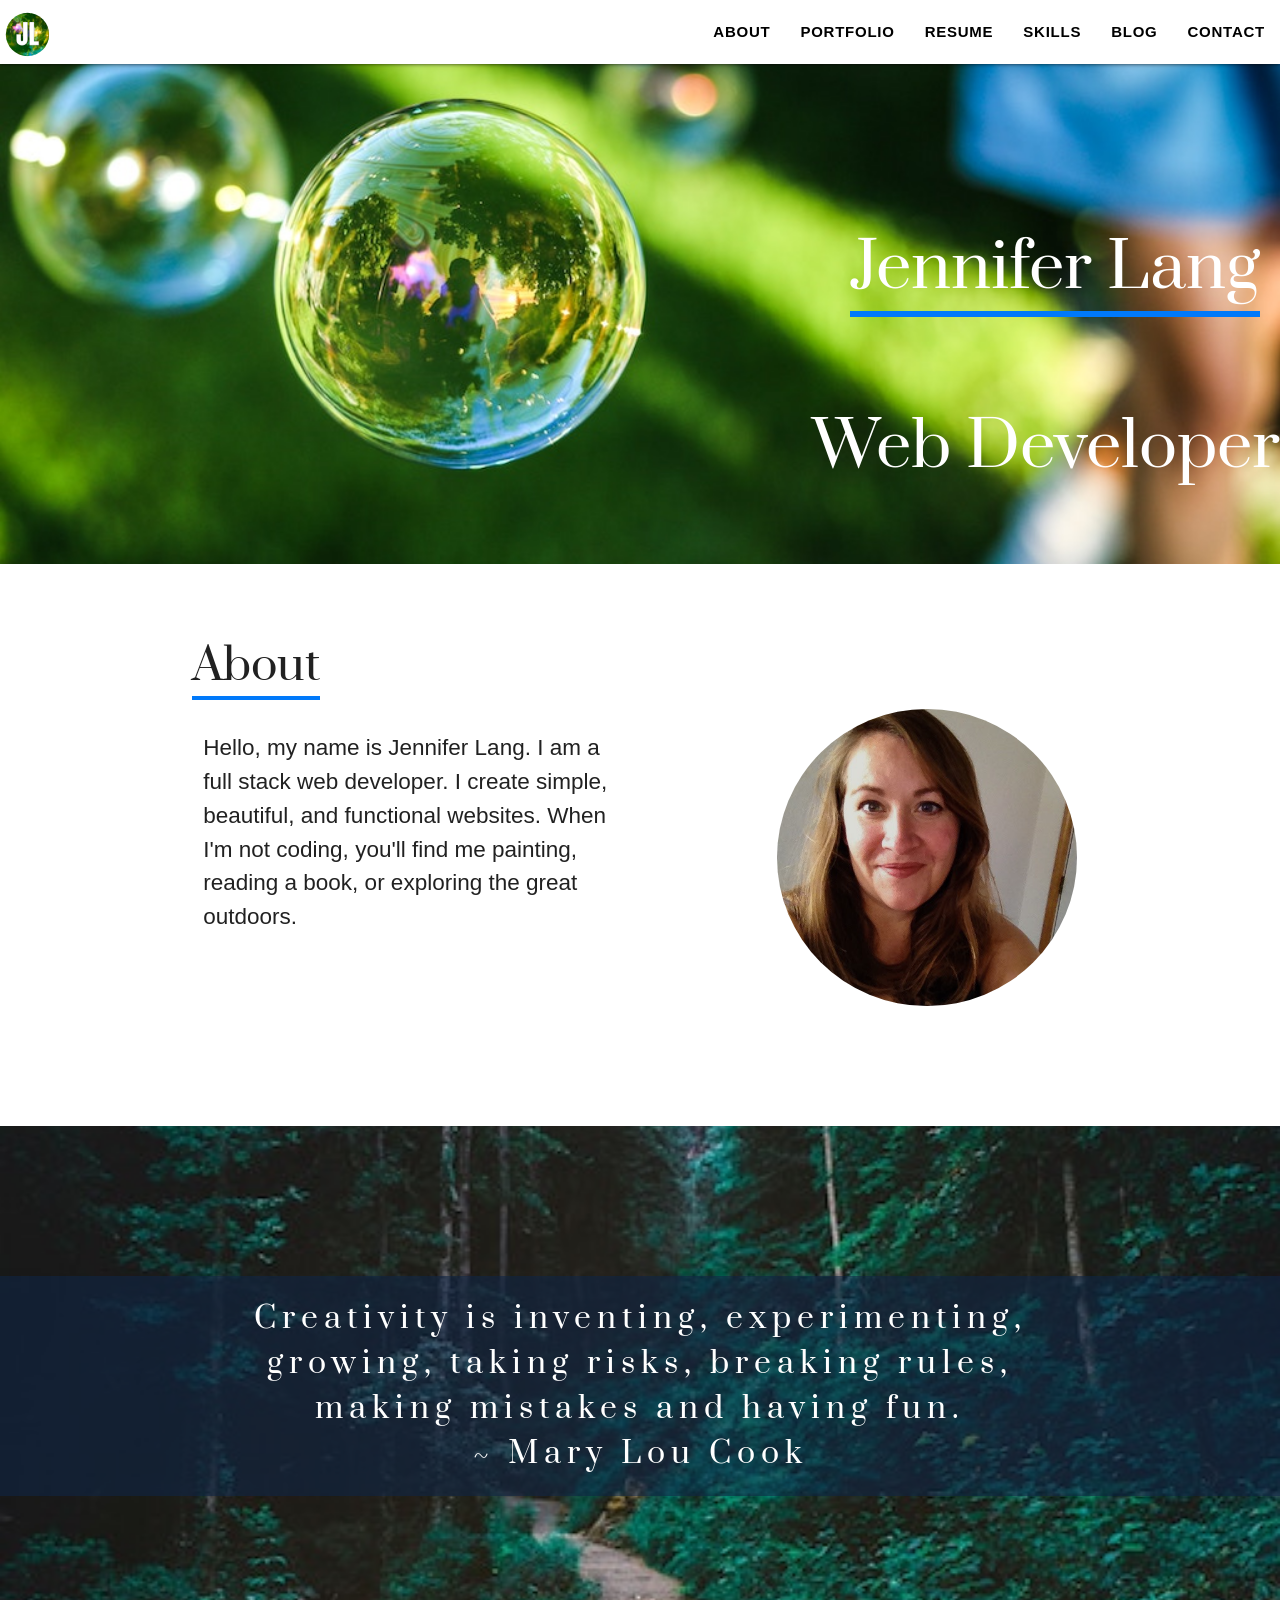
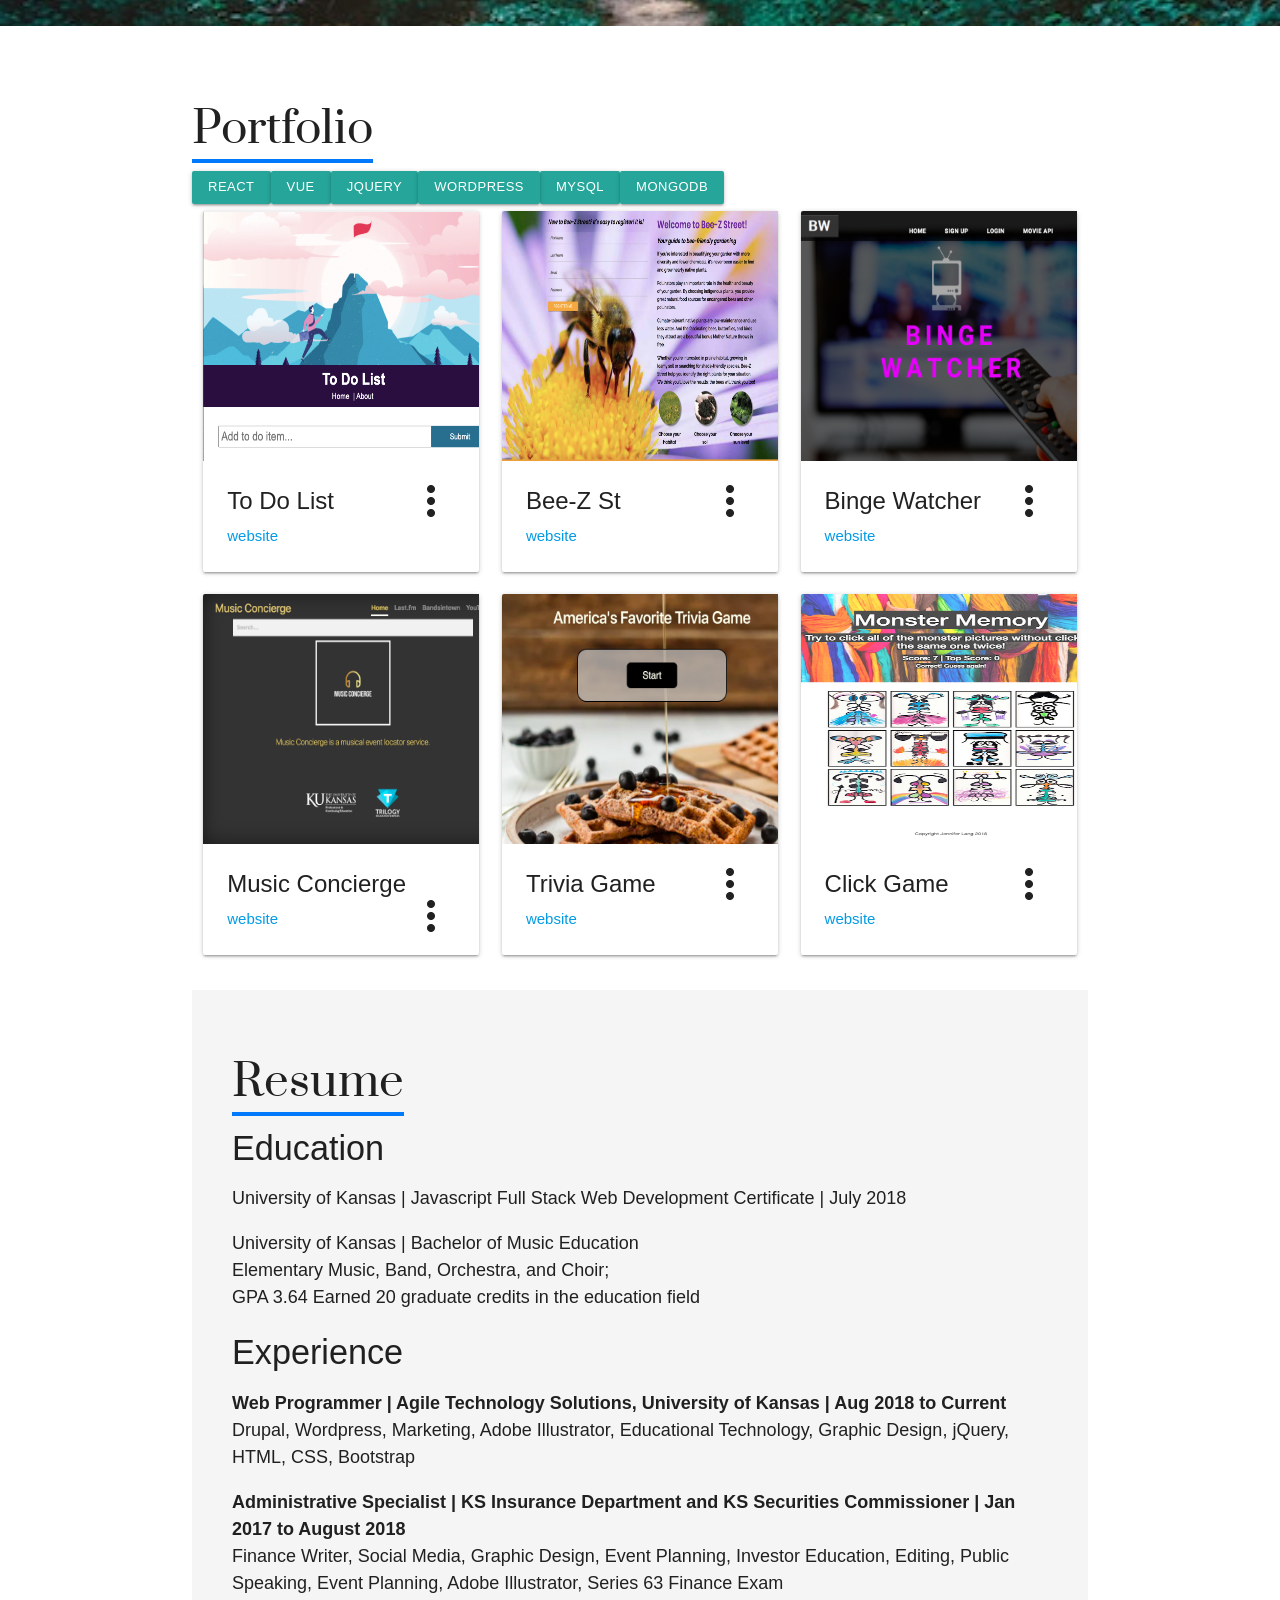
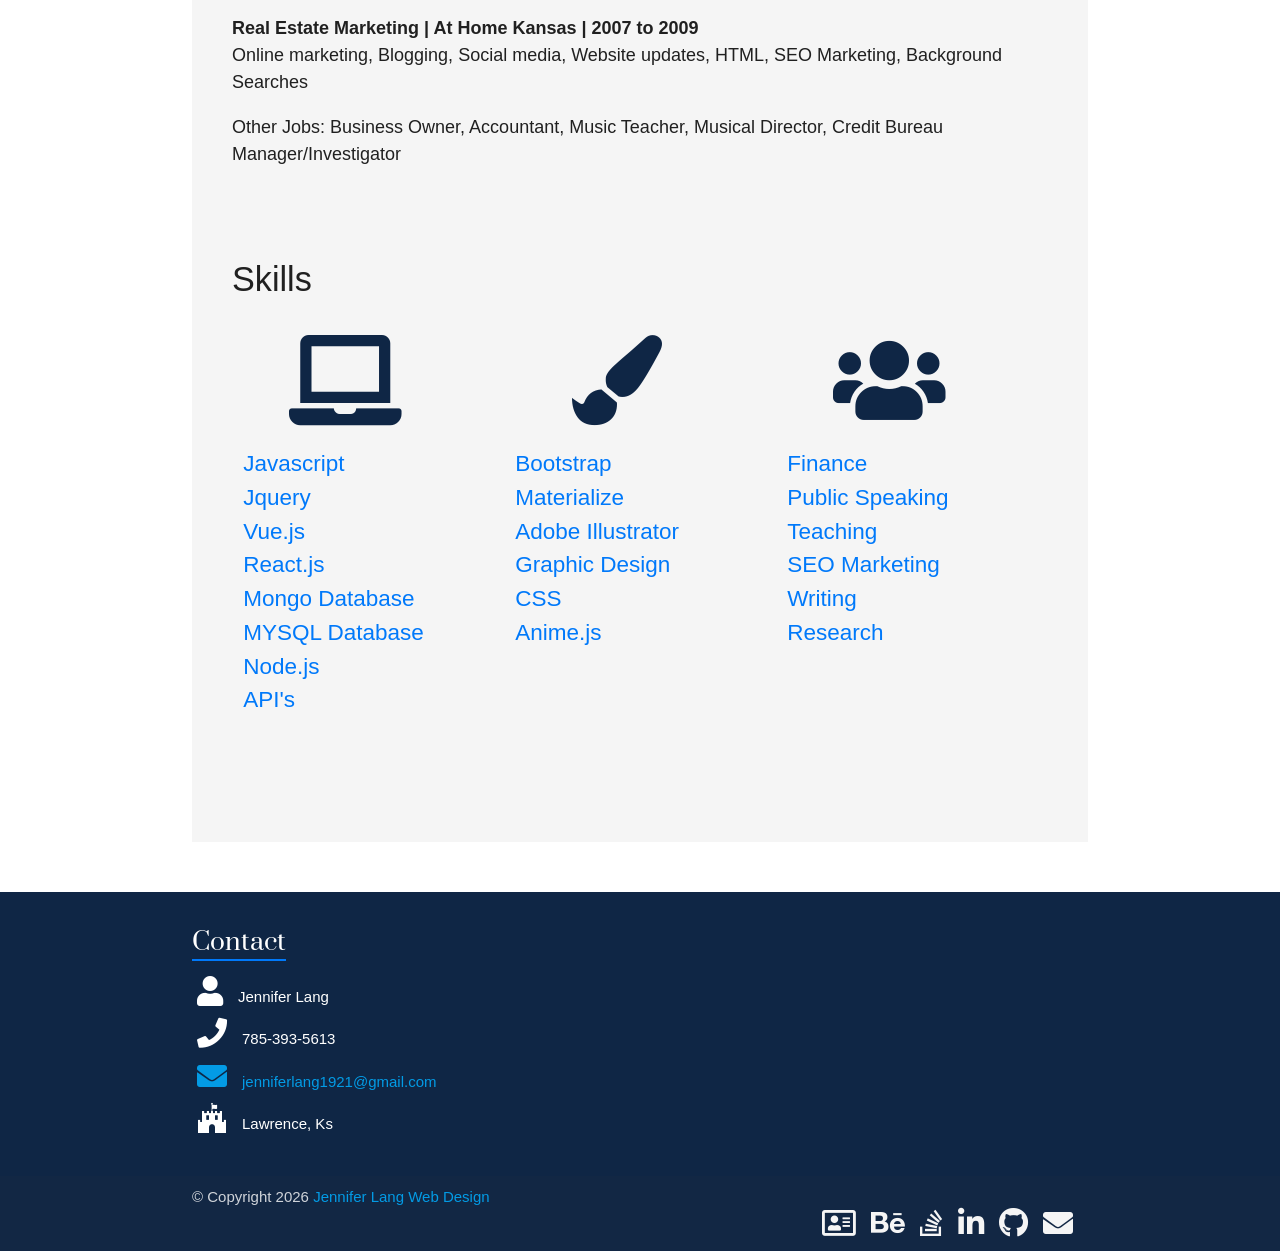
==== index.html @ 86162a8c "Add files via upload" ====
<!DOCTYPE html>
<html lang="en">

<head>

  <!-- Favicon -->
  <link rel="icon" href="assets/images/Jennifer_Lang_Logo2-01.svg">
  <title>Jennifer Lang | Web Developer</title>
  <meta charset="utf-8">
  <!-- View Port Size -->
  <meta name="viewport" content="width=device-width, initial-scale=1">
  <!-- Materialize - Compiled and minified CSS -->
  <link rel="stylesheet" href="https://cdnjs.cloudflare.com/ajax/libs/materialize/1.0.0/css/materialize.min.css">
  <!-- Materialize - Icons -->
  <link href="https://fonts.googleapis.com/icon?family=Material+Icons" rel="stylesheet">
  <!-- Custom CSS -->
  <link rel="stylesheet" href="assets/css/style.css">
  <!--google fonts-->
  <link href="https://fonts.googleapis.com/css?family=Alfa+Slab+One|Prata" rel="stylesheet">
  <!--font awesome-->
  <link rel="stylesheet" href="https://use.fontawesome.com/releases/v5.0.13/css/all.css"
    integrity="sha384-DNOHZ68U8hZfKXOrtjWvjxusGo9WQnrNx2sqG0tfsghAvtVlRW3tvkXWZh58N9jp" crossorigin="anonymous">
  <meta property="og:image" content="assets/images/bubbles.jpg" />

</head>

<body data-spy="scroll" data-target="#navbar1" offset=70>

  <!--NavBar-->

  <div class="navbar-fixed">
    <nav class="white">
      <div class="nav-wrapper">


        <a href="index.html" class="brand-logo">
          <img class="responsive-img" id="logo" src="assets/images/Jennifer_Lang_Logo2-01.svg" alt="logo" />
        </a>

        <a href="#" data-target="mobile-demo" class="sidenav-trigger">
          <i class="material-icons black-text">menu</i>
        </a>
        <ul class="right hide-on-med-and-down">
          <li>
            <a href="#about" class="black-text">About</a>
          </li>
          <li>
            <a href="#portfolio" class="black-text">Portfolio</a>
          </li>
          <li>
            <a href="#resume" class="black-text">Resume</a>
          </li>
          <li>
            <a href="#skills" class="black-text">Skills</a>
          </li>
          <li>
            <a href="https://codegirlblue.wordpress.com/" class="black-text">Blog</a>
          </li>
          <li>
            <a href="#contact" class="black-text">Contact</a>
          </li>
        </ul>
      </div>
    </nav>
  </div>

  <!--Intro-->

  <div class="parallax-container">


    <h1 class="name white-text overlay right-align">
      <span id="blue-line">Jennifer Lang</span>
    </h1><br>
    <h1 class="nameDescription white-text overlay right-align"><span class="typewriter">Web Developer</span></h1>






    <div class="parallax">

      <img class="parallax-image" src="assets/images/bubbles.jpg" alt="green bubbles">
    </div>


  </div>


  <!--About-->
  <div class="container white" id="about">
    <div class="row">

      <h3>
        <span id="blue-line">About</span>
      </h3>
      <p class="grey-text text-darken-3 lighten-3">

      <div class="col s6">


        <p class="description">Hello, my name is Jennifer Lang. I am a full stack web developer. I create simple,
          beautiful, and functional websites.
          When I'm not coding, you'll
          find me painting, reading a book, or exploring the great outdoors.</p>



      </div>

      <div class="col s6">
        <div class="right">

          <img class="profile responsive-img circle right" src="assets/images/jenniferlang2.png" alt="Jennifer Lang"
            width="300" height="300">




        </div>
      </div>


    </div>
  </div>



  <div class="parallax-container">

    <div class="valign-wrapper h100">

      <p class="quote white-text overlay center-align">
        Creativity is inventing, experimenting,
        <br>growing, taking risks, breaking rules,
        <br>making mistakes and having fun.
        <br> ~ Mary Lou Cook

      </p>

      <div class="parallax">
        <img class="parallax-image" src="assets/images/path.jpg" alt="path through the woods">
      </div>
    </div>
  </div>








  <!--Portfolio-->

  <div class="container" id="portfolio">



    <h3>
      <span id="blue-line">Portfolio</span>
    </h3>

    <button type="button" value="react" class="button waves-effect waves-dark btn-small">React</button><button type="button" value="vue"
      class="button waves-effect waves-dark btn-small">Vue</button><button type="button" value="jquery" class="button waves-effect waves-dark btn-small">jQuery</button><button
      type="button" value="wordpress" class="button waves-effect waves-dark btn-small">Wordpress</button><button type="button" value="mysql"
      class="button btn-small">mySQL</button><button type="button" value="mongodb" class="button waves-effect waves-dark btn-small">MongoDB</button>
    <div class="row">
      <!--Vue.js Todo List-->
      <div class="col s4 m4 l4 vue websiteHide">
        <div class="card hoverable">
          <div class="card-image waves-effect waves-block waves-light">
            <img id="portfolio-image" class="activator" src="assets/images/Vue.js_todo_list.png"
              alt="Vue.js to do list website">
          </div>
          <div class="card-content">
            <span class="card-title activator grey-text text-darken-4">To Do List
              <i class="material-icons right">more_vert</i>
            </span>
            <p>
              <a href="https://affectionate-kowalevski-96cbe3.netlify.app/#/">website</a>
            </p>
          </div>
          <div class="card-reveal">
            <span class="card-title grey-text text-darken-4">To Do List
              <i class="material-icons right">close</i>
            </span>
            <p>Front-End: Vue.js</p>

            <p>Back-End: Node.js, Axios, Vue-router</p>

            <a class="right" href="https://github.com/JenniferLang1921/Vue_Todo_List">
              <i class="fab fa-github"></i>
            </a>
          </div>
        </div>
      </div>

      <!--Bee-Z St-->
      <div class="col s4 m4 l4 react mongodb websiteHide">
        <div class="card hoverable">
          <div class="card-image waves-effect waves-block waves-light">
            <img id="portfolio-image" class="activator" src="assets/images/Beezst3.png" alt="Bee-Z St website">
          </div>
          <div class="card-content">
            <span class="card-title activator grey-text text-darken-4">Bee-Z St
              <i class="material-icons right">more_vert</i>
            </span>
            <p>
              <a href="https://bee-z-street.herokuapp.com/">website</a>
            </p>
          </div>
          <div class="card-reveal">
            <span class="card-title grey-text text-darken-4">Bee-Z St
              <i class="material-icons right">close</i>
            </span>
            <p>Front-End: React-dnd, react-dnd-html5-backend, React.js, ES6, JSX, Materialize, Javascript</p>

            <p>Back-End: MongoDB, Passport Authentication, Nodemon, Webpack, Babel, Express, ORM file structure, Axios,
              Mongoose</p>

            <a class="right" href="https://github.com/JenniferLang1921/Bee-Z_Street">
              <i class="fab fa-github"></i>
            </a>
          </div>
        </div>
      </div>

      <!-- Ted Talks Website

      <div class="col s12 m12 l4">
        <div class="card hoverable">
          <div class="card-image waves-effect waves-block waves-light">
            <img id="portfolio-image" class="activator" src="assets/images/ted-talks.png" alt="Ted Talks website">
          </div>
          <div class="card-content">
            <span class="card-title activator grey-text text-darken-4">Ted Talks Web Scraper
              <i class="material-icons right">more_vert</i>
            </span>
            <p>
              <a href="https://ted-talks-ideas-article-scrape.herokuapp.com/articles">website</a>
            </p>
          </div>
          <div class="card-reveal">
            <span class="card-title grey-text text-darken-4">Ted Talks Web Scraper
              <i class="material-icons right">close</i>
            </span>
            <p>Backend Tech: Node, Express, Cheerio, Mongo Database, Mongoose, Body-Parser, Request, Morgan</p>

            <p>Frontend Tech: Javascript, Jquery, Materialize, HTML5, Handlebars</p>
            <a class="right" href="https://github.com/JenniferLang1921/Ted-Talk-Ideas-Scraper">
              <i class="fab fa-github"></i>
            </a>
          </div>
        </div>
      </div>
      -->

      <!--Binge Watcher Website-->
      <div class="col s4 m4 l4 mysql jquery websiteHide">
        <div class="card hoverable">
          <div class="card-image waves-effect waves-block waves-light">
            <img id="portfolio-image" class="activator" src="assets/images/binge-watcher.png"
              alt="Binge Watcher Website">
          </div>
          <div class="card-content">
            <span class="card-title activator grey-text text-darken-4">Binge Watcher
              <i class="material-icons right">more_vert</i>
            </span>
            <p>
              <a href="https://binge-watcher.herokuapp.com/">website</a>
            </p>
          </div>
          <div class="card-reveal">
            <span class="card-title grey-text text-darken-4">Binge Watcher
              <i class="material-icons right">close</i>
            </span>
            <p>Backend Tech: Node, Express, mySQL Database, Sequilize, Express, Nightmare Testing, Mocha Testing</p>

            <p>Frontend Tech: Javascript, Jquery, Bootstrap, HTML5, API's, Anime.js, Handlebars, Scroll.js, Passport.js
            </p>
            <a class="right" href="https://github.com/JenniferLang1921/Binge-Watcher">
              <i class="fab fa-github"></i>
            </a>
          </div>
        </div>
      </div>
   





    <!--Music Concierge Website-->
    <div class="col s12 m12 l4 jQuery websiteHide">
      <div class="card hoverable">
        <div class="card-image waves-effect waves-block waves-light">
          <img id="portfolio-image" class="activator" src="assets/images/musicconcierge.png"
            alt="music concierge website">
        </div>
        <div class="card-content">
          <span class="card-title activator grey-text text-darken-4">Music Concierge
            <i class="material-icons right">more_vert</i>
          </span>
          <p>
            <a href="https://jenniferlang1921.github.io/Music-Concierge/">website</a>
          </p>
        </div>
        <div class="card-reveal">
          <span class="card-title grey-text text-darken-4">Music Concierge
            <i class="material-icons right">close</i>
          </span>
          <p>Tech Used: Jquery, API keys, Bootstrap</p>
          <a class="right" href="https://github.com/JenniferLang1921/Music-Concierge">
            <i class="fab fa-github"></i>
          </a>
        </div>
      </div>
    </div>




    <!--Trivia Game Website-->
    <div class="col s12 m12 l4 jquery websiteHide">
      <div class="card hoverable">
        <div class="card-image waves-effect waves-block waves-light">
          <img id="portfolio-image" class="activator" src="assets/images/triviagame.png" alt="trivia pursuit website">
        </div>
        <div class="card-content">
          <span class="card-title activator grey-text text-darken-4">Trivia Game
            <i class="material-icons right">more_vert</i>
          </span>
          <p>
            <a href="https://jenniferlang1921.github.io/TriviaGame/">website</a>
          </p>
        </div>
        <div class="card-reveal">
          <span class="card-title grey-text text-darken-4">Trivia Game
            <i class="material-icons right">close</i>
          </span>
          <p>Technologies Used: Javascript, Jquery, CSS, Bootstrap, HTML5</p>
          <a class="right" href="https://github.com/JenniferLang1921/TriviaGame">
            <i class="fab fa-github"></i>
          </a>
        </div>
      </div>
    </div>

    <!--Click Game Website-->
    <div class="col s12 m12 l4 react websiteHide">
      <div class="card hoverable">
        <div class="card-image waves-effect waves-block waves-light">
          <img id="portfolio-image" class="activator" src="assets\images\clickgame.png" alt="click game website">
        </div>
        <div class="card-content">
          <span class="card-title activator grey-text text-darken-4">Click Game
            <i class="material-icons right">more_vert</i>
          </span>
          <p>
            <a href="https://jenniferlang1921.github.io/click-game/">website</a>
          </p>
        </div>
        <div class="card-reveal">
          <span class="card-title grey-text text-darken-4">Click Game
            <i class="material-icons right">close</i>
          </span>

          <p>Backend Tech: Babel, Webpack</p>
          <p> Frontend Tech: React.js, ES6, JSX, Bootstrap, HTML5</p>
          <a class="right" href="https://github.com/JenniferLang1921/click-game">
            <i class="fab fa-github"></i>
          </a>
        </div>
      </div>
    </div>
  </div>

  </div>


  <!--Resume-->
  <div class="container" class="resume-container" id="resume">
    <div class="row">
      <h3>
        <span id="blue-line">Resume</span>
      </h3>


      <div id="resume_text">
        <h4>Education</h4>
        <p>University of Kansas | Javascript Full Stack Web Development Certificate | July 2018 </p>

        University of Kansas | Bachelor of Music Education
        <br>Elementary Music, Band, Orchestra, and Choir;
        <br>GPA 3.64 Earned 20 graduate credits in the education field


        <h4>Experience</h4>
        <p><b>Web Programmer | Agile Technology Solutions, University of Kansas | Aug 2018 to Current</b>
          <br>Drupal, Wordpress, Marketing, Adobe Illustrator, Educational Technology, Graphic Design, jQuery, HTML,
          CSS, Bootstrap
        </p>


        <p><b>Administrative Specialist | KS Insurance Department and KS Securities Commissioner | Jan 2017 to August
            2018</b>
          <br>Finance Writer, Social Media, Graphic Design, Event Planning, Investor Education, Editing, Public
          Speaking, Event
          Planning, Adobe Illustrator, Series 63 Finance Exam
        </p>

        <p><b>Real Estate Marketing | At Home Kansas | 2007 to 2009</b>
          <br>Online marketing, Blogging, Social media, Website updates, HTML, SEO Marketing, Background Searches
        </p>

        <p>Other Jobs: Business Owner, Accountant, Music Teacher, Musical Director, Credit Bureau Manager/Investigator
        </p>
      </div>


      <!--Skills-->
      <div id="skills">


        <h4>Skills</h4>
        <div class="row">
          <div class="col s4">

            <h4 id="skill_icon" class="center-align">
              <i class="fas fa-laptop"></i>
            </h4>
            <ul id="skillbox">

              <li>Javascript</li>
              <li>Jquery</li>
              <li>Vue.js</li>
              <li>React.js</li>
              <li>Mongo Database </li>
              <li>MYSQL Database</li>
              <li>Node.js</li>
              <li>API's</li>
            </ul>
          </div>

          <div class="col s4">

            <h4 id="skill_icon" class="center-align">
              <i class="fas fa-paint-brush"></i>
            </h4>
            <ul id="skillbox">

              <li>Bootstrap</li>
              <li>Materialize</li>

              <li>Adobe Illustrator</li>
              <li>Graphic Design</li>
              <li>CSS</li>
              <li>Anime.js
              <li>
            </ul>
          </div>

          <div class="col s4 ">
            <h4 id="skill_icon" class="center-align">
              <i class="fas fa-users "></i>
            </h4>

            <ul id="skillbox">

              <li>Finance</li>
              <li>Public Speaking</li>
              <li>Teaching</li>
              <li>SEO Marketing </li>
              <li>Writing </li>
              <li>Research</li>

            </ul>
          </div>
        </div>
      </div>

      <!--<div class="center-align">
        <a href="assets/images/Jennifer_Lang_Resume.pdf" class="waves-effect waves-light btn" download>
          <i class="material-icons right">file_download</i>Download Resume</a>
      </div>
      -->
      <br>

    </div>


  </div>


  <!--Footer-->
  <footer class="page-footer" id="contact">
    <div class="container">
      <div class="row">

        <h5 class="white-text" id="connect">
          <span id="blue-line">Contact</span>
        </h5>
        <ul>

          <li id="contact_info" class="grey-text text-lighten-4">
            <i class="fas fa-user"></i>Jennifer Lang
          </li>

          <li id="contact_info" class="grey-text text-lighten-4">
            <i class="fas fa-phone"></i>785-393-5613
          </li>


          <li id="contact_info" class="grey-text text-lighten-4">
            <a href="mailto:jenniferlang1921@gmail.com">
              <i class="fas fa-envelope"></i>jenniferlang1921@gmail.com
          </li>
          </a>

          <li id="contact_info" class="grey-text text-lighten-4">
            <i class="fab fa-fort-awesome"></i>Lawrence, Ks
          </li>
        </ul>

      </div>

    </div>

    <div class="footer-copyright">
      <div class="container">
        <div class="col s6">

          © Copyright
          <script>document.write(new Date().getFullYear())</script> <a href="https://jenniferlangwebdesign.com/">
            Jennifer Lang Web Design</a>
          <div class="col s6">
            <a class="grey-text text-lighten-4 right" href="mailto:jenniferlang1921@gmail.com">
              <i class="fas fa-envelope"></i>
            </a>
            <a class="grey-text text-lighten-4 right" href="https://github.com/JenniferLang1921" target="_blank">
              <i class="fab fa-github"></i>
            </a>
            <a class="grey-text text-lighten-4 right" href="https://www.linkedin.com/in/jenniferlang1921/"
              target="_blank">
              <i class="fab fa-linkedin-in"></i>
            </a>
            <a class="grey-text text-lighten-4 right" href="https://stackoverflow.com/users/8999239/jennifer-lang"
              target="_blank">
              <i class="fab fa-stack-overflow"></i>
            </a>
            <a class="grey-text text-lighten-4 right" href="https://www.behance.net/jenniferlang1921" target="_blank">
              <i class="fab fa-behance"></i>
            </a>
            <a class="grey-text text-lighten-4 right"
              href="https://drive.google.com/file/d/1QGuJXIDu4fDyuTLeCYiR6dsblKCEuOAY/view?usp=sharing" target="_blank">
              <i class="far fa-address-card"></i>
            </a>
          </div>

        </div>
      </div>
  </footer>


  <!-- Link in jQuery CDN -->
  <script src="https://code.jquery.com/jquery-3.1.1.min.js"
    integrity="sha256-hVVnYaiADRTO2PzUGmuLJr8BLUSjGIZsDYGmIJLv2b8=" crossorigin="anonymous"></script>


  <!-- Compiled and minified CSS -->
  <link rel="stylesheet" href="https://cdnjs.cloudflare.com/ajax/libs/materialize/1.0.0/css/materialize.min.css">

  <!-- Compiled and minified JavaScript -->
  <script src="https://cdnjs.cloudflare.com/ajax/libs/materialize/1.0.0/js/materialize.min.js"></script>

  <!-- JavaScript-->
  <script type="text/javascript" src="assets/js/app.js"></script>

</body>

</html>
---- assets/css/style.css ----
/*COLOR PALETTE
#F5F5F5  white smoke
#0F2645  navy
#C2C2C2  grey
#FFFFFF  white
#0079FA  Egyptian blue
green and brown in photos
*/
/*GOOGLE FONTS
font-family: 'Prata', serif;
*/


.parallax-container {
  height: "100%";
   
  }
   
 
 
   nav {
     
     font-weight: bold;
     text-transform: uppercase;
     letter-spacing: .05em;
     cursor: pointer;
     
   }
 
   #logo {
     display: inline-block;
     height: 45px;
     width: 45px;
     vertical-align: middle;
     margin-left: 5px;
    
   }
 
   h1, h2, h3, h5, h6 {
     font-family: 'Prata', serif;
   }

   .overlay {
    width: 100%;
  }
 
   #blue-line {
   border-bottom: .1em solid #0079FA; 
 }
 
 
 .name {
   margin-top: 150px;
   padding: 20px;
   font-family: 'Prata', serif;
 }

 
 #giphy {
   margin-top: 20px;
   padding-right: 80px;
 }
 #webdev {
   color: #0F2645 !important;

 }
 
 
 .description {
   font-size: 1.5em;
 }

 .quote {
  font-family: 'Prata', serif;
  color:#C2C2C2;
  font-size: 2em;
  letter-spacing: .2em; 
  background-color: rgba(15, 38, 69, 0.6) !important;
  padding: 20px;
  margin-top: 150px;

 }
   
 
   i {
     font-size: 2em !important;
     letter-spacing: .5em;   
   }
 
   i:hover {
     color: #0079FA !important;
   }
  
  


   #about, #portfolio, #resume, #skills {
padding-top: 50px;

   }
   .profile {
     margin-bottom: 100px;
   }
 #portfolio-image {
   height: 250px;
   width: 300px;  
 }

 
/*resume*/
  .resume-container {
    background-color: #F5F5F5 !important;
    margin-bottom: 50px;
  } 
  
  #resume {
    padding: 40px;
    background-color: #F5F5F5 !important;
    margin-bottom: 50px;
  }

  #resume_text {
    font-size: 1.2em;
  }
 
 #skills {
   margin-top: 20px;
 }
  #skillbox {
  
    color:  #0079FA;
    font-size: 1.5em;
  }

  #skill_icon {
    color: #0F2645 !important;
    font-size: 3em !important;
  }
   
 /*footer*/
 footer, .btn { 
   background-color: #0F2645 !important;  
   
 }

 .btn {
   margin-top: 25px;
 }

#contact_info {
  padding: 5px;
  color: white !important;
}






/*media queries*/
/*desktop*/
@media screen and (max-width: 980px) and (min-width: 768px) {
  img {
     
    width: 150px;
    height: 150px;

}
}
 
/* wide phone*/
@media screen and (max-width: 415px) and (min-width: 0px) {
  
     
  #skillbox { 
   font-size: 8px !important;
}
#skill_icon {
  font-size: 1em !important;
}


}
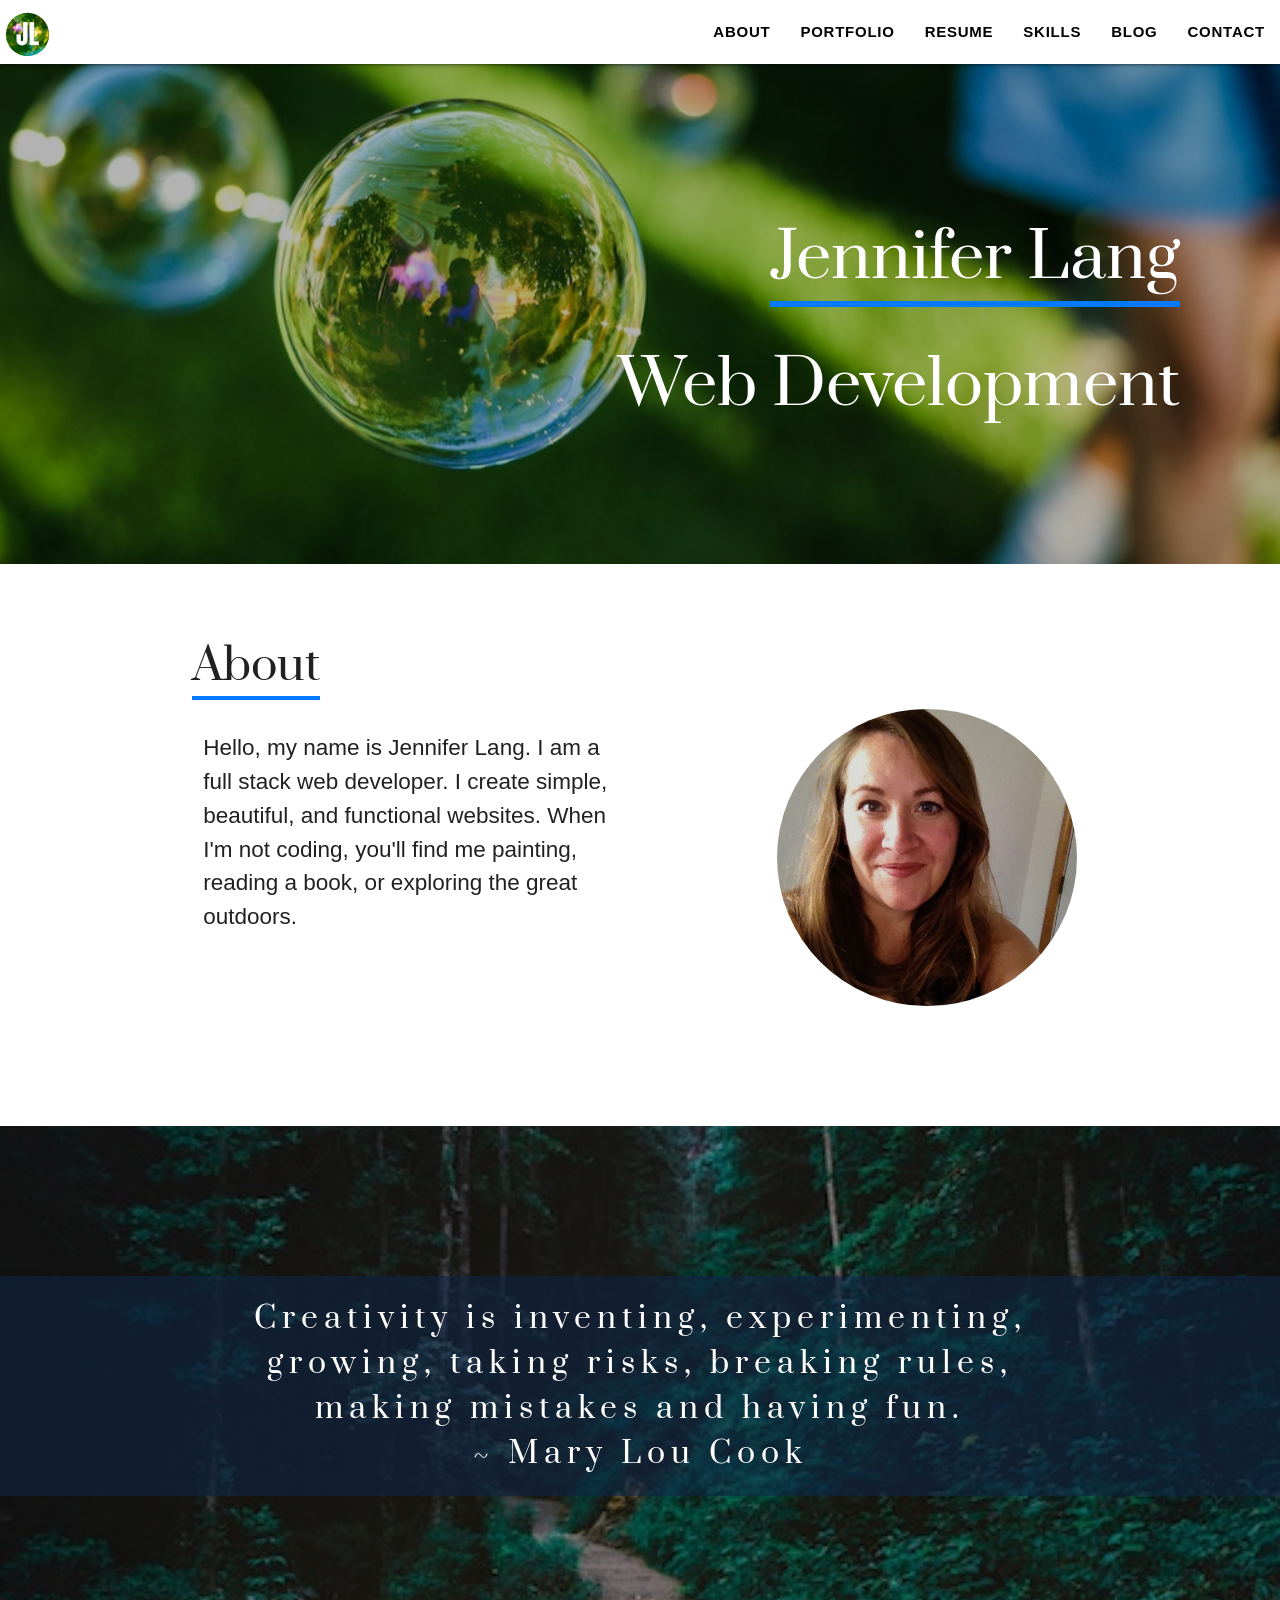
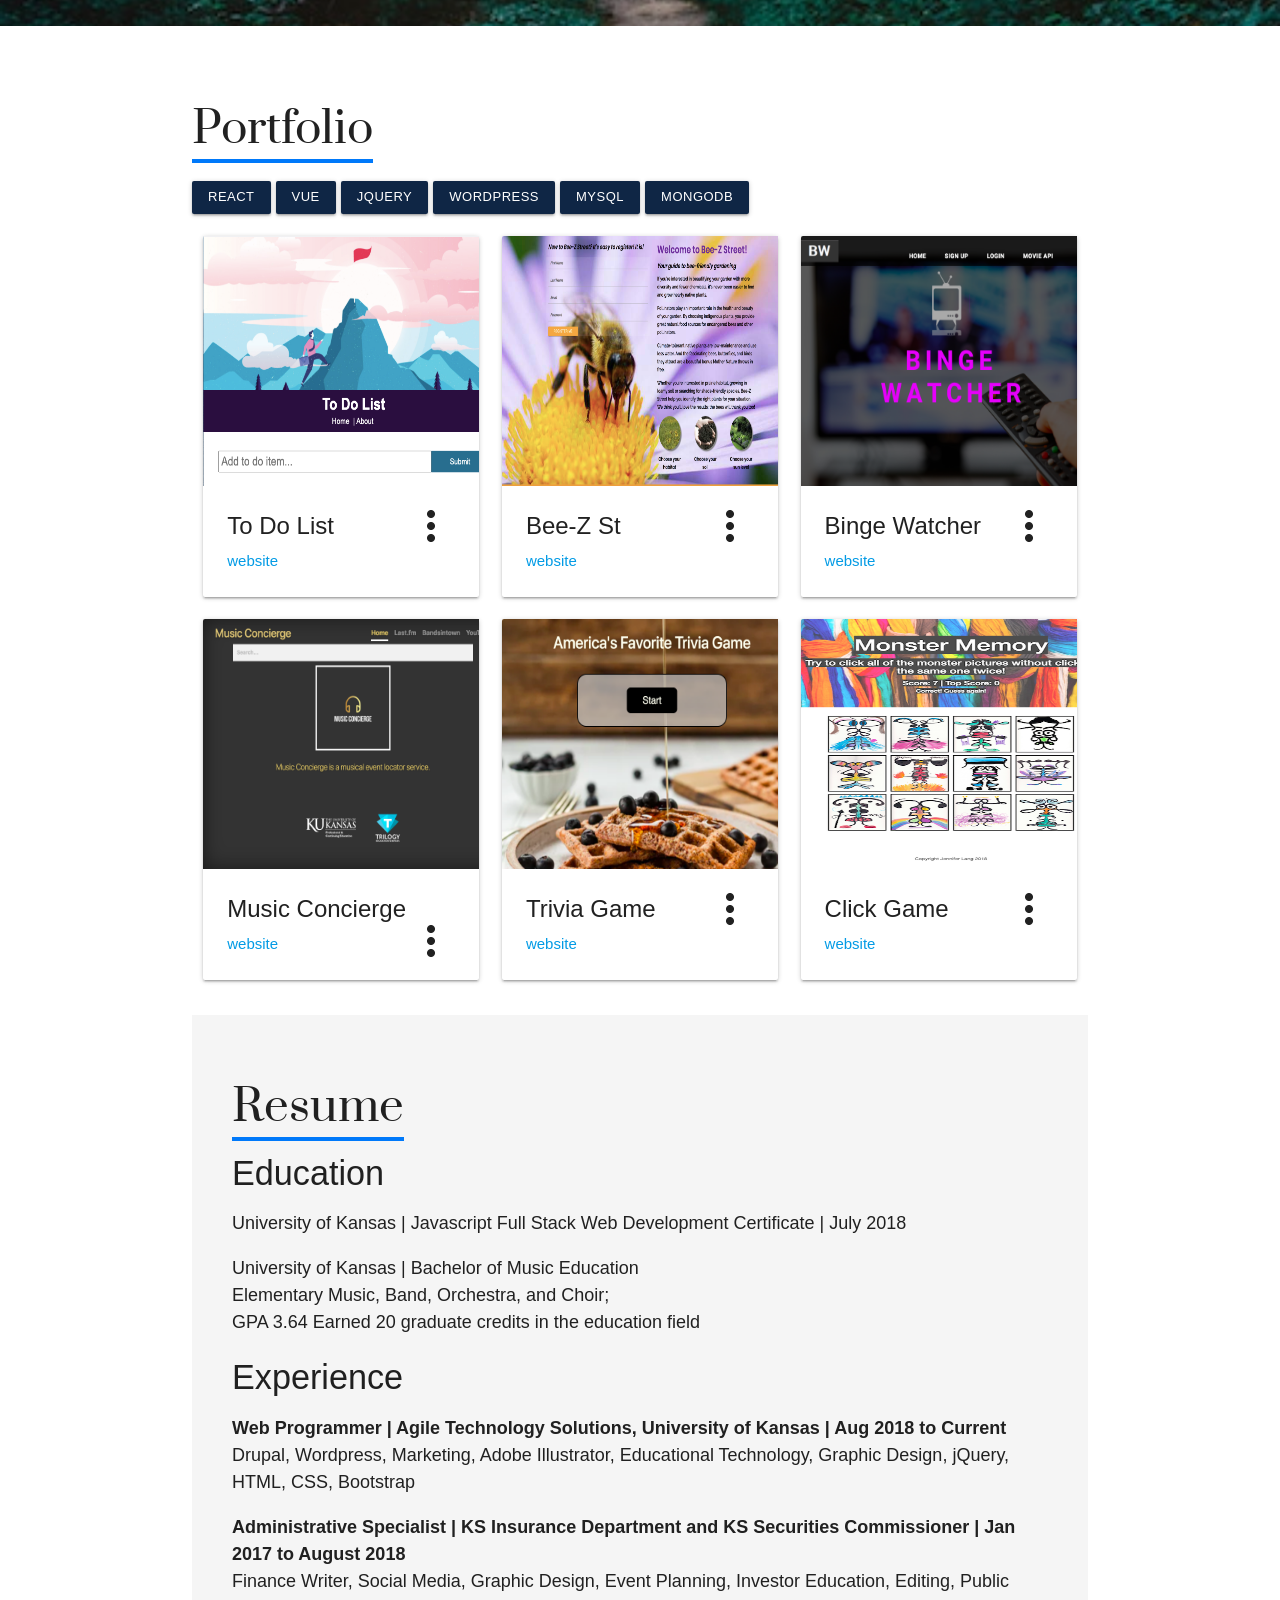
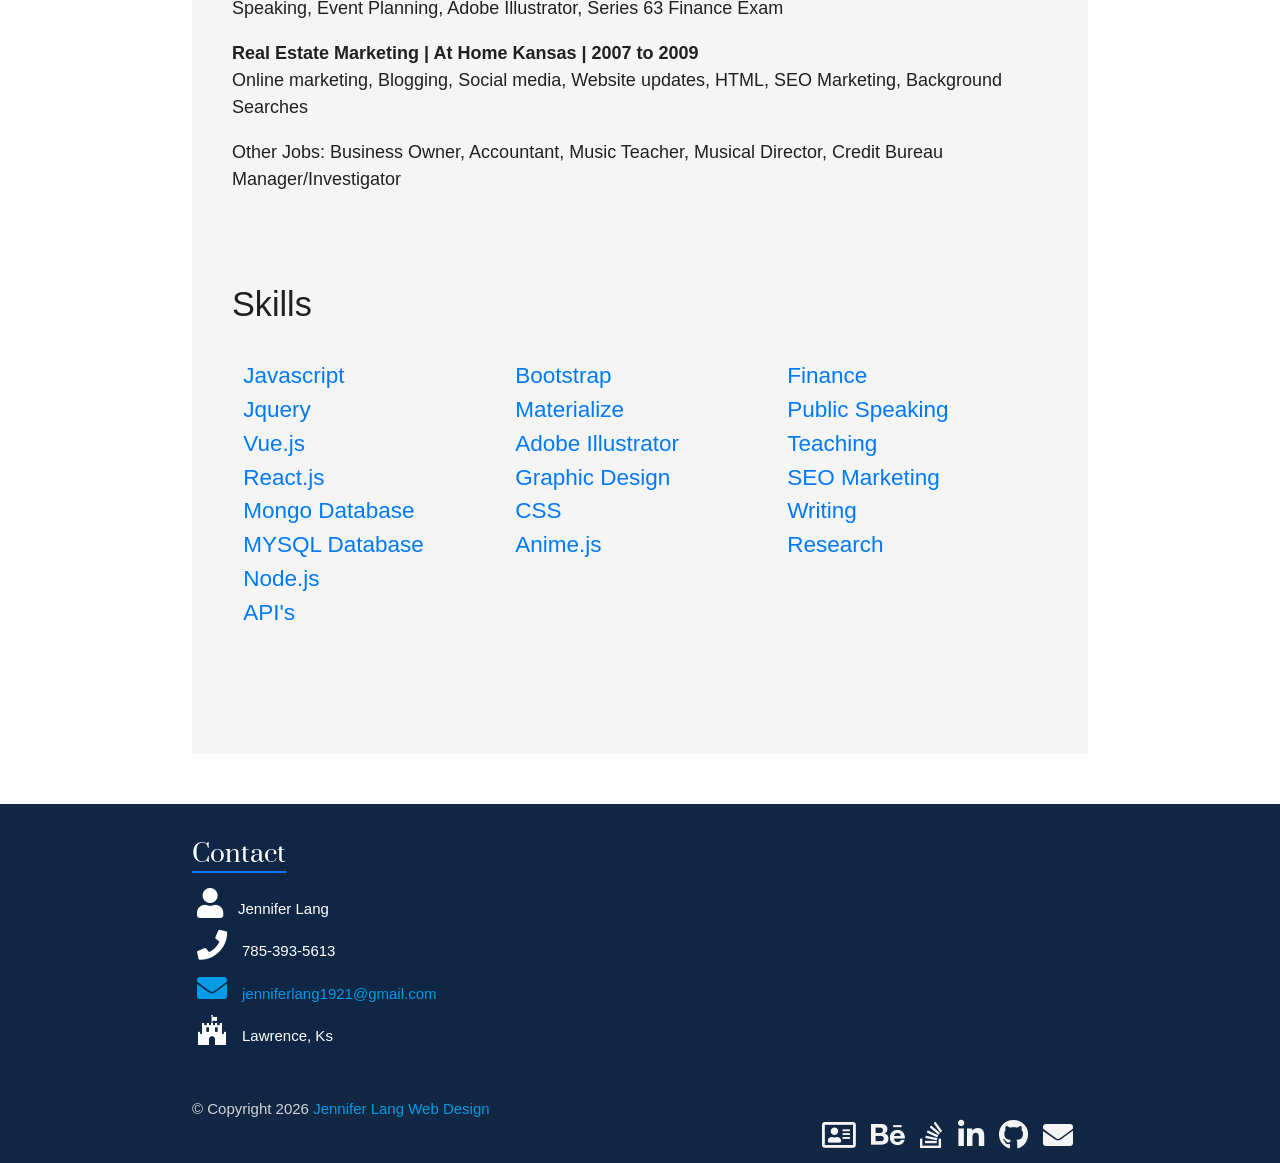
==== commit d0fb9bc3: "Update index.html deleted skill icons" ====
--- a/index.html
+++ b/index.html
@@ -427,10 +427,6 @@
         <h4>Skills</h4>
         <div class="row">
           <div class="col s4">
-
-            <h4 id="skill_icon" class="center-align">
-              <i class="fas fa-laptop"></i>
-            </h4>
             <ul id="skillbox">
 
               <li>Javascript</li>
@@ -445,10 +441,6 @@
           </div>
 
           <div class="col s4">
-
-            <h4 id="skill_icon" class="center-align">
-              <i class="fas fa-paint-brush"></i>
-            </h4>
             <ul id="skillbox">
 
               <li>Bootstrap</li>
@@ -463,10 +455,6 @@
           </div>
 
           <div class="col s4 ">
-            <h4 id="skill_icon" class="center-align">
-              <i class="fas fa-users "></i>
-            </h4>
-
             <ul id="skillbox">
 
               <li>Finance</li>
--- a/assets/css/style.css
+++ b/assets/css/style.css
@@ -13,10 +13,12 @@
 
 .parallax-container {
   height: "100%";
-   
-  }
-   
- 
+  
+  }
+   
+  .parallax-image {
+    filter: brightness(70%);
+  }
  
    nav {
      
@@ -51,9 +53,28 @@
  
  .name {
    margin-top: 150px;
-   padding: 20px;
+   padding: 10px;
+   padding-right: 100px;
+   padding-bottom: 0;
    font-family: 'Prata', serif;
  }
+ .nameDescription {
+  margin-top: 0px;
+  margin-right: 200px;
+  padding: 10px;
+  padding-right: 100px;
+  
+}
+
+ 
+
+
+
+@keyframes caret {
+  50% {
+    border-color: transparent;
+  }
+}
 
  
  #giphy {
@@ -93,6 +114,14 @@
   
   
 
+.button {
+  margin: 10px 5px 15px 0;
+  background-color: #0F2645 !important;
+}
+
+button:focus{
+  background-color: #0068D6 !important; /*darkened for color contrast*/
+}
 
    #about, #portfolio, #resume, #skills {
 padding-top: 50px;
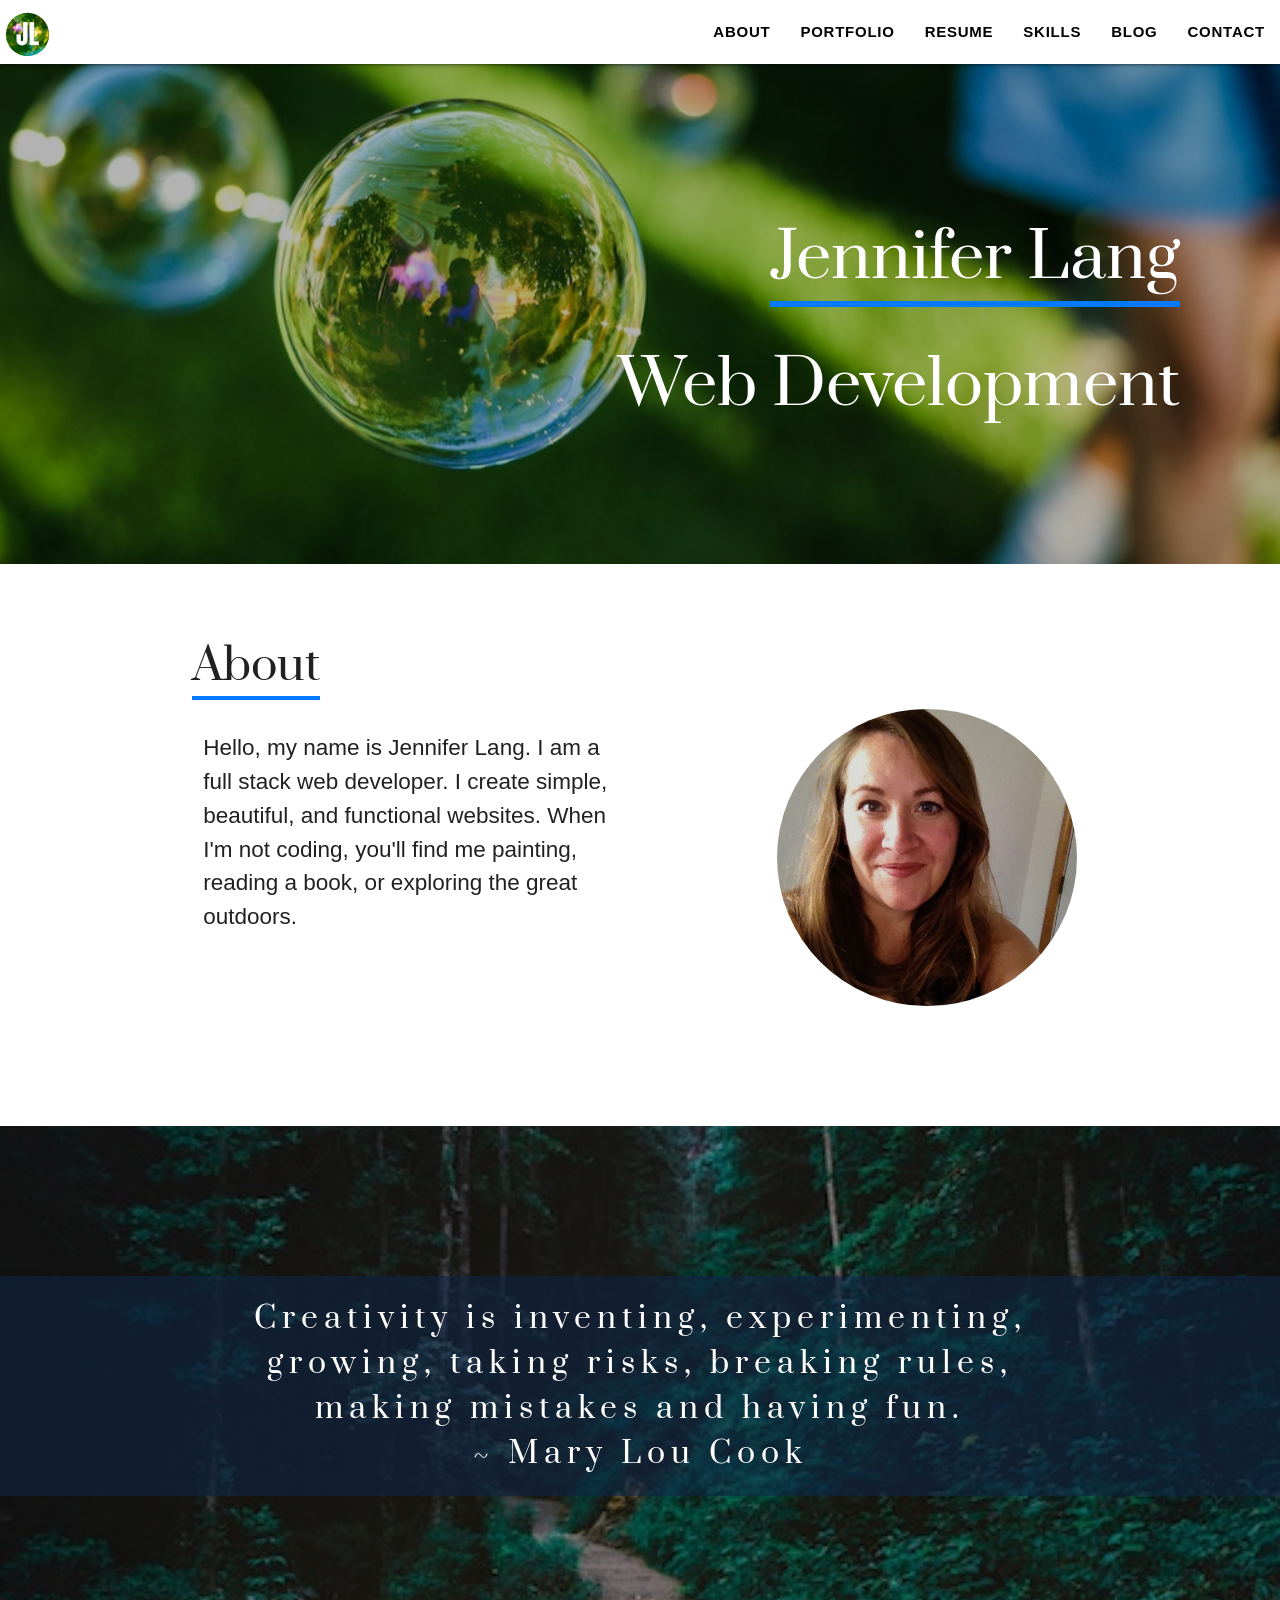
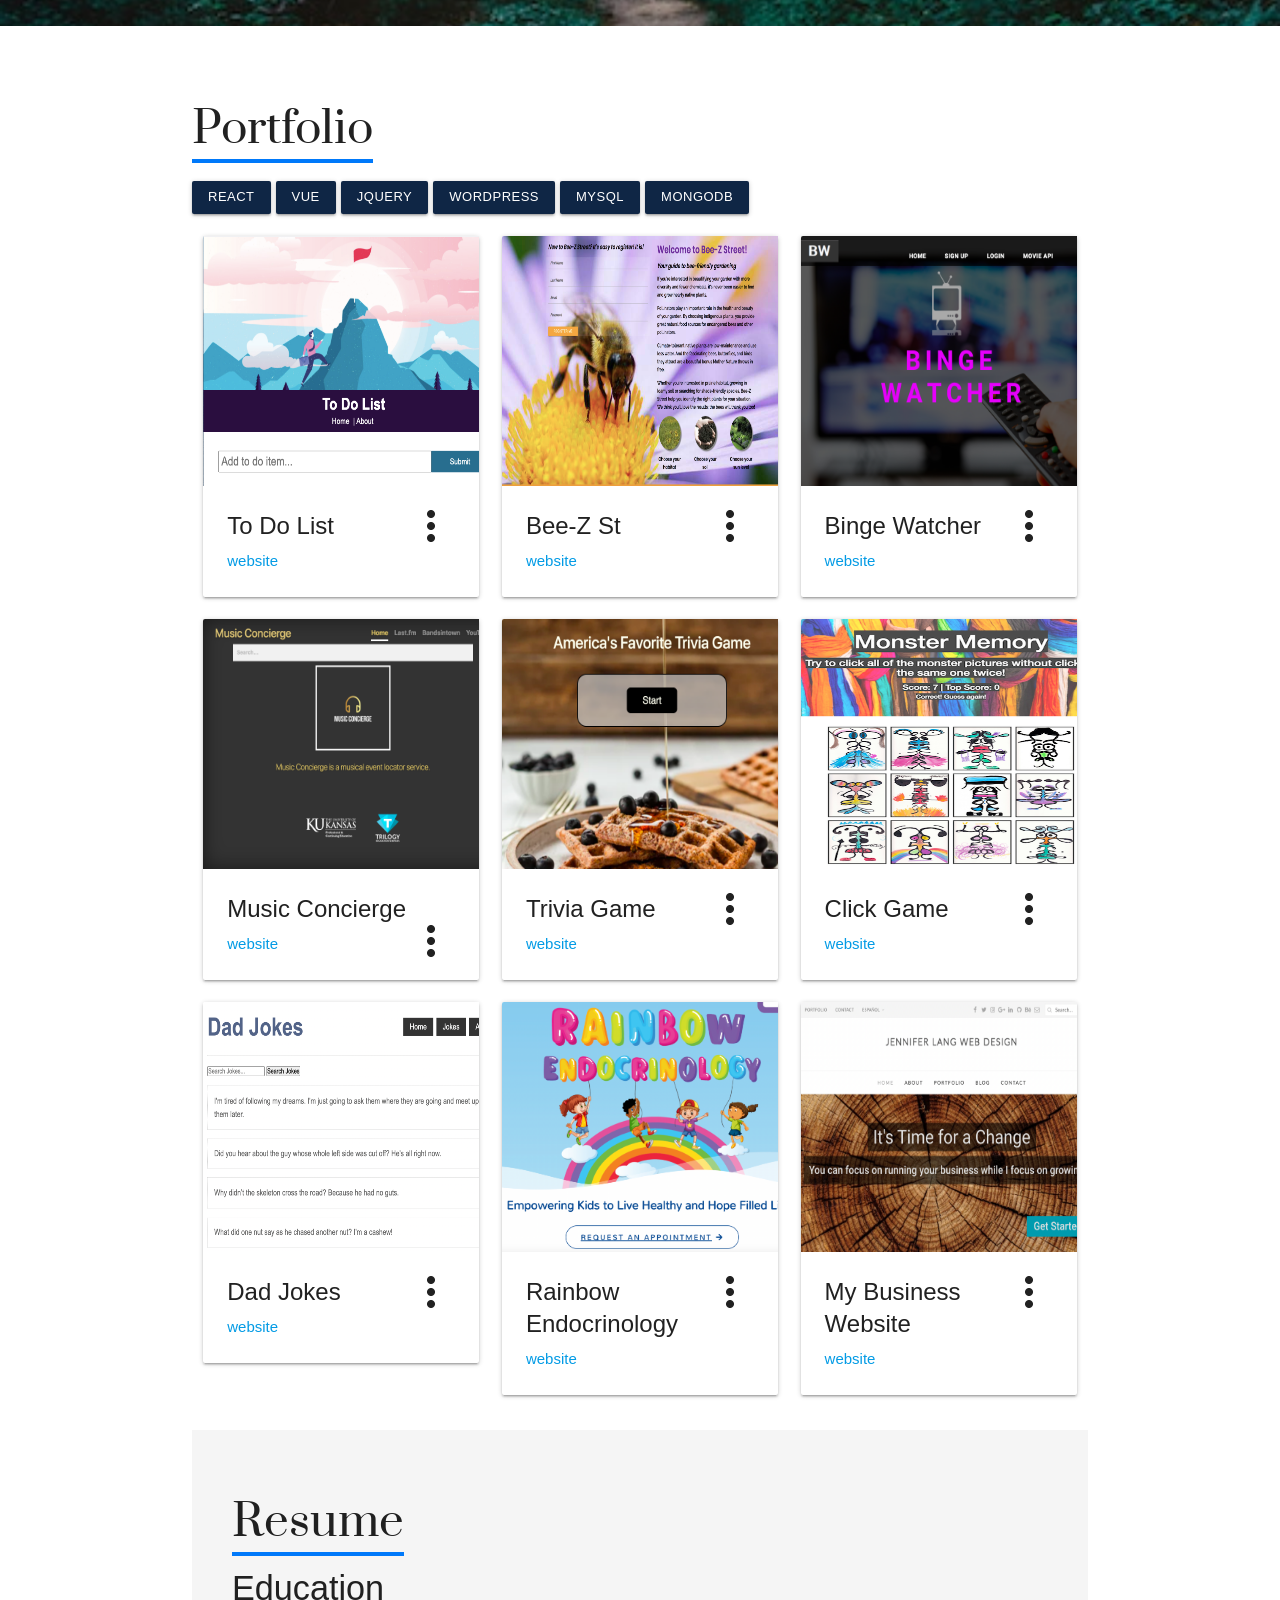
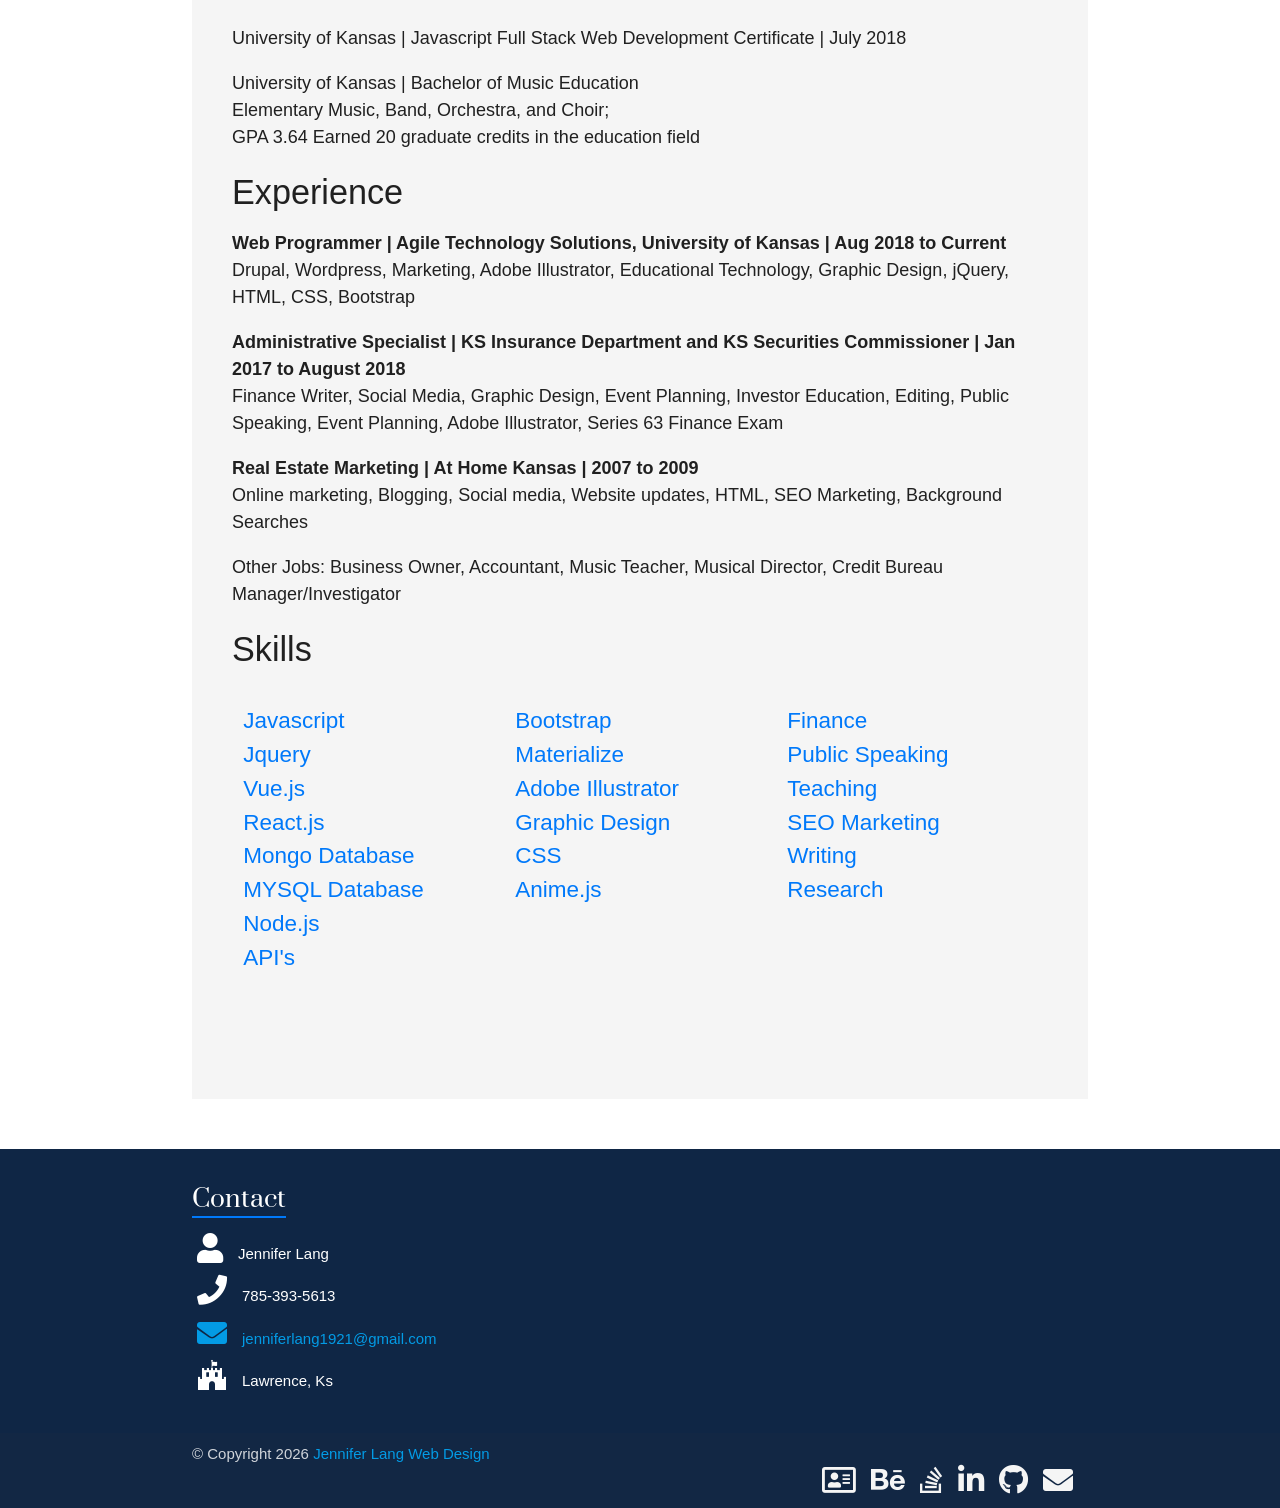
==== commit 8056c8be: "added more websites" ====
--- a/index.html
+++ b/index.html
@@ -348,6 +348,7 @@
       </div>
     </div>
 
+
     <!--Click Game Website-->
     <div class="col s12 m12 l4 react websiteHide">
       <div class="card hoverable">
@@ -375,6 +376,92 @@
         </div>
       </div>
     </div>
+
+
+     <!--Dad Jokes Website-->
+     <div class="col s12 m12 l4 vue websiteHide">
+      <div class="card hoverable">
+        <div class="card-image waves-effect waves-block waves-light">
+          <img id="portfolio-image" class="activator" src="assets\images\dadjokes.png" alt="Dad Jokes website">
+        </div>
+        <div class="card-content">
+          
+          <span class="card-title activator grey-text text-darken-4">Dad Jokes
+            <i class="material-icons right">more_vert</i>
+            
+          </span>
+          <p>
+            <a href="https://practical-golick-5a4f09.netlify.app/jokes">website</a>
+          </p>
+        </div>
+        <div class="card-reveal">
+          <span class="card-title grey-text text-darken-4">Dad Jokes
+            <i class="material-icons right">close</i>
+          </span>
+
+          <p> Frontend Tech: Vue.js, Nuxt.js </p>
+          <p> Backend Tech: Node.js, Axios, API </p>
+          <a class="right" href="https://github.com/JenniferLang1921/Vue-Nuxt-Dad-Jokes">
+            <i class="fab fa-github"></i>
+          </a>
+          </a>
+        </div>
+      </div>
+    </div>
+
+     <!--Rainbow Endocrinology Website-->
+     <div class="col s12 m12 l4 wordpress websiteHide">
+      <div class="card hoverable">
+        <div class="card-image waves-effect waves-block waves-light">
+          <img id="portfolio-image" class="activator" src="assets\images\rainbowdoc.png" alt="Rainbow Endocrinology website">
+        </div>
+        <div class="card-content">
+          
+          <span class="card-title activator grey-text text-darken-4"><i class="material-icons right">more_vert</i>Rainbow Endocrinology
+            
+          </span>
+          <p>
+            <a href="https://rainbowdoc.com/">website</a>
+          </p>
+        </div>
+        <div class="card-reveal">
+          <span class="card-title grey-text text-darken-4">Rainbow Endocrinology
+            <i class="material-icons right">close</i>
+          </span>
+
+          <p> Frontend Tech: Wordpress, Illustrator</p>
+          </a>
+        </div>
+      </div>
+    </div>
+
+    <!--My Business Website-->
+    <div class="col s12 m12 l4 wordpress websiteHide">
+      <div class="card hoverable">
+        <div class="card-image waves-effect waves-block waves-light">
+          <img id="portfolio-image" class="activator" src="assets\images\JenniferLangWebDesign.png" alt="click game website">
+        </div>
+        <div class="card-content">
+          <span class="card-title activator grey-text text-darken-4"> <i class="material-icons right">more_vert</i>My Business Website
+           
+          </span>
+          <p>
+            <a href="https://jenniferlangwebdesign.com/">website</a>
+          </p>
+        </div>
+        <div class="card-reveal">
+          <span class="card-title grey-text text-darken-4">My Business Website
+            <i class="material-icons right">close</i>
+          </span>
+
+          <p> Frontend Tech: Wordpress</p>
+          
+          </a>
+        </div>
+      </div>
+    </div>
+
+
   </div>
 
   </div>
@@ -419,11 +506,8 @@
         </p>
       </div>
 
-
       <!--Skills-->
       <div id="skills">
-
-
         <h4>Skills</h4>
         <div class="row">
           <div class="col s4">
--- a/assets/css/style.css
+++ b/assets/css/style.css
@@ -123,7 +123,7 @@
   background-color: #0068D6 !important; /*darkened for color contrast*/
 }
 
-   #about, #portfolio, #resume, #skills {
+   #about, #portfolio, #resume {
 padding-top: 50px;
 
    }
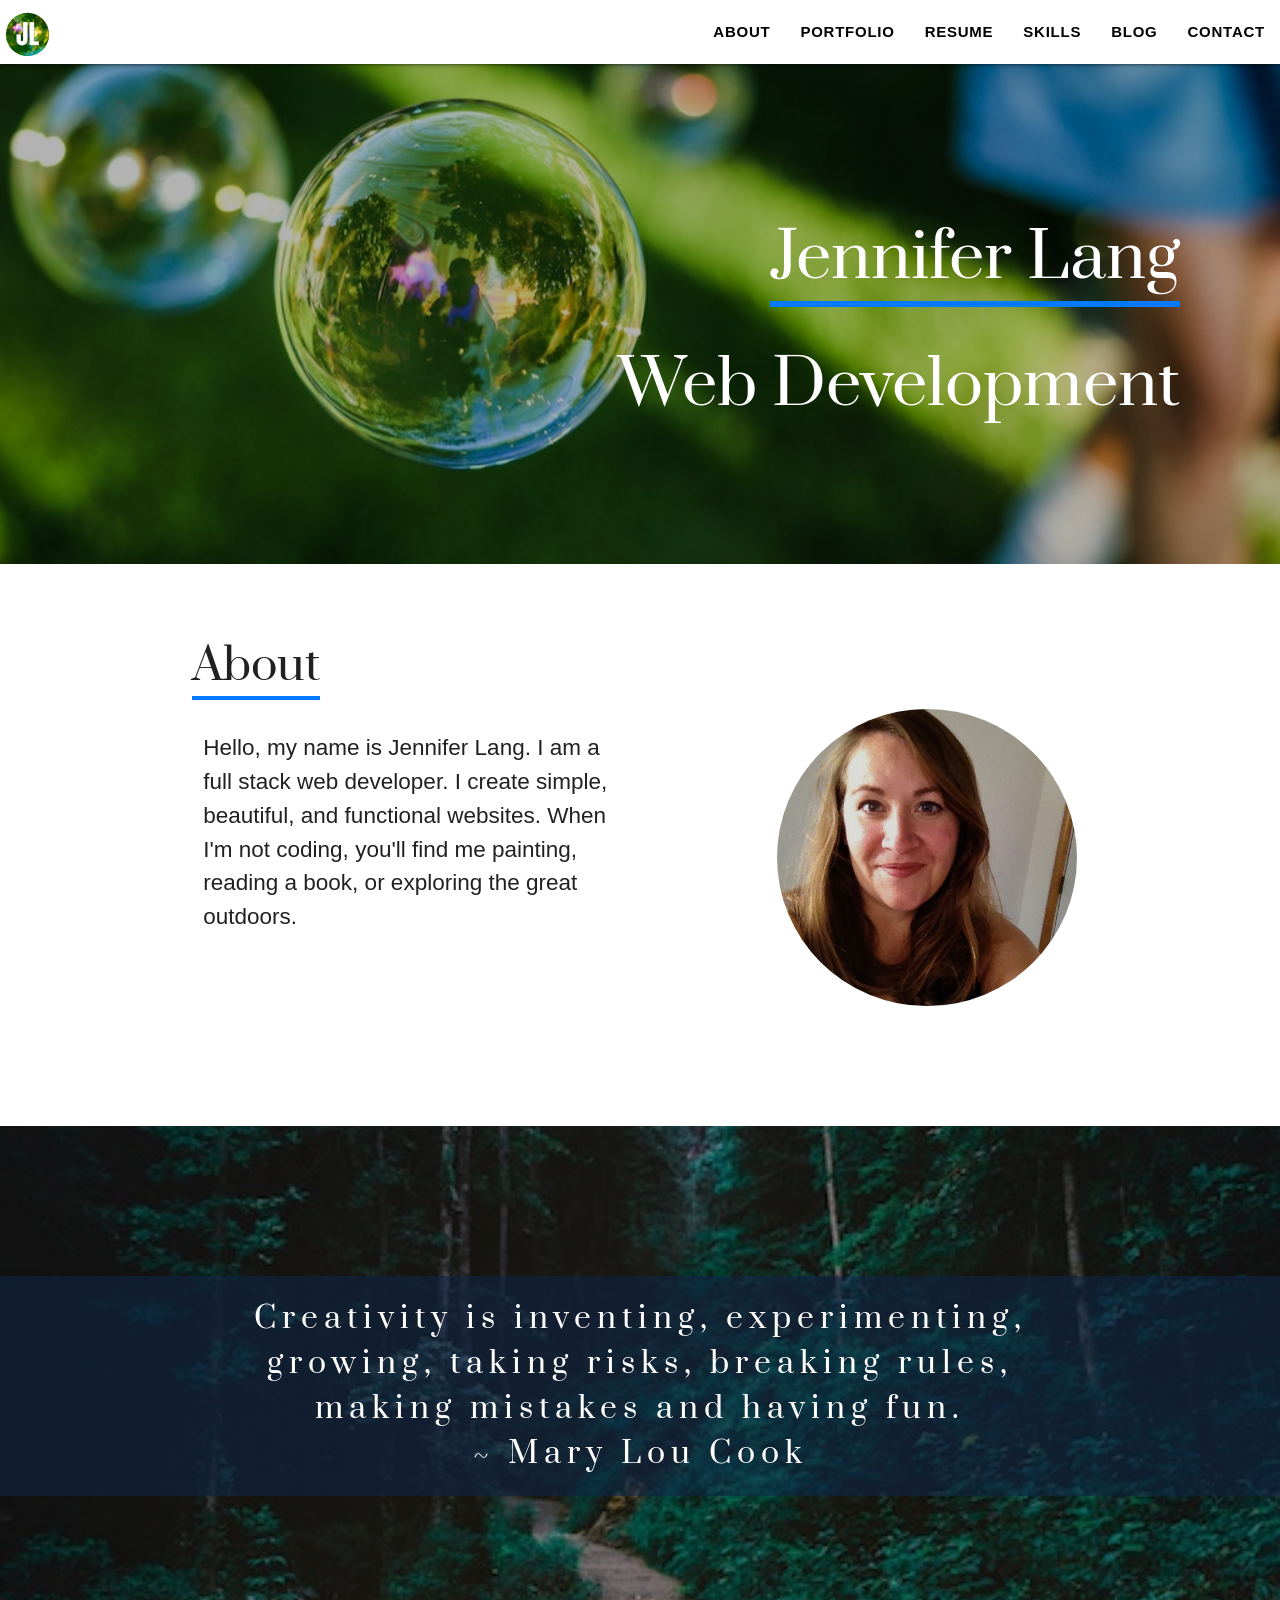
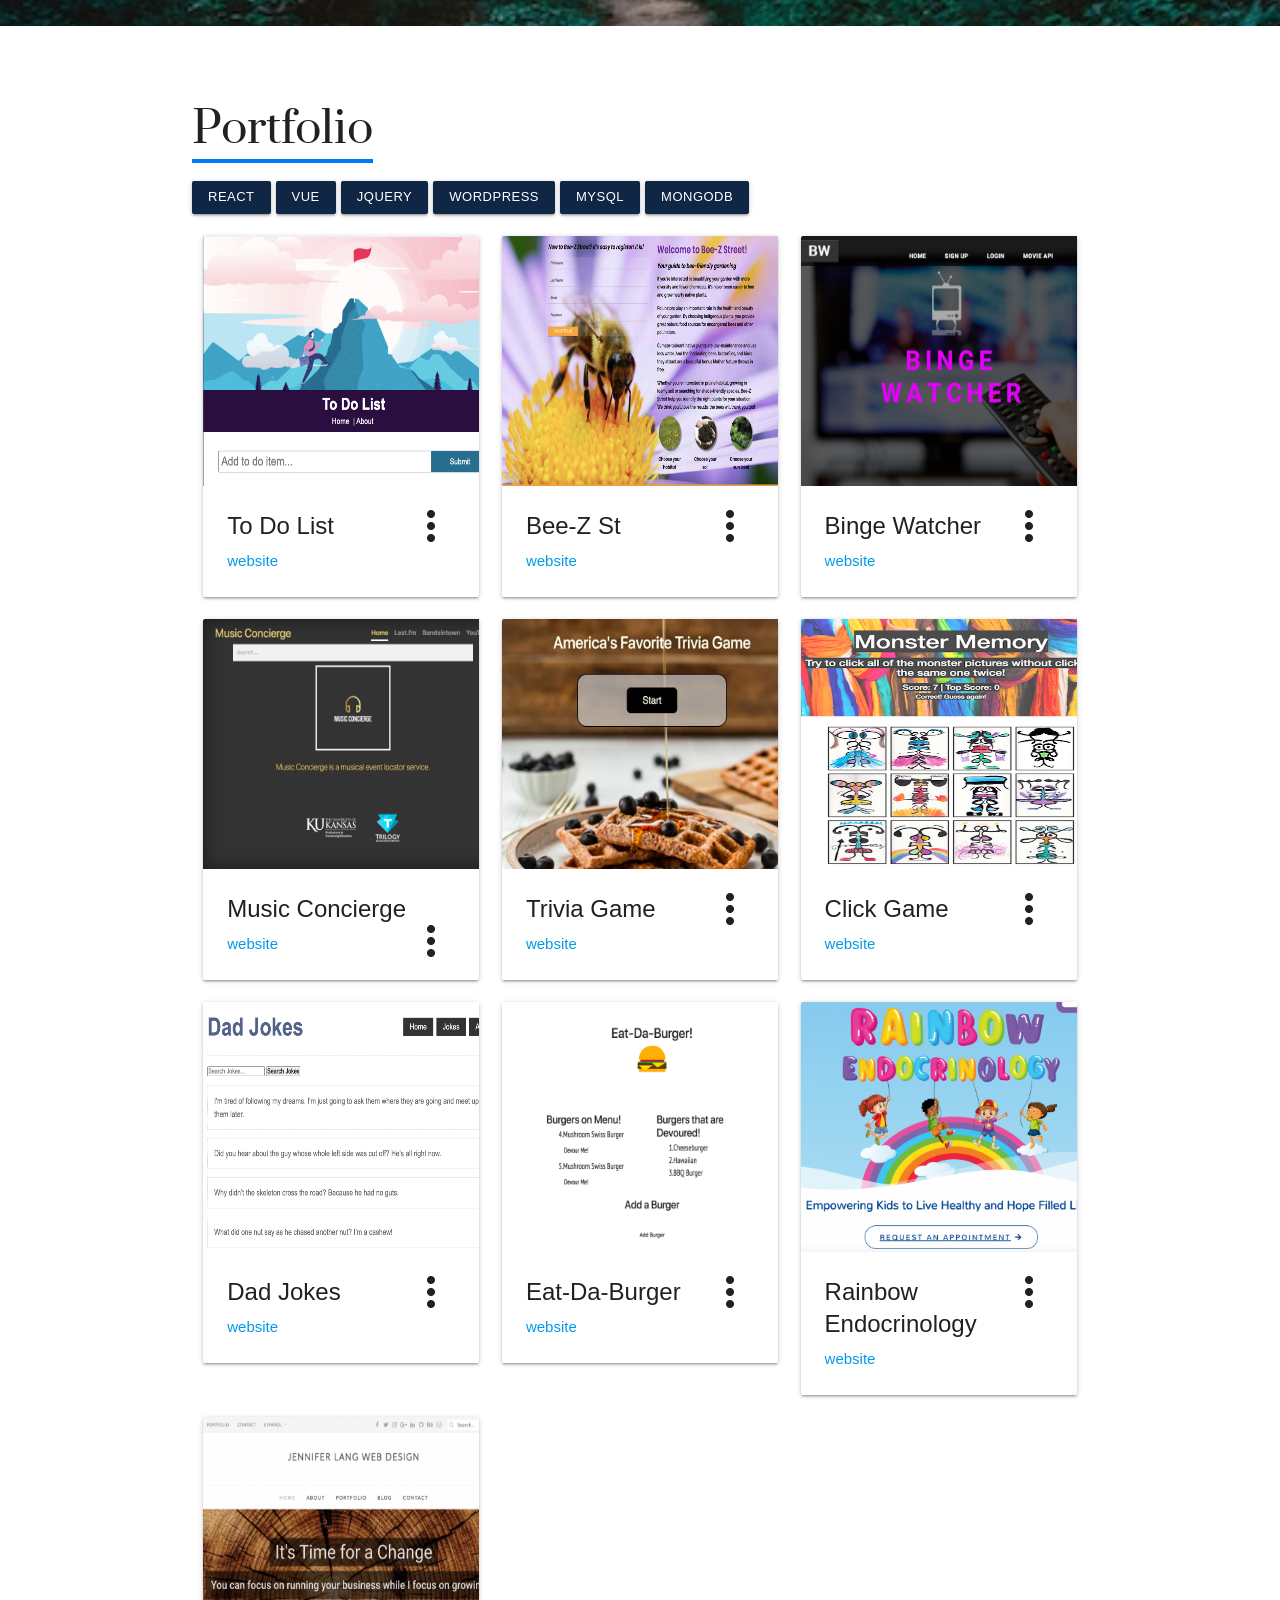
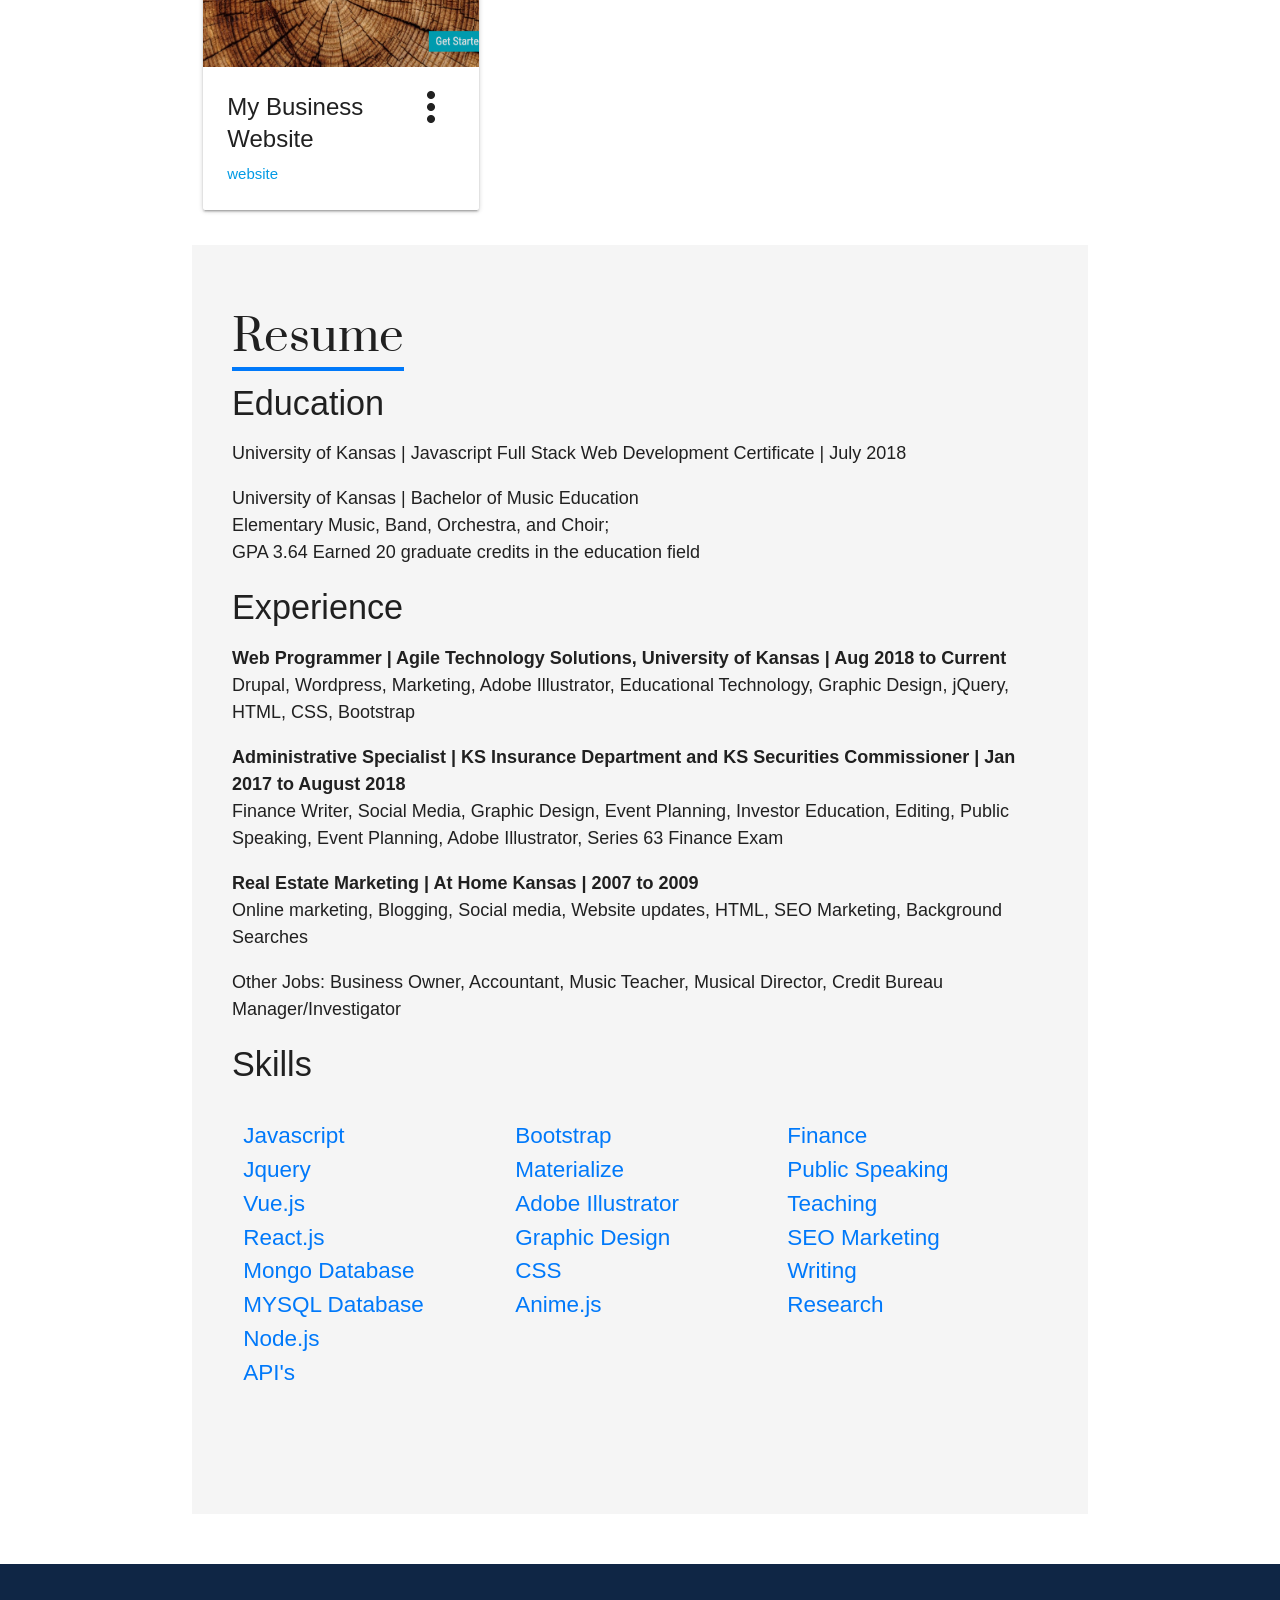
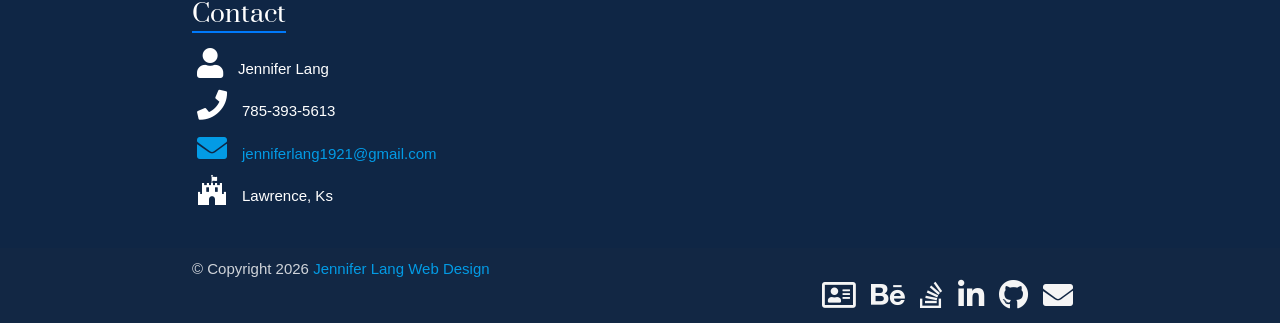
==== commit a7a60ae0: "added Eat Da burger" ====
--- a/index.html
+++ b/index.html
@@ -409,6 +409,37 @@
       </div>
     </div>
 
+    <!--Eat-Da-Burger Website-->
+    <div class="col s12 m12 l4 jquery mysql websiteHide">
+      <div class="card hoverable">
+        <div class="card-image waves-effect waves-block waves-light">
+          <img id="portfolio-image" class="activator" src="assets\images\eatdaburger.png" alt="Eat-Da-Burger website">
+        </div>
+        <div class="card-content">
+          
+          <span class="card-title activator grey-text text-darken-4">Eat-Da-Burger
+            <i class="material-icons right">more_vert</i>
+            
+          </span>
+          <p>
+            <a href="https://salty-ravine-33985.herokuapp.com/">website</a>
+          </p>
+        </div>
+        <div class="card-reveal">
+          <span class="card-title grey-text text-darken-4">Eat-Da-Burger
+            <i class="material-icons right">close</i>
+          </span>
+
+          <p> Frontend Tech: Javascript, Jquery, Bootstrap, HTMl5, Handlebars </p>
+          <p> Backend Tech: Node.js, Express, mySQL, ORM </p>
+          <a class="right" href="https://github.com/JenniferLang1921/Vue-Nuxt-Dad-Jokes">
+            <i class="fab fa-github"></i>
+          </a>
+          </a>
+        </div>
+      </div>
+    </div>
+
      <!--Rainbow Endocrinology Website-->
      <div class="col s12 m12 l4 wordpress websiteHide">
       <div class="card hoverable">
@@ -460,6 +491,7 @@
         </div>
       </div>
     </div>
+
 
 
   </div>
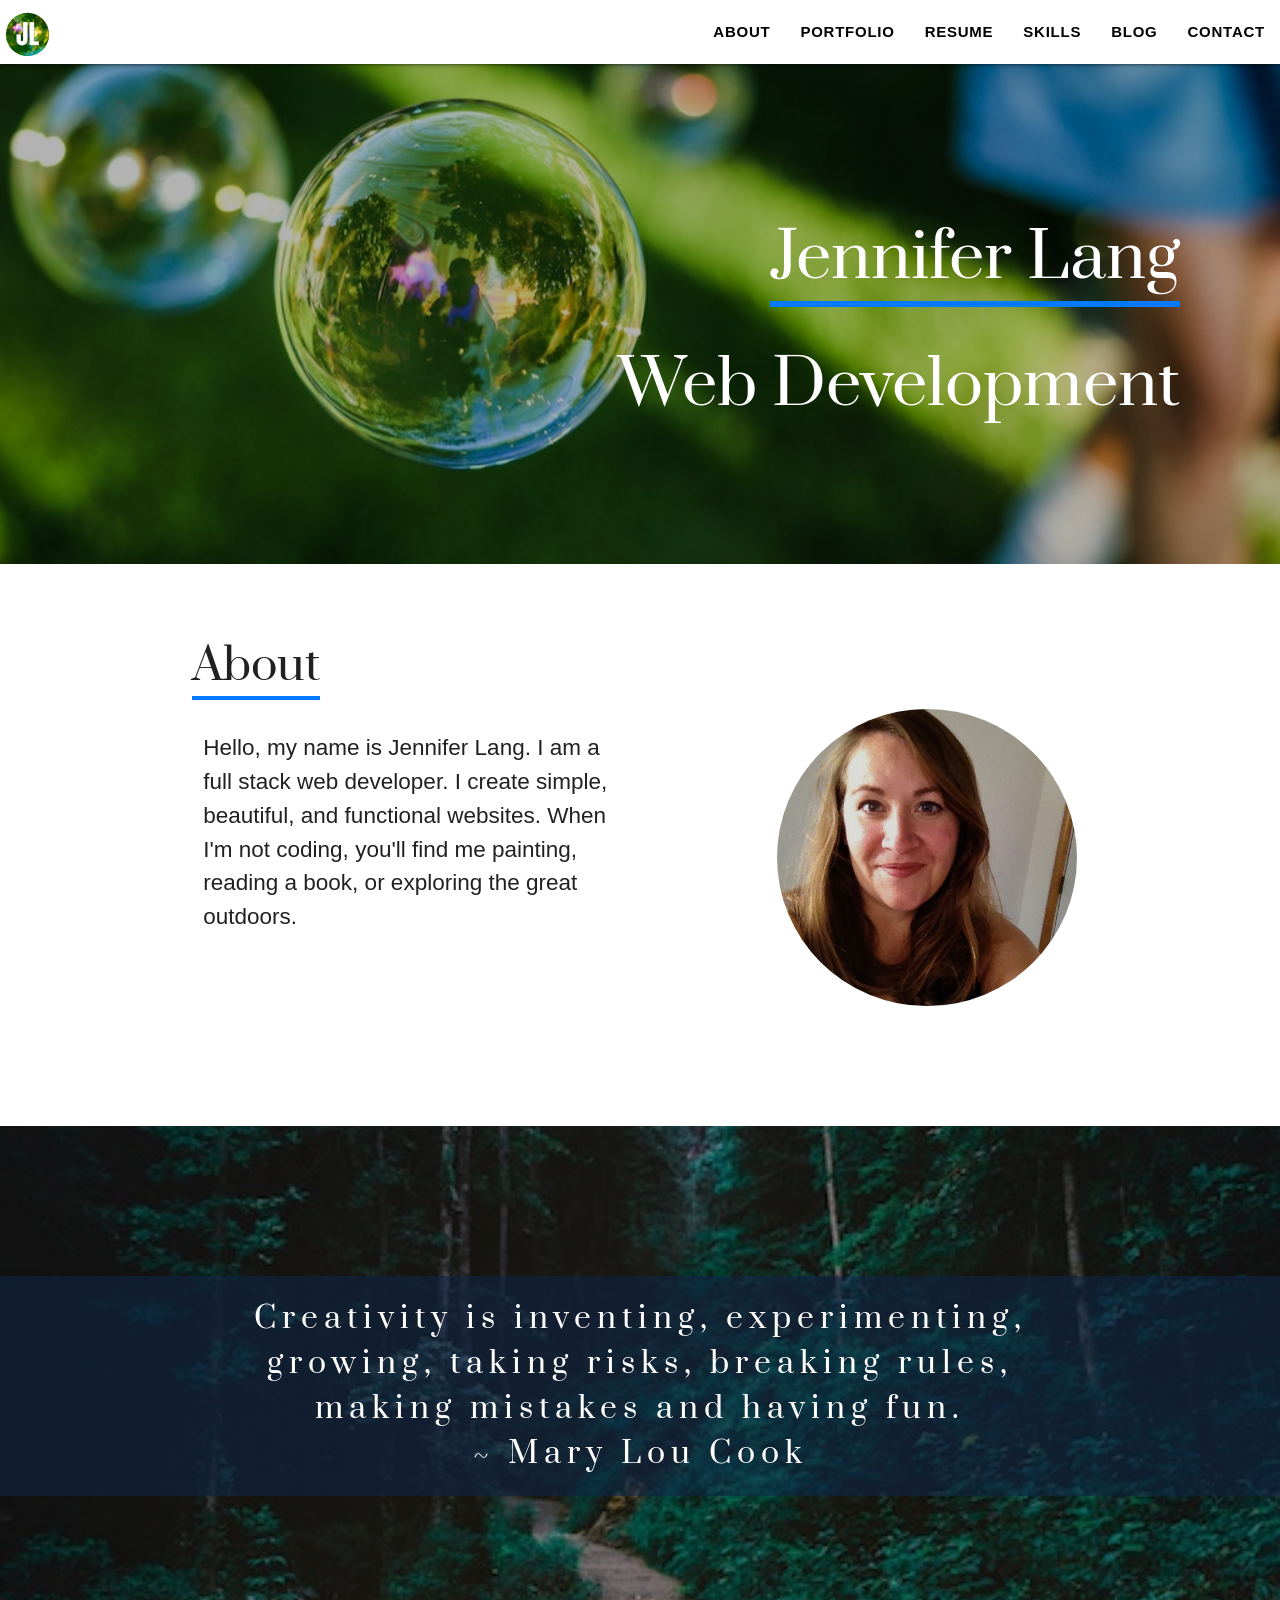
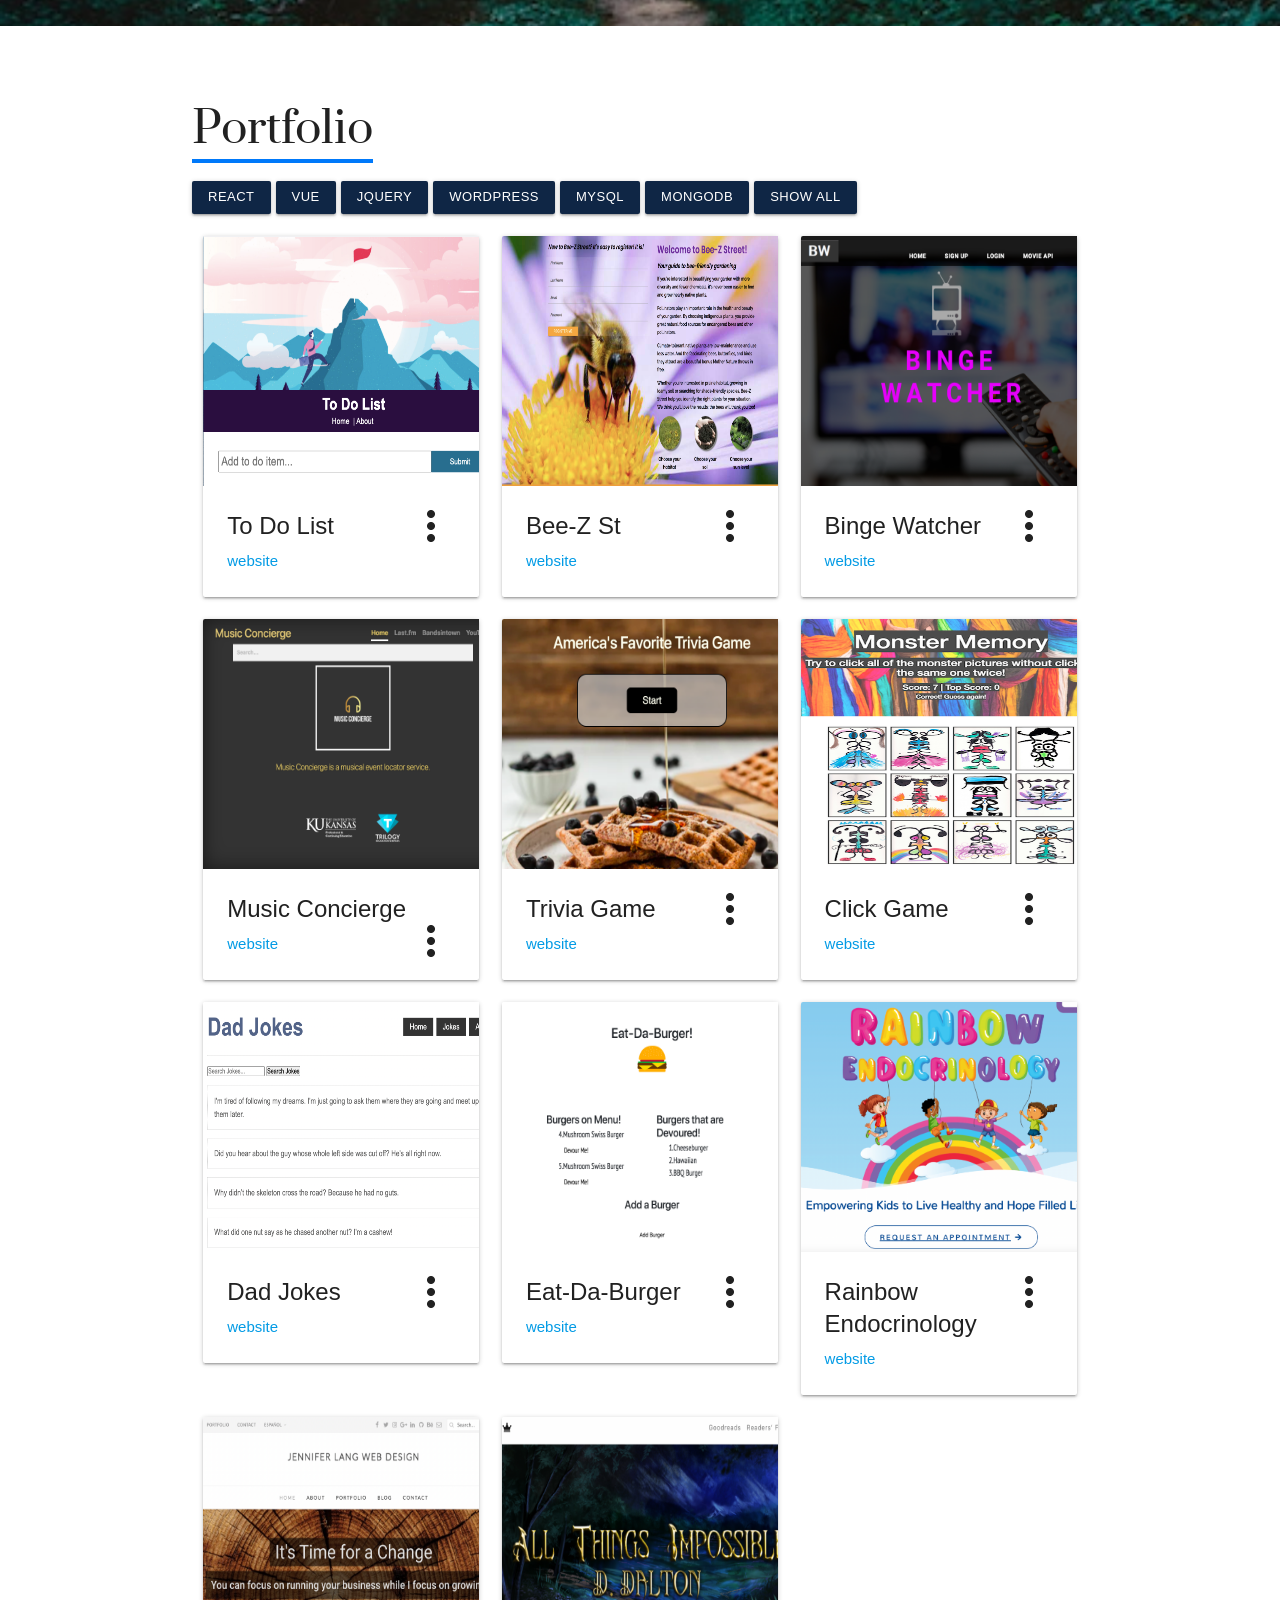
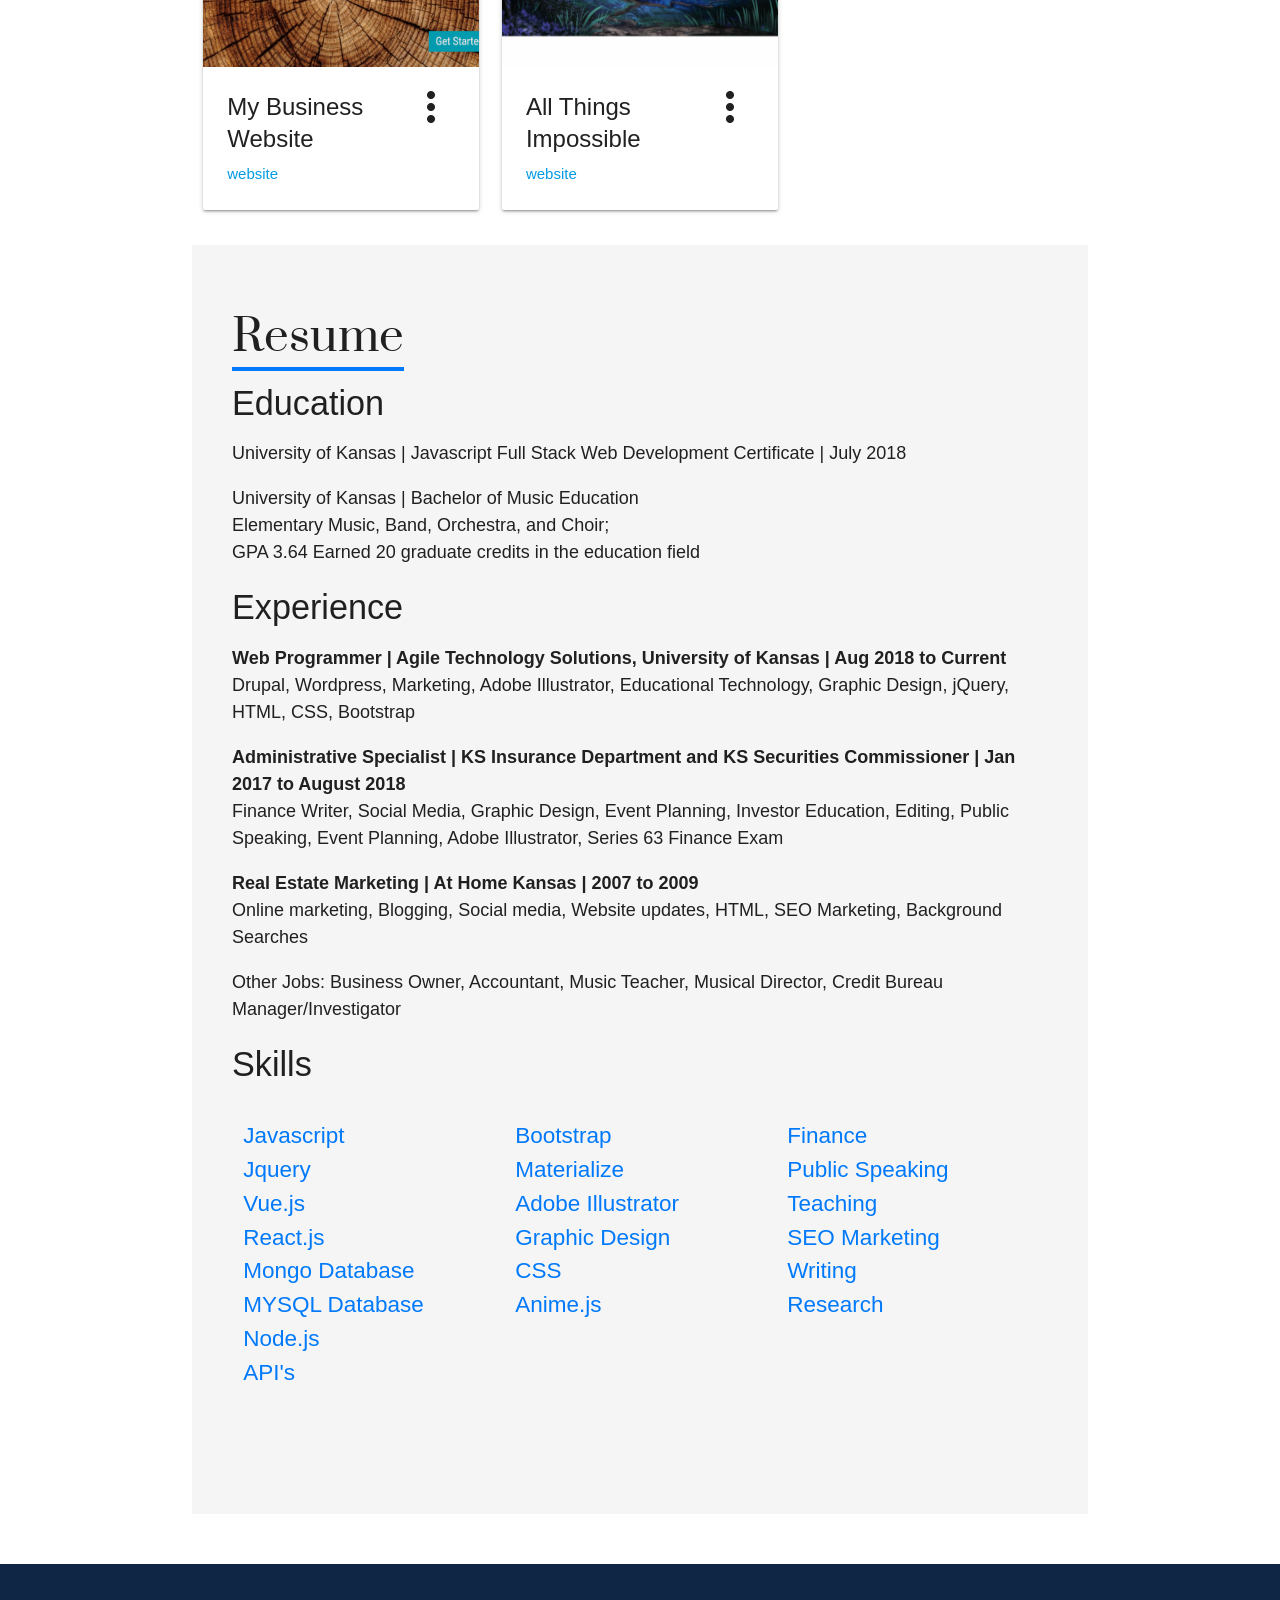
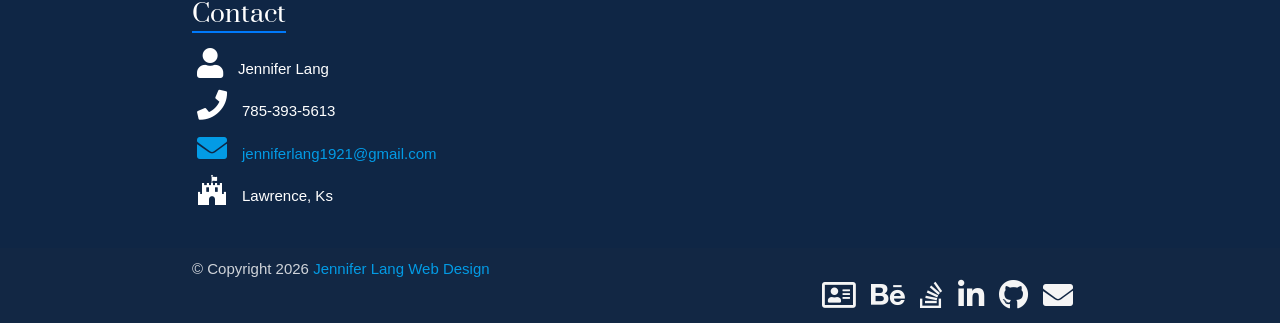
==== commit 26a30916: "all things impossible" ====
--- a/index.html
+++ b/index.html
@@ -162,10 +162,13 @@
       <span id="blue-line">Portfolio</span>
     </h3>
 
-    <button type="button" value="react" class="button waves-effect waves-dark btn-small">React</button><button type="button" value="vue"
-      class="button waves-effect waves-dark btn-small">Vue</button><button type="button" value="jquery" class="button waves-effect waves-dark btn-small">jQuery</button><button
-      type="button" value="wordpress" class="button waves-effect waves-dark btn-small">Wordpress</button><button type="button" value="mysql"
-      class="button btn-small">mySQL</button><button type="button" value="mongodb" class="button waves-effect waves-dark btn-small">MongoDB</button>
+    <button type="button" value="react" class="button waves-effect waves-dark btn-small">React</button><button
+      type="button" value="vue" class="button waves-effect waves-dark btn-small">Vue</button><button type="button"
+      value="jquery" class="button waves-effect waves-dark btn-small">jQuery</button><button type="button"
+      value="wordpress" class="button waves-effect waves-dark btn-small">Wordpress</button><button type="button"
+      value="mysql" class="button btn-small">mySQL</button><button type="button" value="mongodb"
+      class="button waves-effect waves-dark btn-small">MongoDB</button><button type="button" value="websiteHide"
+      class="button waves-effect waves-dark btn-small">Show All</button>
     <div class="row">
       <!--Vue.js Todo List-->
       <div class="col s4 m4 l4 vue websiteHide">
@@ -286,215 +289,251 @@
           </div>
         </div>
       </div>
-   
-
-
-
-
-
-    <!--Music Concierge Website-->
-    <div class="col s12 m12 l4 jQuery websiteHide">
-      <div class="card hoverable">
-        <div class="card-image waves-effect waves-block waves-light">
-          <img id="portfolio-image" class="activator" src="assets/images/musicconcierge.png"
-            alt="music concierge website">
-        </div>
-        <div class="card-content">
-          <span class="card-title activator grey-text text-darken-4">Music Concierge
-            <i class="material-icons right">more_vert</i>
-          </span>
-          <p>
-            <a href="https://jenniferlang1921.github.io/Music-Concierge/">website</a>
-          </p>
-        </div>
-        <div class="card-reveal">
-          <span class="card-title grey-text text-darken-4">Music Concierge
-            <i class="material-icons right">close</i>
-          </span>
-          <p>Tech Used: Jquery, API keys, Bootstrap</p>
-          <a class="right" href="https://github.com/JenniferLang1921/Music-Concierge">
-            <i class="fab fa-github"></i>
-          </a>
-        </div>
-      </div>
+
+
+
+
+
+
+      <!--Music Concierge Website-->
+      <div class="col s12 m12 l4 jQuery websiteHide">
+        <div class="card hoverable">
+          <div class="card-image waves-effect waves-block waves-light">
+            <img id="portfolio-image" class="activator" src="assets/images/musicconcierge.png"
+              alt="music concierge website">
+          </div>
+          <div class="card-content">
+            <span class="card-title activator grey-text text-darken-4">Music Concierge
+              <i class="material-icons right">more_vert</i>
+            </span>
+            <p>
+              <a href="https://jenniferlang1921.github.io/Music-Concierge/">website</a>
+            </p>
+          </div>
+          <div class="card-reveal">
+            <span class="card-title grey-text text-darken-4">Music Concierge
+              <i class="material-icons right">close</i>
+            </span>
+            <p>Tech Used: Jquery, API keys, Bootstrap</p>
+            <a class="right" href="https://github.com/JenniferLang1921/Music-Concierge">
+              <i class="fab fa-github"></i>
+            </a>
+          </div>
+        </div>
+      </div>
+
+
+
+
+      <!--Trivia Game Website-->
+      <div class="col s12 m12 l4 jquery websiteHide">
+        <div class="card hoverable">
+          <div class="card-image waves-effect waves-block waves-light">
+            <img id="portfolio-image" class="activator" src="assets/images/triviagame.png" alt="trivia pursuit website">
+          </div>
+          <div class="card-content">
+            <span class="card-title activator grey-text text-darken-4">Trivia Game
+              <i class="material-icons right">more_vert</i>
+            </span>
+            <p>
+              <a href="https://jenniferlang1921.github.io/TriviaGame/">website</a>
+            </p>
+          </div>
+          <div class="card-reveal">
+            <span class="card-title grey-text text-darken-4">Trivia Game
+              <i class="material-icons right">close</i>
+            </span>
+            <p>Technologies Used: Javascript, Jquery, CSS, Bootstrap, HTML5</p>
+            <a class="right" href="https://github.com/JenniferLang1921/TriviaGame">
+              <i class="fab fa-github"></i>
+            </a>
+          </div>
+        </div>
+      </div>
+
+
+      <!--Click Game Website-->
+      <div class="col s12 m12 l4 react websiteHide">
+        <div class="card hoverable">
+          <div class="card-image waves-effect waves-block waves-light">
+            <img id="portfolio-image" class="activator" src="assets\images\clickgame.png" alt="click game website">
+          </div>
+          <div class="card-content">
+            <span class="card-title activator grey-text text-darken-4">Click Game
+              <i class="material-icons right">more_vert</i>
+            </span>
+            <p>
+              <a href="https://jenniferlang1921.github.io/click-game/">website</a>
+            </p>
+          </div>
+          <div class="card-reveal">
+            <span class="card-title grey-text text-darken-4">Click Game
+              <i class="material-icons right">close</i>
+            </span>
+
+            <p>Backend Tech: Babel, Webpack</p>
+            <p> Frontend Tech: React.js, ES6, JSX, Bootstrap, HTML5</p>
+            <a class="right" href="https://github.com/JenniferLang1921/click-game">
+              <i class="fab fa-github"></i>
+            </a>
+          </div>
+        </div>
+      </div>
+
+
+      <!--Dad Jokes Website-->
+      <div class="col s12 m12 l4 vue websiteHide">
+        <div class="card hoverable">
+          <div class="card-image waves-effect waves-block waves-light">
+            <img id="portfolio-image" class="activator" src="assets\images\dadjokes.png" alt="Dad Jokes website">
+          </div>
+          <div class="card-content">
+
+            <span class="card-title activator grey-text text-darken-4">Dad Jokes
+              <i class="material-icons right">more_vert</i>
+
+            </span>
+            <p>
+              <a href="https://practical-golick-5a4f09.netlify.app/jokes">website</a>
+            </p>
+          </div>
+          <div class="card-reveal">
+            <span class="card-title grey-text text-darken-4">Dad Jokes
+              <i class="material-icons right">close</i>
+            </span>
+
+            <p> Frontend Tech: Vue.js, Nuxt.js </p>
+            <p> Backend Tech: Node.js, Axios, API </p>
+            <a class="right" href="https://github.com/JenniferLang1921/Vue-Nuxt-Dad-Jokes">
+              <i class="fab fa-github"></i>
+            </a>
+            </a>
+          </div>
+        </div>
+      </div>
+
+      <!--Eat-Da-Burger Website-->
+      <div class="col s12 m12 l4 jquery mysql websiteHide">
+        <div class="card hoverable">
+          <div class="card-image waves-effect waves-block waves-light">
+            <img id="portfolio-image" class="activator" src="assets\images\eatdaburger.png" alt="Eat-Da-Burger website">
+          </div>
+          <div class="card-content">
+
+            <span class="card-title activator grey-text text-darken-4">Eat-Da-Burger
+              <i class="material-icons right">more_vert</i>
+
+            </span>
+            <p>
+              <a href="https://salty-ravine-33985.herokuapp.com/">website</a>
+            </p>
+          </div>
+          <div class="card-reveal">
+            <span class="card-title grey-text text-darken-4">Eat-Da-Burger
+              <i class="material-icons right">close</i>
+            </span>
+
+            <p> Frontend Tech: Javascript, Jquery, Bootstrap, HTMl5, Handlebars </p>
+            <p> Backend Tech: Node.js, Express, mySQL, ORM </p>
+            <a class="right" href="https://github.com/JenniferLang1921/Vue-Nuxt-Dad-Jokes">
+              <i class="fab fa-github"></i>
+            </a>
+            </a>
+          </div>
+        </div>
+      </div>
+
+      <!--Rainbow Endocrinology Website-->
+      <div class="col s12 m12 l4 wordpress websiteHide">
+        <div class="card hoverable">
+          <div class="card-image waves-effect waves-block waves-light">
+            <img id="portfolio-image" class="activator" src="assets\images\rainbowdoc.png"
+              alt="Rainbow Endocrinology website">
+          </div>
+          <div class="card-content">
+
+            <span class="card-title activator grey-text text-darken-4"><i
+                class="material-icons right">more_vert</i>Rainbow Endocrinology
+
+            </span>
+            <p>
+              <a href="https://rainbowdoc.com/">website</a>
+            </p>
+          </div>
+          <div class="card-reveal">
+            <span class="card-title grey-text text-darken-4">Rainbow Endocrinology
+              <i class="material-icons right">close</i>
+            </span>
+
+            <p> Frontend Tech: Wordpress, Illustrator</p>
+            </a>
+          </div>
+        </div>
+      </div>
+
+      <!--My Business Website-->
+      <div class="col s12 m12 l4 wordpress websiteHide">
+        <div class="card hoverable">
+          <div class="card-image waves-effect waves-block waves-light">
+            <img id="portfolio-image" class="activator" src="assets\images\JenniferLangWebDesign.png"
+              alt="click game website">
+          </div>
+          <div class="card-content">
+            <span class="card-title activator grey-text text-darken-4"> <i class="material-icons right">more_vert</i>My
+              Business Website
+
+            </span>
+            <p>
+              <a href="https://jenniferlangwebdesign.com/">website</a>
+            </p>
+          </div>
+          <div class="card-reveal">
+            <span class="card-title grey-text text-darken-4">My Business Website
+              <i class="material-icons right">close</i>
+            </span>
+
+            <p> Frontend Tech: Wordpress</p>
+
+            </a>
+          </div>
+        </div>
+      </div>
+
+
+      <!--All Things Impossible Website-->
+      <div class="col s12 m12 l4 jquery websiteHide">
+        <div class="card hoverable">
+          <div class="card-image waves-effect waves-block waves-light">
+            <img id="portfolio-image" class="activator" src="assets\images\AllThingsImpossible.png"
+              alt="All Things Impossible website">
+          </div>
+          <div class="card-content">
+
+            <span class="card-title activator grey-text text-darken-4"><i class="material-icons right">more_vert</i>All
+              Things Impossible
+
+            </span>
+            <p>
+              <a href="https://allthingsimpossible.com/">website</a>
+            </p>
+          </div>
+          <div class="card-reveal">
+            <span class="card-title grey-text text-darken-4">
+
+
+
+            </span>
+          </div>
+
+
+
+        </div>
+      </div>
+
+
+
+
     </div>
-
-
-
-
-    <!--Trivia Game Website-->
-    <div class="col s12 m12 l4 jquery websiteHide">
-      <div class="card hoverable">
-        <div class="card-image waves-effect waves-block waves-light">
-          <img id="portfolio-image" class="activator" src="assets/images/triviagame.png" alt="trivia pursuit website">
-        </div>
-        <div class="card-content">
-          <span class="card-title activator grey-text text-darken-4">Trivia Game
-            <i class="material-icons right">more_vert</i>
-          </span>
-          <p>
-            <a href="https://jenniferlang1921.github.io/TriviaGame/">website</a>
-          </p>
-        </div>
-        <div class="card-reveal">
-          <span class="card-title grey-text text-darken-4">Trivia Game
-            <i class="material-icons right">close</i>
-          </span>
-          <p>Technologies Used: Javascript, Jquery, CSS, Bootstrap, HTML5</p>
-          <a class="right" href="https://github.com/JenniferLang1921/TriviaGame">
-            <i class="fab fa-github"></i>
-          </a>
-        </div>
-      </div>
-    </div>
-
-
-    <!--Click Game Website-->
-    <div class="col s12 m12 l4 react websiteHide">
-      <div class="card hoverable">
-        <div class="card-image waves-effect waves-block waves-light">
-          <img id="portfolio-image" class="activator" src="assets\images\clickgame.png" alt="click game website">
-        </div>
-        <div class="card-content">
-          <span class="card-title activator grey-text text-darken-4">Click Game
-            <i class="material-icons right">more_vert</i>
-          </span>
-          <p>
-            <a href="https://jenniferlang1921.github.io/click-game/">website</a>
-          </p>
-        </div>
-        <div class="card-reveal">
-          <span class="card-title grey-text text-darken-4">Click Game
-            <i class="material-icons right">close</i>
-          </span>
-
-          <p>Backend Tech: Babel, Webpack</p>
-          <p> Frontend Tech: React.js, ES6, JSX, Bootstrap, HTML5</p>
-          <a class="right" href="https://github.com/JenniferLang1921/click-game">
-            <i class="fab fa-github"></i>
-          </a>
-        </div>
-      </div>
-    </div>
-
-
-     <!--Dad Jokes Website-->
-     <div class="col s12 m12 l4 vue websiteHide">
-      <div class="card hoverable">
-        <div class="card-image waves-effect waves-block waves-light">
-          <img id="portfolio-image" class="activator" src="assets\images\dadjokes.png" alt="Dad Jokes website">
-        </div>
-        <div class="card-content">
-          
-          <span class="card-title activator grey-text text-darken-4">Dad Jokes
-            <i class="material-icons right">more_vert</i>
-            
-          </span>
-          <p>
-            <a href="https://practical-golick-5a4f09.netlify.app/jokes">website</a>
-          </p>
-        </div>
-        <div class="card-reveal">
-          <span class="card-title grey-text text-darken-4">Dad Jokes
-            <i class="material-icons right">close</i>
-          </span>
-
-          <p> Frontend Tech: Vue.js, Nuxt.js </p>
-          <p> Backend Tech: Node.js, Axios, API </p>
-          <a class="right" href="https://github.com/JenniferLang1921/Vue-Nuxt-Dad-Jokes">
-            <i class="fab fa-github"></i>
-          </a>
-          </a>
-        </div>
-      </div>
-    </div>
-
-    <!--Eat-Da-Burger Website-->
-    <div class="col s12 m12 l4 jquery mysql websiteHide">
-      <div class="card hoverable">
-        <div class="card-image waves-effect waves-block waves-light">
-          <img id="portfolio-image" class="activator" src="assets\images\eatdaburger.png" alt="Eat-Da-Burger website">
-        </div>
-        <div class="card-content">
-          
-          <span class="card-title activator grey-text text-darken-4">Eat-Da-Burger
-            <i class="material-icons right">more_vert</i>
-            
-          </span>
-          <p>
-            <a href="https://salty-ravine-33985.herokuapp.com/">website</a>
-          </p>
-        </div>
-        <div class="card-reveal">
-          <span class="card-title grey-text text-darken-4">Eat-Da-Burger
-            <i class="material-icons right">close</i>
-          </span>
-
-          <p> Frontend Tech: Javascript, Jquery, Bootstrap, HTMl5, Handlebars </p>
-          <p> Backend Tech: Node.js, Express, mySQL, ORM </p>
-          <a class="right" href="https://github.com/JenniferLang1921/Vue-Nuxt-Dad-Jokes">
-            <i class="fab fa-github"></i>
-          </a>
-          </a>
-        </div>
-      </div>
-    </div>
-
-     <!--Rainbow Endocrinology Website-->
-     <div class="col s12 m12 l4 wordpress websiteHide">
-      <div class="card hoverable">
-        <div class="card-image waves-effect waves-block waves-light">
-          <img id="portfolio-image" class="activator" src="assets\images\rainbowdoc.png" alt="Rainbow Endocrinology website">
-        </div>
-        <div class="card-content">
-          
-          <span class="card-title activator grey-text text-darken-4"><i class="material-icons right">more_vert</i>Rainbow Endocrinology
-            
-          </span>
-          <p>
-            <a href="https://rainbowdoc.com/">website</a>
-          </p>
-        </div>
-        <div class="card-reveal">
-          <span class="card-title grey-text text-darken-4">Rainbow Endocrinology
-            <i class="material-icons right">close</i>
-          </span>
-
-          <p> Frontend Tech: Wordpress, Illustrator</p>
-          </a>
-        </div>
-      </div>
-    </div>
-
-    <!--My Business Website-->
-    <div class="col s12 m12 l4 wordpress websiteHide">
-      <div class="card hoverable">
-        <div class="card-image waves-effect waves-block waves-light">
-          <img id="portfolio-image" class="activator" src="assets\images\JenniferLangWebDesign.png" alt="click game website">
-        </div>
-        <div class="card-content">
-          <span class="card-title activator grey-text text-darken-4"> <i class="material-icons right">more_vert</i>My Business Website
-           
-          </span>
-          <p>
-            <a href="https://jenniferlangwebdesign.com/">website</a>
-          </p>
-        </div>
-        <div class="card-reveal">
-          <span class="card-title grey-text text-darken-4">My Business Website
-            <i class="material-icons right">close</i>
-          </span>
-
-          <p> Frontend Tech: Wordpress</p>
-          
-          </a>
-        </div>
-      </div>
-    </div>
-
-
-
-  </div>
 
   </div>
 
@@ -523,7 +562,8 @@
         </p>
 
 
-        <p><b>Administrative Specialist | KS Insurance Department and KS Securities Commissioner | Jan 2017 to August
+        <p><b>Administrative Specialist | KS Insurance Department and KS Securities Commissioner | Jan 2017 to
+            August
             2018</b>
           <br>Finance Writer, Social Media, Graphic Design, Event Planning, Investor Education, Editing, Public
           Speaking, Event
@@ -534,7 +574,8 @@
           <br>Online marketing, Blogging, Social media, Website updates, HTML, SEO Marketing, Background Searches
         </p>
 
-        <p>Other Jobs: Business Owner, Accountant, Music Teacher, Musical Director, Credit Bureau Manager/Investigator
+        <p>Other Jobs: Business Owner, Accountant, Music Teacher, Musical Director, Credit Bureau
+          Manager/Investigator
         </p>
       </div>
 
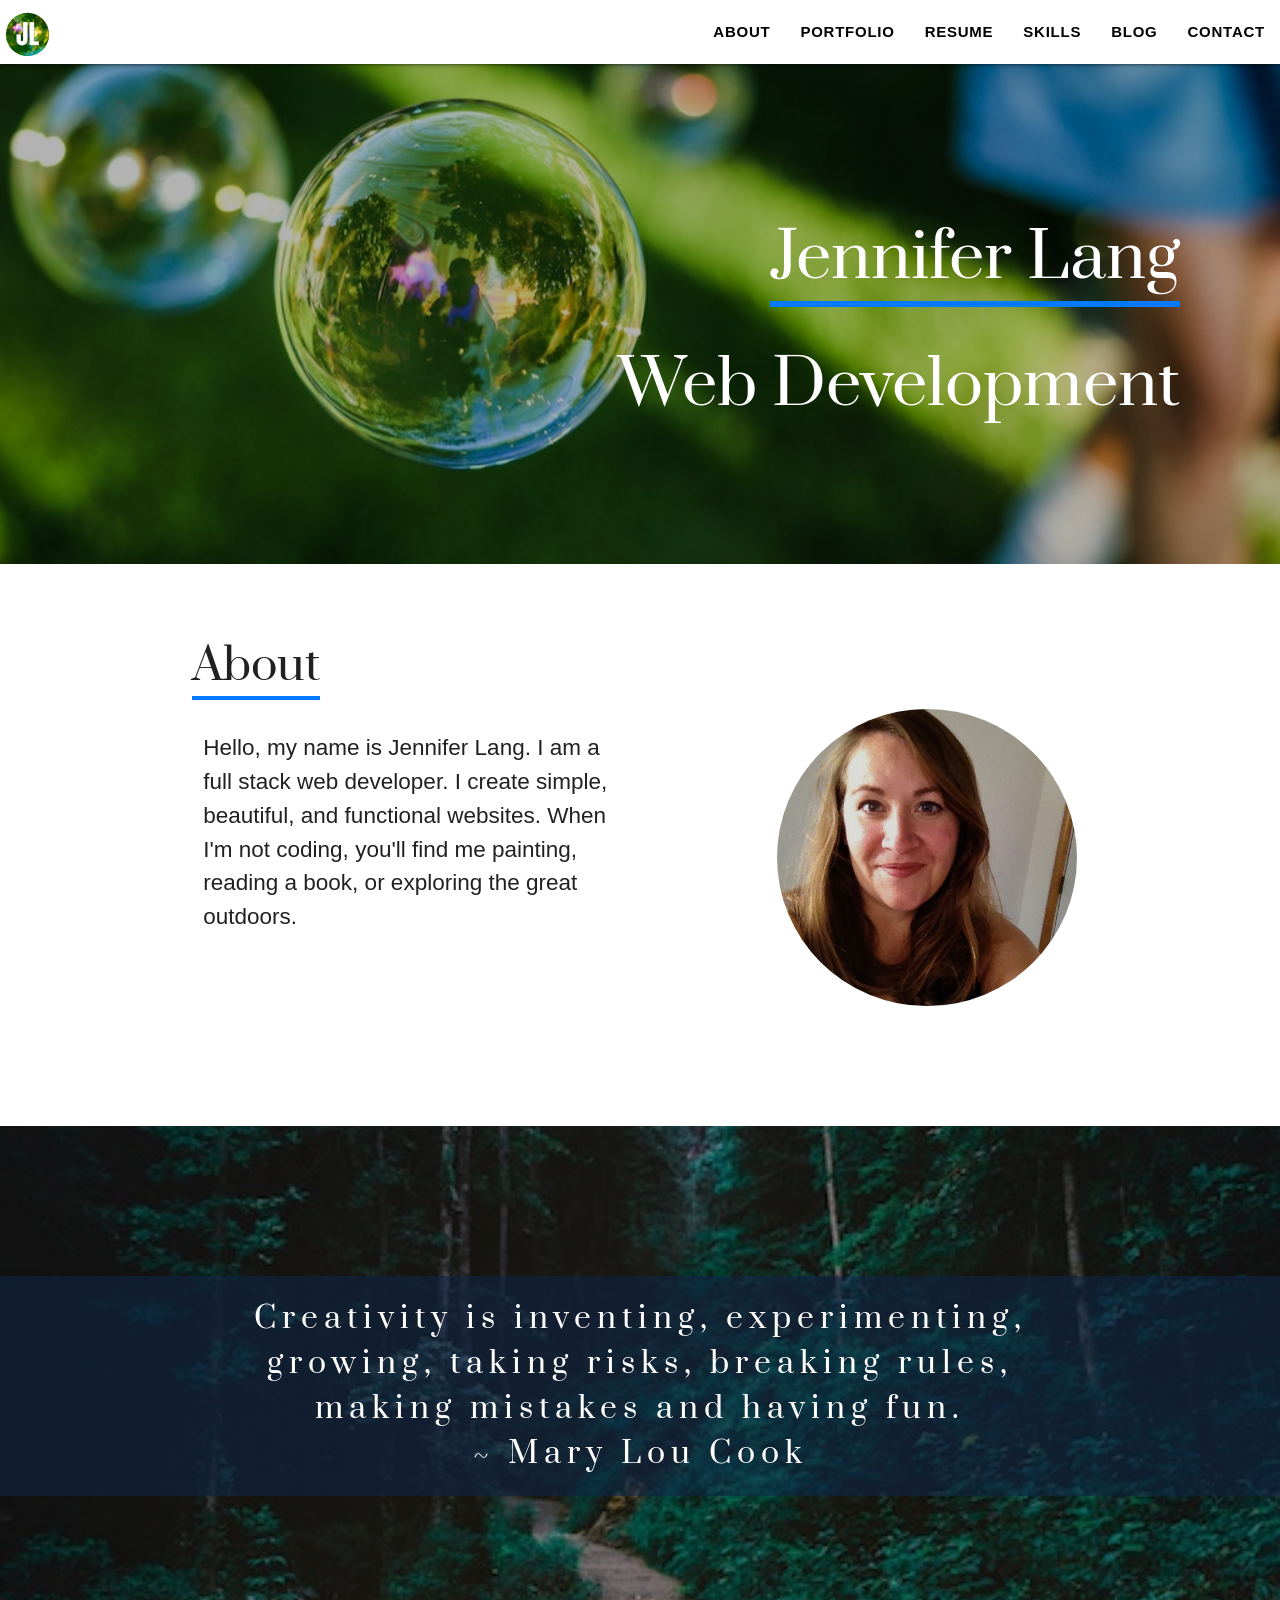
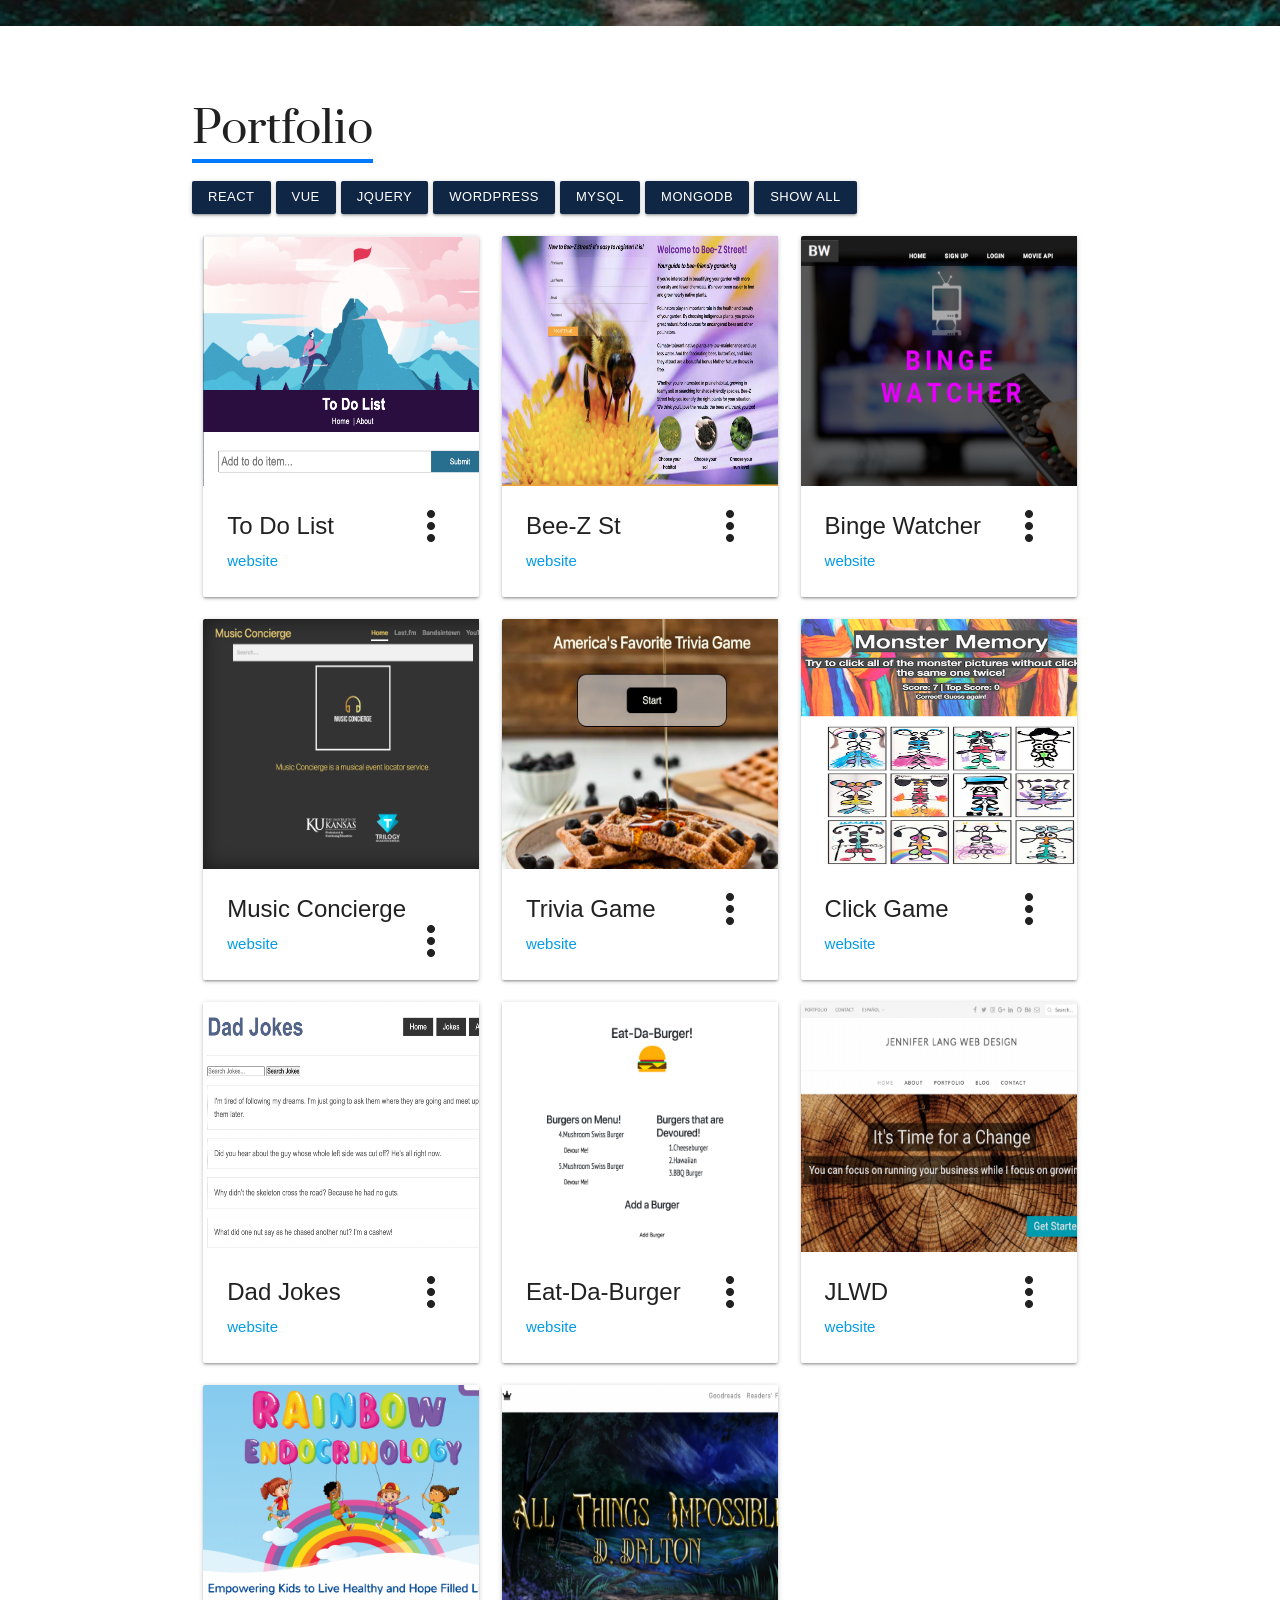
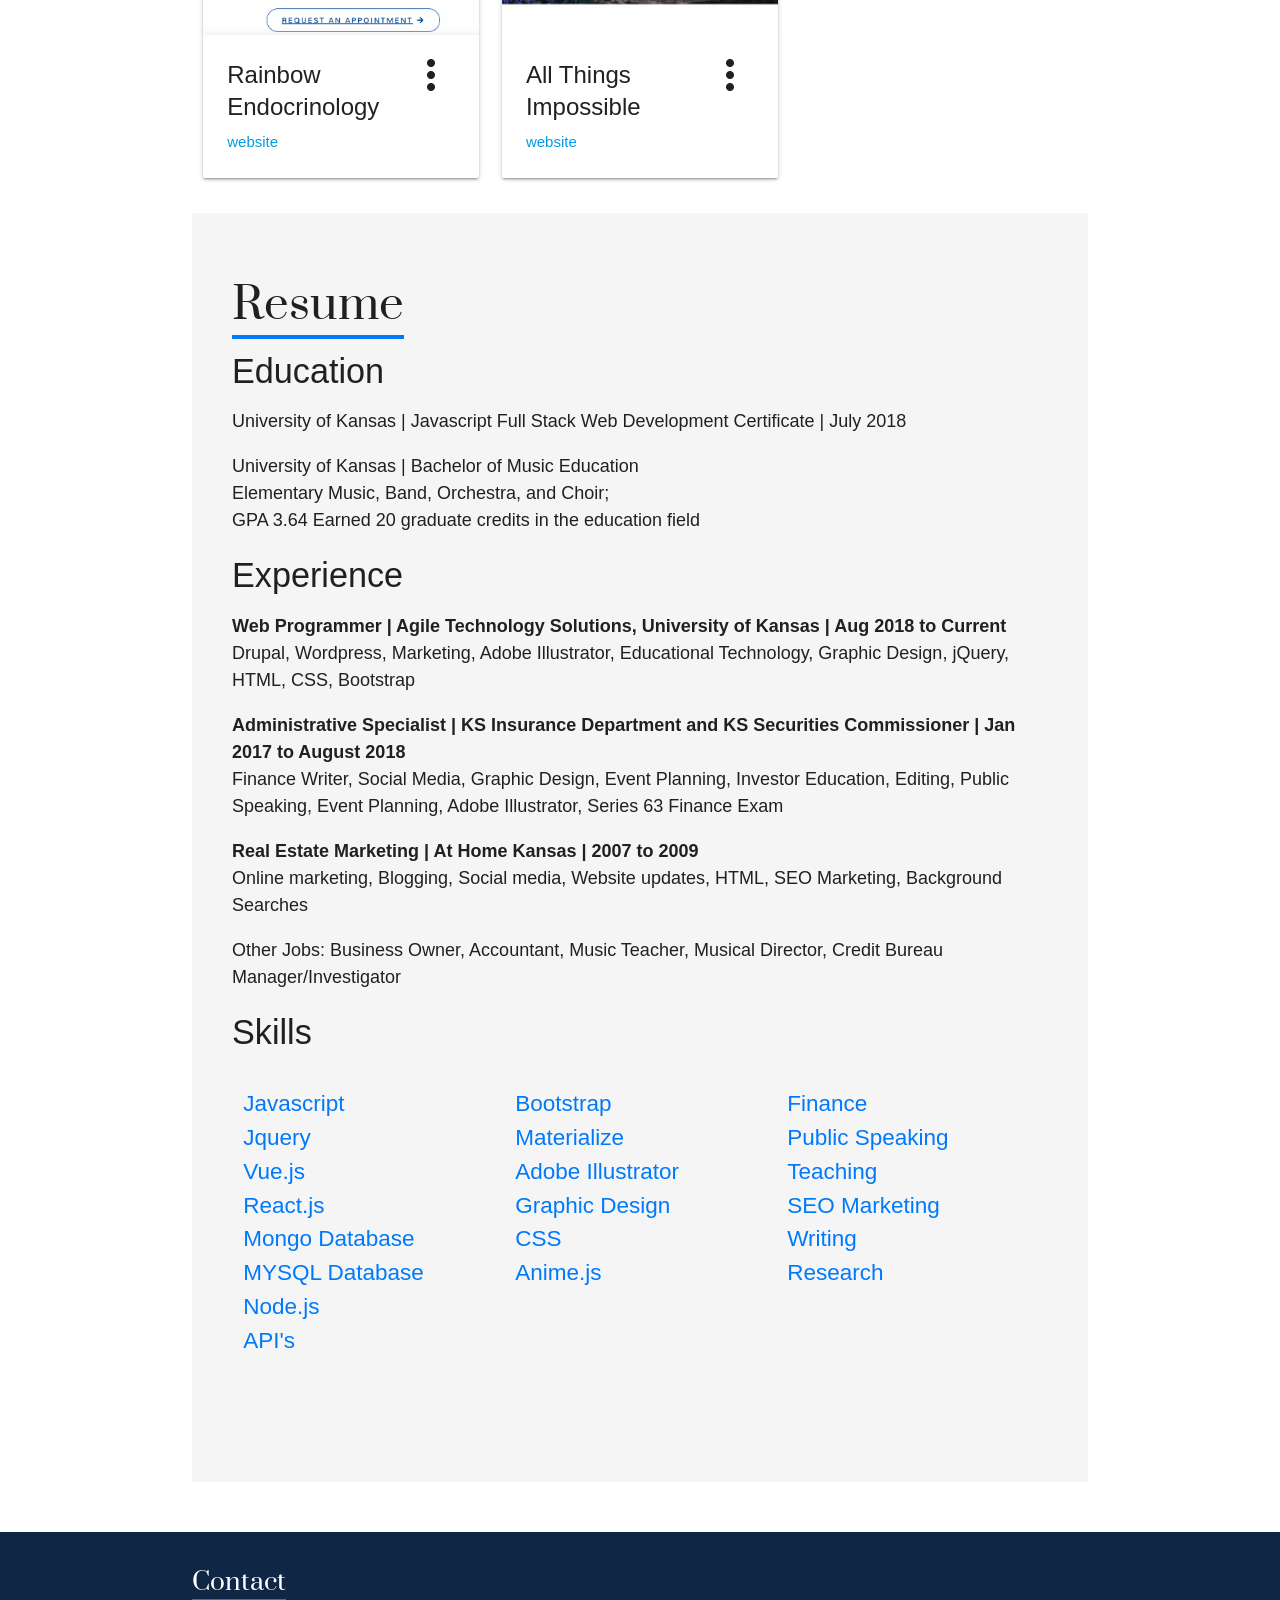
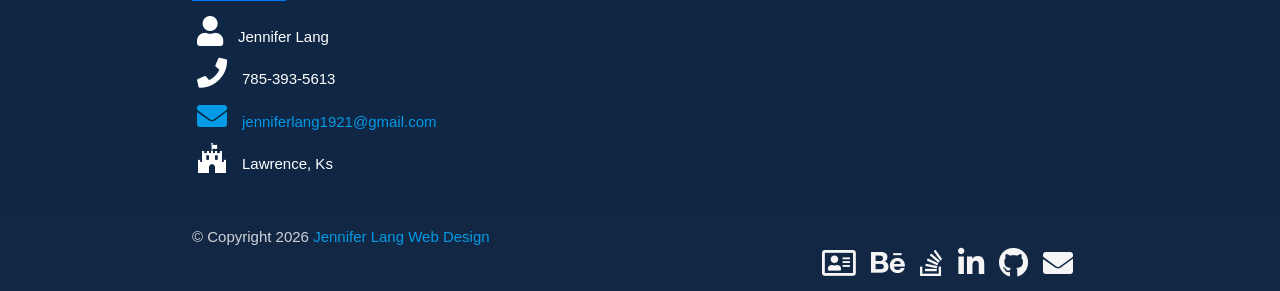
==== commit dd6bf0ea: "fixed back of All Things Impossible" ====
--- a/index.html
+++ b/index.html
@@ -443,6 +443,32 @@
         </div>
       </div>
 
+         <!--My Business Website-->
+         <div class="col s12 m12 l4 wordpress websiteHide">
+          <div class="card hoverable">
+            <div class="card-image waves-effect waves-block waves-light">
+              <img id="portfolio-image" class="activator" src="assets\images\JenniferLangWebDesign.png"
+                alt="click game website">
+            </div>
+            <div class="card-content">
+              <span class="card-title activator grey-text text-darken-4"> <i class="material-icons right">more_vert</i>JLWD
+  
+              </span>
+              <p>
+                <a href="https://jenniferlangwebdesign.com/">website</a>
+              </p>
+            </div>
+            <div class="card-reveal">
+             
+              <span class="card-title grey-text text-darken-4">JLWD
+                <i class="material-icons right">close</i>
+              </span>
+  
+              <p> Frontend Tech: Wordpress</p>
+            </div>
+          </div>
+        </div>
+
       <!--Rainbow Endocrinology Website-->
       <div class="col s12 m12 l4 wordpress websiteHide">
         <div class="card hoverable">
@@ -460,44 +486,21 @@
               <a href="https://rainbowdoc.com/">website</a>
             </p>
           </div>
-          <div class="card-reveal">
+          
+          <div class="card-reveal">
+            
             <span class="card-title grey-text text-darken-4">Rainbow Endocrinology
               <i class="material-icons right">close</i>
             </span>
+            
 
             <p> Frontend Tech: Wordpress, Illustrator</p>
-            </a>
-          </div>
-        </div>
-      </div>
-
-      <!--My Business Website-->
-      <div class="col s12 m12 l4 wordpress websiteHide">
-        <div class="card hoverable">
-          <div class="card-image waves-effect waves-block waves-light">
-            <img id="portfolio-image" class="activator" src="assets\images\JenniferLangWebDesign.png"
-              alt="click game website">
-          </div>
-          <div class="card-content">
-            <span class="card-title activator grey-text text-darken-4"> <i class="material-icons right">more_vert</i>My
-              Business Website
-
-            </span>
-            <p>
-              <a href="https://jenniferlangwebdesign.com/">website</a>
-            </p>
-          </div>
-          <div class="card-reveal">
-            <span class="card-title grey-text text-darken-4">My Business Website
-              <i class="material-icons right">close</i>
-            </span>
-
-            <p> Frontend Tech: Wordpress</p>
-
-            </a>
-          </div>
-        </div>
-      </div>
+           
+          </div>
+        </div>
+      </div>
+
+   
 
 
       <!--All Things Impossible Website-->
@@ -519,10 +522,13 @@
           </div>
           <div class="card-reveal">
             <span class="card-title grey-text text-darken-4">
-
-
-
-            </span>
+              <i class="material-icons right">close</i>
+              All Things Impossible
+            </span>
+              <p> Frontend Tech: jQuery, Bootstrap</p>
+
+
+           
           </div>
 
 
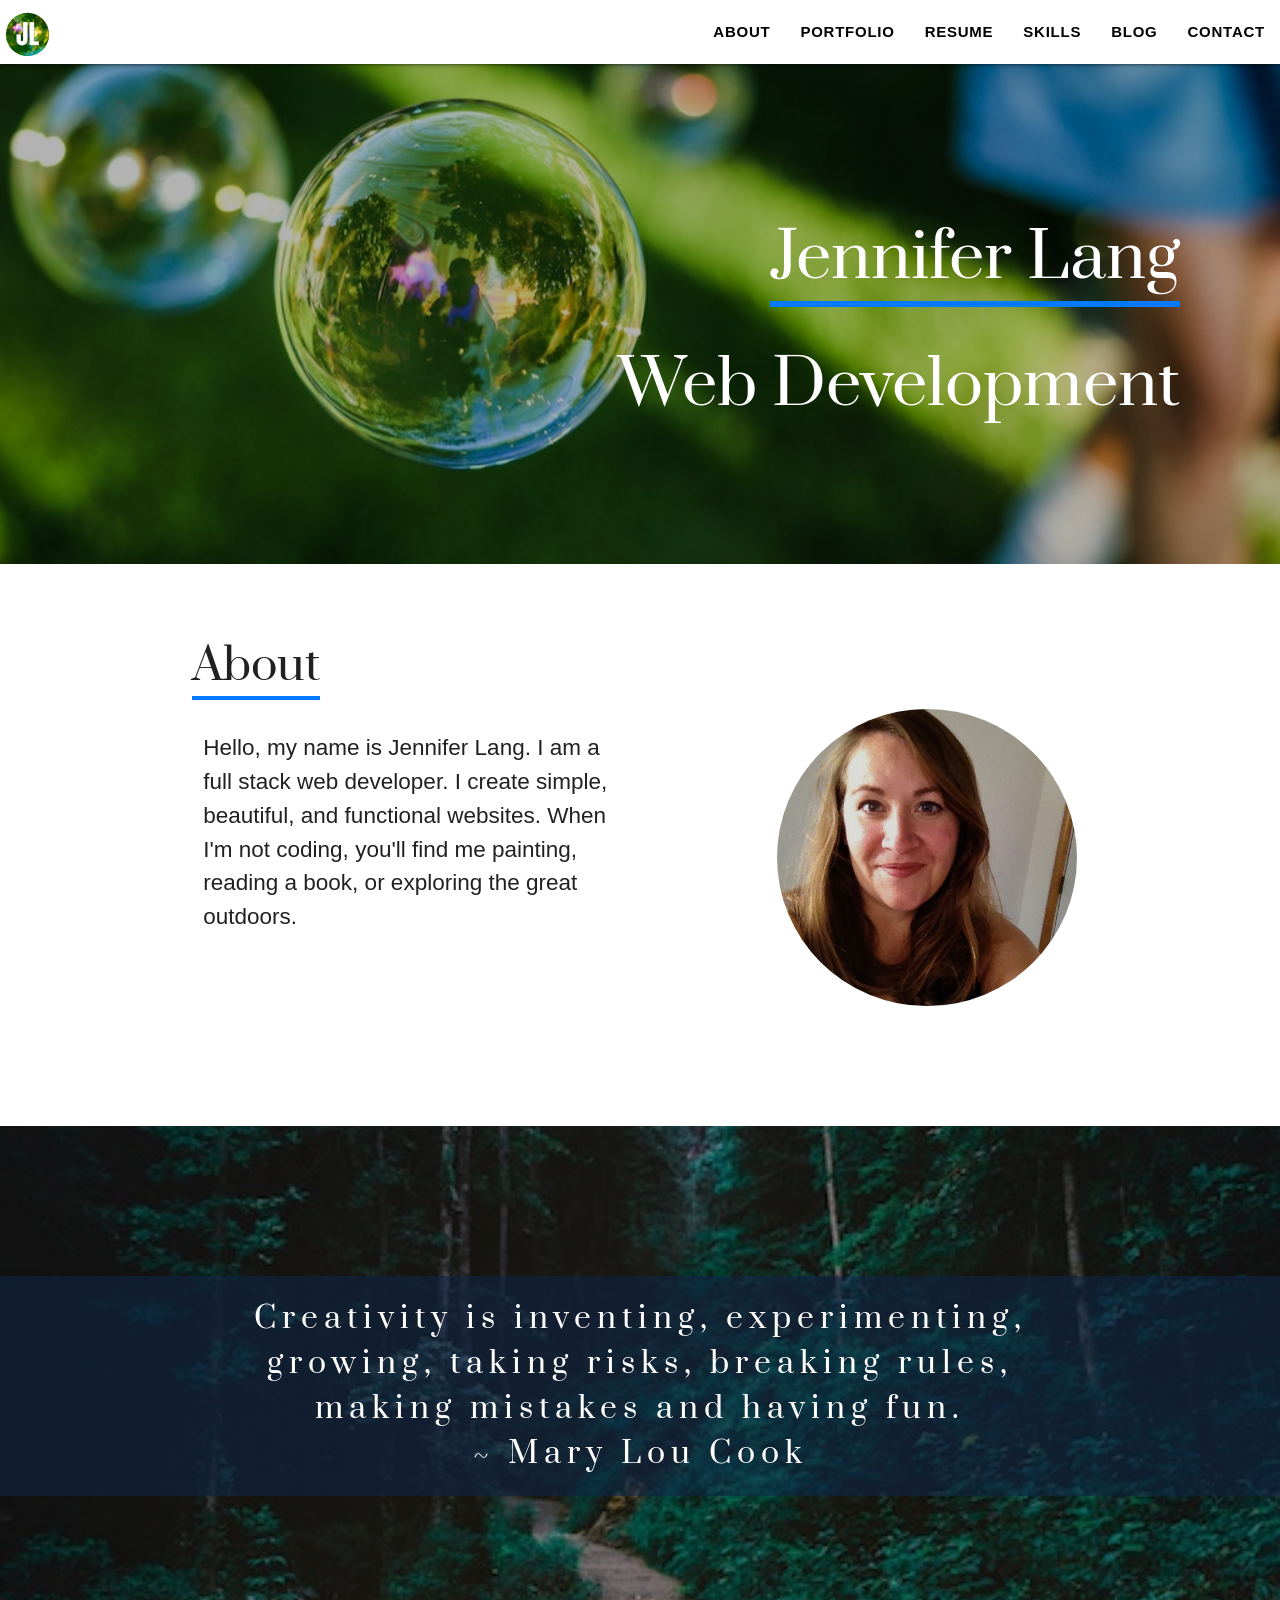
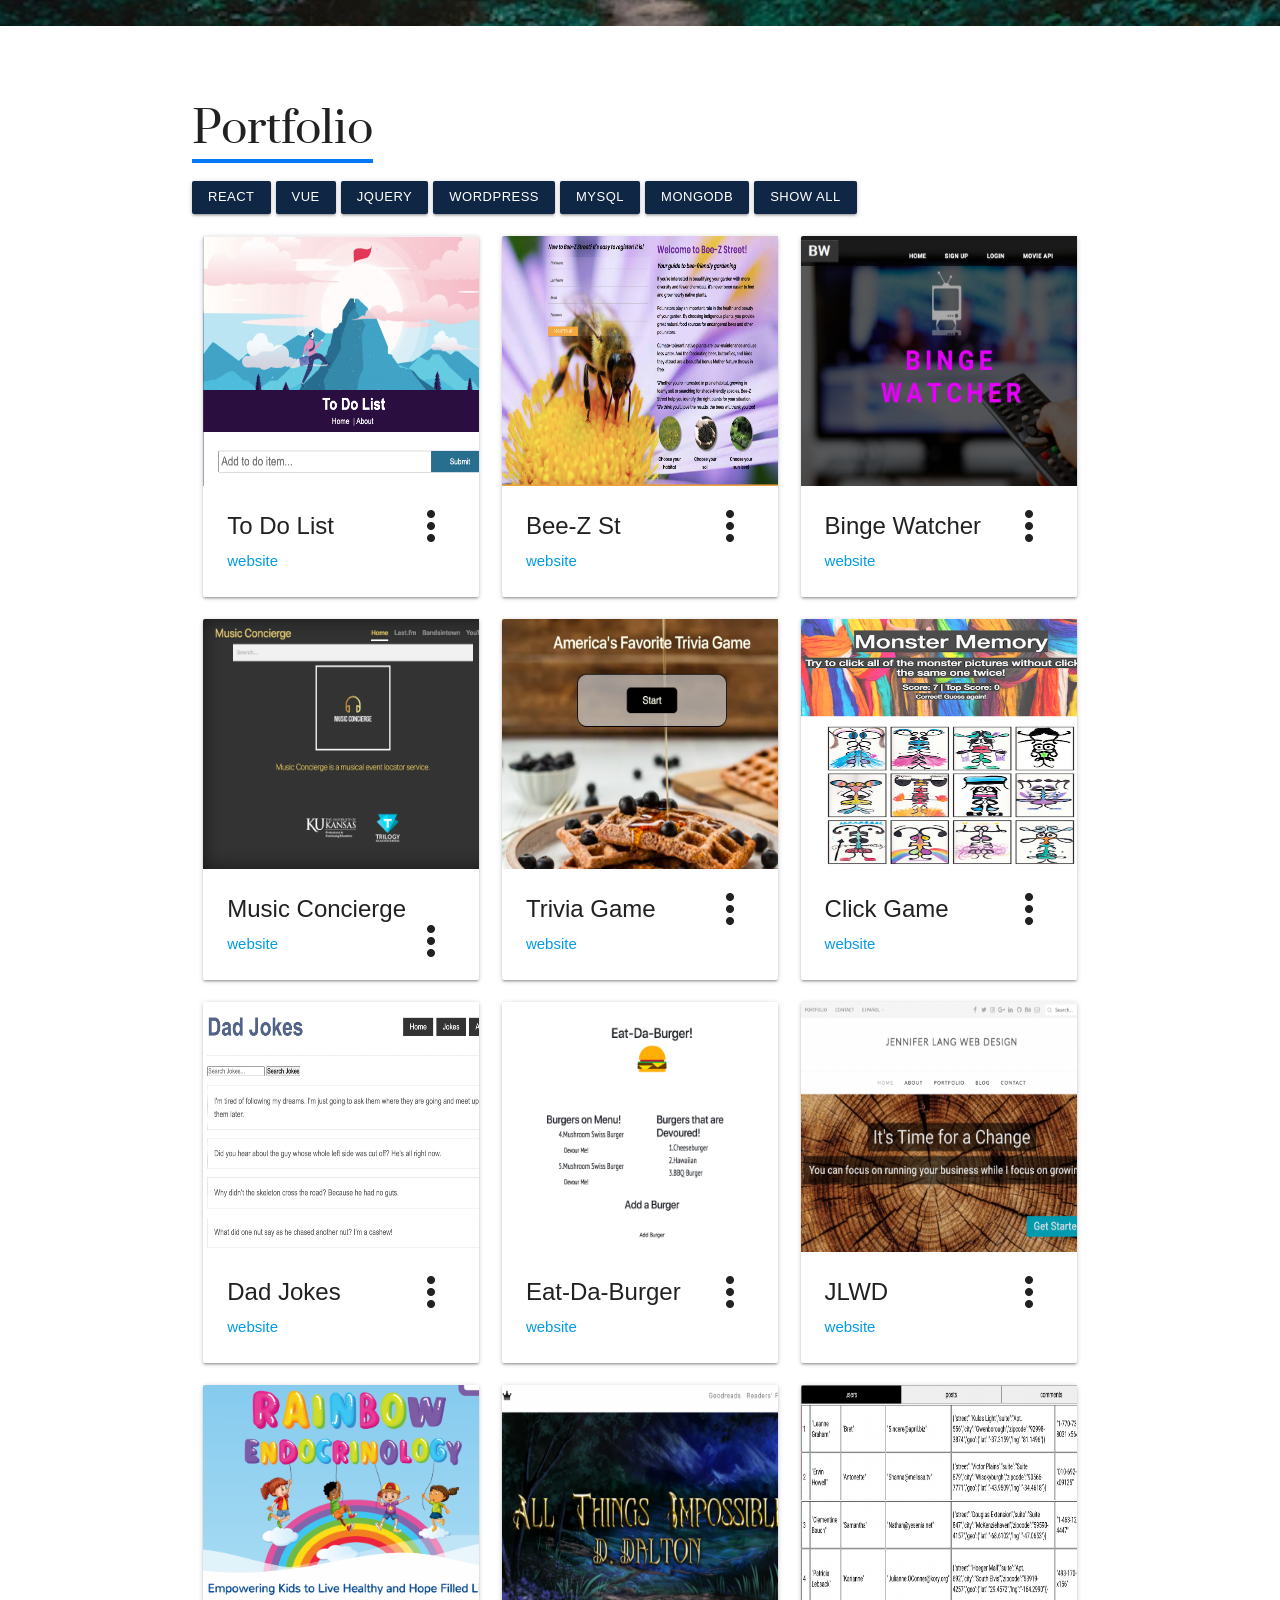
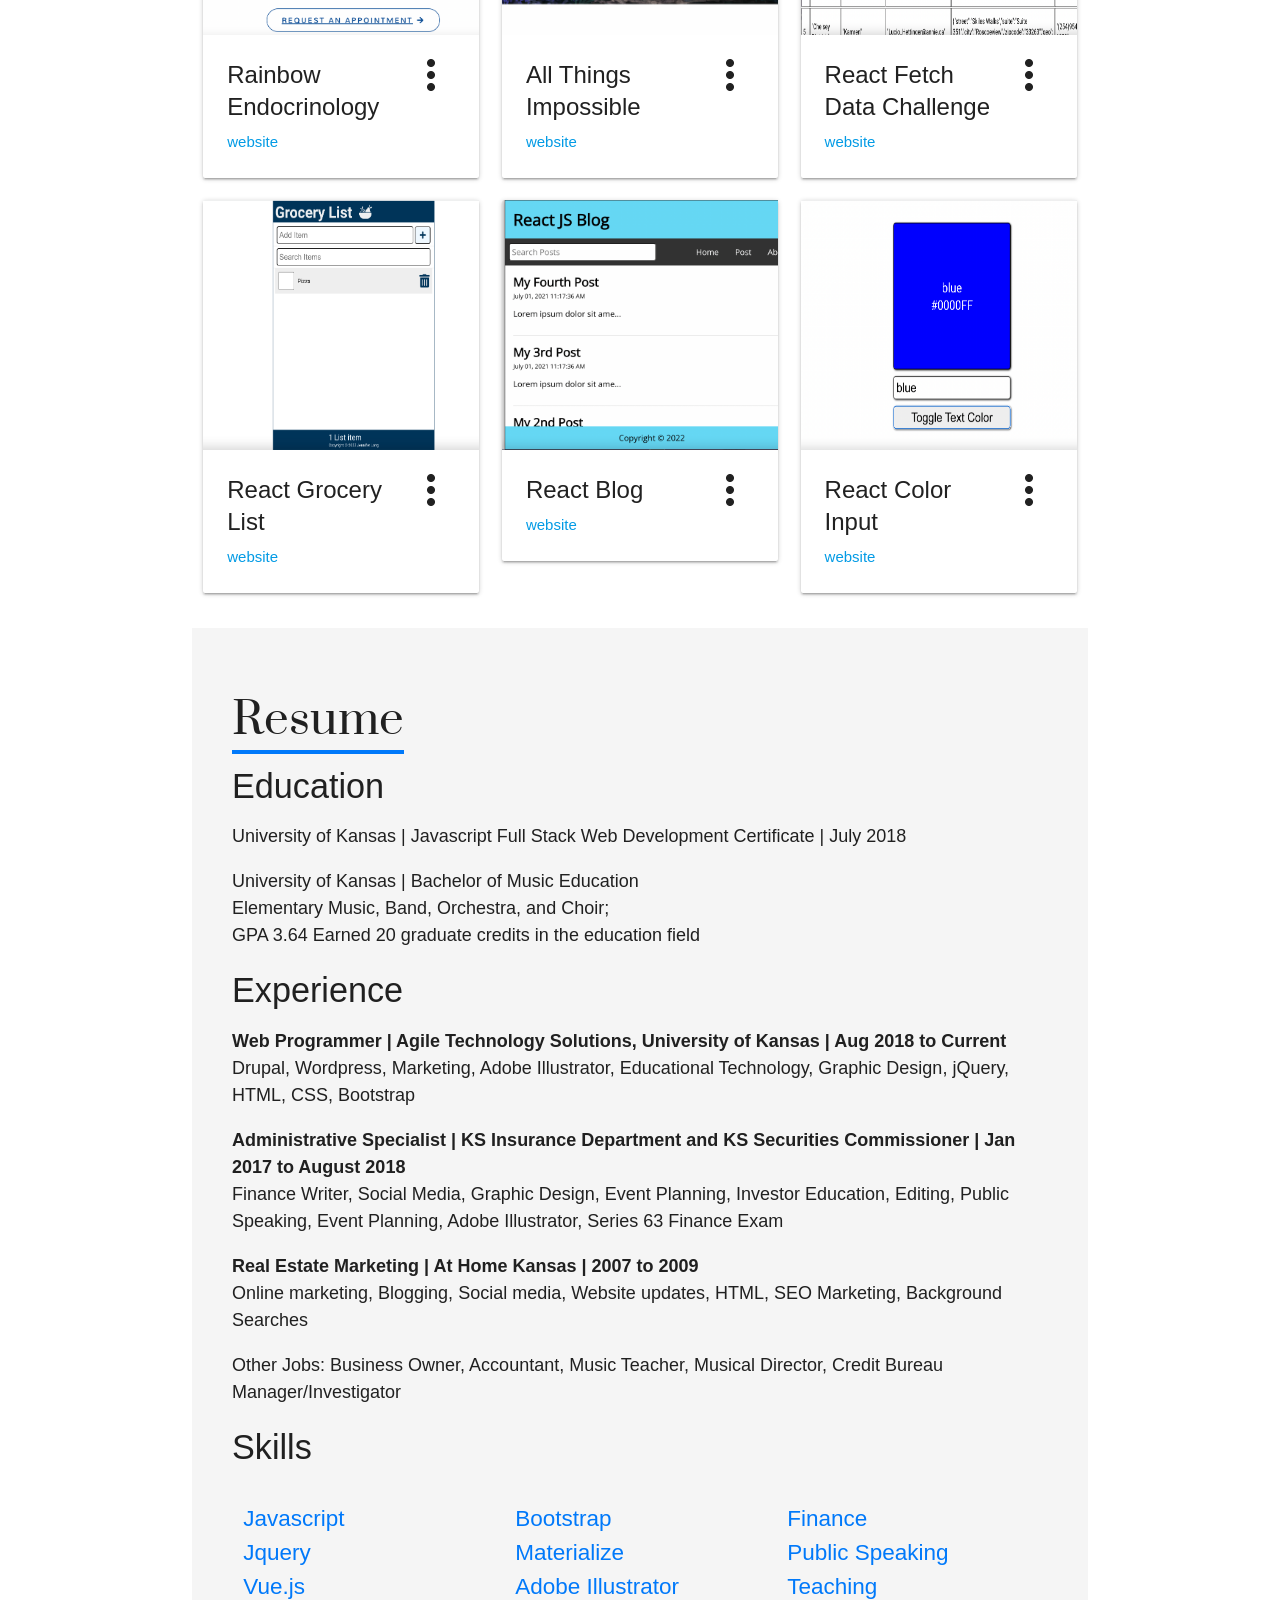
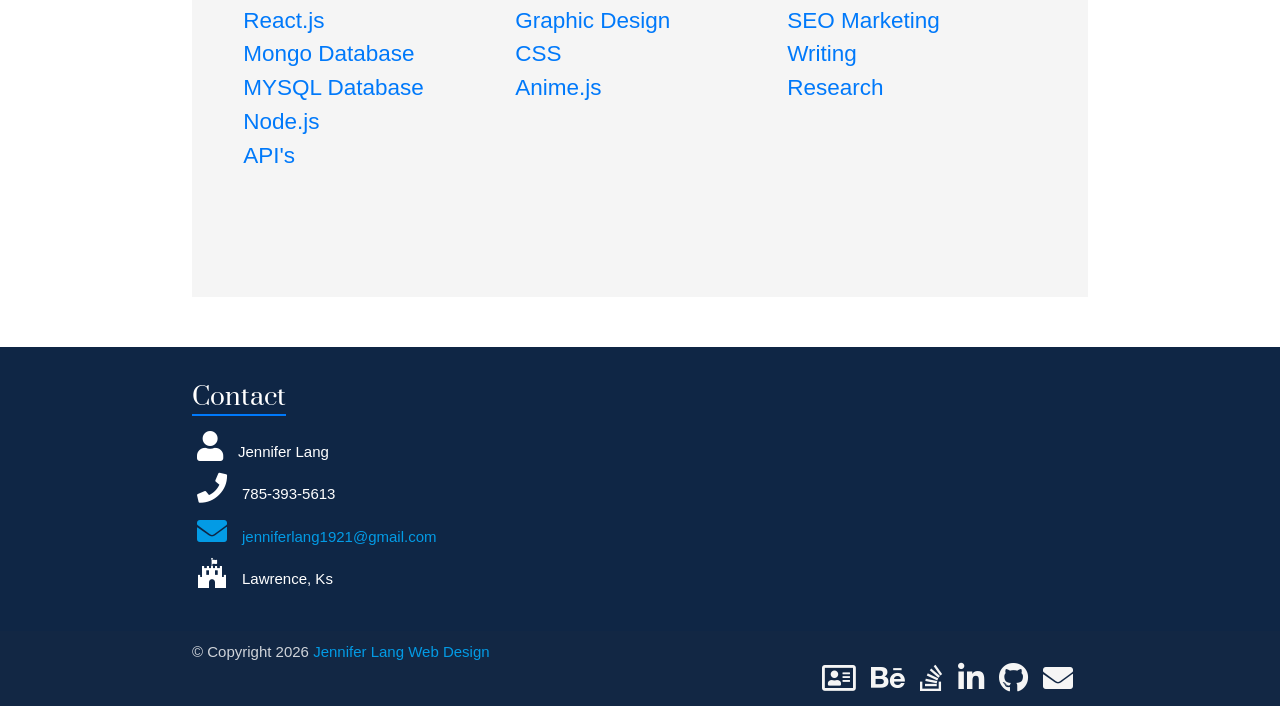
==== commit e955ae83: "added react websites" ====
--- a/index.html
+++ b/index.html
@@ -443,291 +443,409 @@
         </div>
       </div>
 
-         <!--My Business Website-->
-         <div class="col s12 m12 l4 wordpress websiteHide">
+      <!--My Business Website-->
+      <div class="col s12 m12 l4 wordpress websiteHide">
+        <div class="card hoverable">
+          <div class="card-image waves-effect waves-block waves-light">
+            <img id="portfolio-image" class="activator" src="assets\images\JenniferLangWebDesign.png"
+              alt="click game website">
+          </div>
+          <div class="card-content">
+            <span class="card-title activator grey-text text-darken-4"> <i
+                class="material-icons right">more_vert</i>JLWD
+
+            </span>
+            <p>
+              <a href="https://jenniferlangwebdesign.com/">website</a>
+            </p>
+          </div>
+          <div class="card-reveal">
+
+            <span class="card-title grey-text text-darken-4">JLWD
+              <i class="material-icons right">close</i>
+            </span>
+
+            <p> Frontend Tech: Wordpress</p>
+          </div>
+        </div>
+      </div>
+
+      <!--Rainbow Endocrinology Website-->
+      <div class="col s12 m12 l4 wordpress websiteHide">
+        <div class="card hoverable">
+          <div class="card-image waves-effect waves-block waves-light">
+            <img id="portfolio-image" class="activator" src="assets\images\rainbowdoc.png"
+              alt="Rainbow Endocrinology website">
+          </div>
+          <div class="card-content">
+
+            <span class="card-title activator grey-text text-darken-4"><i
+                class="material-icons right">more_vert</i>Rainbow Endocrinology
+
+            </span>
+            <p>
+              <a href="https://rainbowdoc.com/">website</a>
+            </p>
+          </div>
+
+          <div class="card-reveal">
+
+            <span class="card-title grey-text text-darken-4">Rainbow Endocrinology
+              <i class="material-icons right">close</i>
+            </span>
+
+
+            <p> Frontend Tech: Wordpress, Illustrator</p>
+
+          </div>
+        </div>
+      </div>
+
+
+
+
+      <!--All Things Impossible Website-->
+      <div class="col s12 m12 l4 jquery websiteHide">
+        <div class="card hoverable">
+          <div class="card-image waves-effect waves-block waves-light">
+            <img id="portfolio-image" class="activator" src="assets\images\AllThingsImpossible.png"
+              alt="All Things Impossible website">
+          </div>
+          <div class="card-content">
+
+            <span class="card-title activator grey-text text-darken-4"><i class="material-icons right">more_vert</i>All
+              Things Impossible
+
+            </span>
+            <p>
+              <a href="https://allthingsimpossible.com/">website</a>
+            </p>
+          </div>
+          <div class="card-reveal">
+            <span class="card-title grey-text text-darken-4">
+              <i class="material-icons right">close</i>
+              All Things Impossible
+            </span>
+            <p> Frontend Tech: jQuery, Bootstrap</p>
+
+
+
+          </div>
+        </div>
+      </div>
+
+        <!--React Fetch Data Challenge-->
+        <div class="col s12 m12 l4 react websiteHide">
           <div class="card hoverable">
             <div class="card-image waves-effect waves-block waves-light">
-              <img id="portfolio-image" class="activator" src="assets\images\JenniferLangWebDesign.png"
-                alt="click game website">
+              <img id="portfolio-image" class="activator" src="/assets/images/ReactFetchDataChallenge.png"
+                alt="React Fetch Data Challenge website">
             </div>
             <div class="card-content">
-              <span class="card-title activator grey-text text-darken-4"> <i class="material-icons right">more_vert</i>JLWD
-  
+
+              <span class="card-title activator grey-text text-darken-4"><i
+                  class="material-icons right">more_vert</i>React Fetch Data Challenge
+
               </span>
               <p>
-                <a href="https://jenniferlangwebdesign.com/">website</a>
+                <a href="https://jenniferlang1921.github.io/fetch-data-challenge/">website</a>
               </p>
             </div>
             <div class="card-reveal">
-             
-              <span class="card-title grey-text text-darken-4">JLWD
+              <span class="card-title grey-text text-darken-4">
                 <i class="material-icons right">close</i>
+                React Fetch Data Challenge
               </span>
-  
-              <p> Frontend Tech: Wordpress</p>
+              <p> Frontend Tech: React.js, api, json.stringify, useState, useEffect</p>
+
             </div>
-          </div>
-        </div>
-
-      <!--Rainbow Endocrinology Website-->
-      <div class="col s12 m12 l4 wordpress websiteHide">
-        <div class="card hoverable">
-          <div class="card-image waves-effect waves-block waves-light">
-            <img id="portfolio-image" class="activator" src="assets\images\rainbowdoc.png"
-              alt="Rainbow Endocrinology website">
+
+          </div>
+        </div>
+
+       <!--React Grocery List-->
+       <div class="col s12 m12 l4 react websiteHide">
+        <div class="card hoverable">
+          <div class="card-image waves-effect waves-block waves-light">
+            <img id="portfolio-image" class="activator" src="/assets/images/ReactGroceryList.png"
+              alt="React Grocery List website">
           </div>
           <div class="card-content">
 
             <span class="card-title activator grey-text text-darken-4"><i
-                class="material-icons right">more_vert</i>Rainbow Endocrinology
-
-            </span>
-            <p>
-              <a href="https://rainbowdoc.com/">website</a>
-            </p>
-          </div>
-          
-          <div class="card-reveal">
-            
-            <span class="card-title grey-text text-darken-4">Rainbow Endocrinology
-              <i class="material-icons right">close</i>
-            </span>
-            
-
-            <p> Frontend Tech: Wordpress, Illustrator</p>
-           
-          </div>
-        </div>
-      </div>
-
-   
-
-
-      <!--All Things Impossible Website-->
-      <div class="col s12 m12 l4 jquery websiteHide">
-        <div class="card hoverable">
-          <div class="card-image waves-effect waves-block waves-light">
-            <img id="portfolio-image" class="activator" src="assets\images\AllThingsImpossible.png"
-              alt="All Things Impossible website">
-          </div>
-          <div class="card-content">
-
-            <span class="card-title activator grey-text text-darken-4"><i class="material-icons right">more_vert</i>All
-              Things Impossible
-
-            </span>
-            <p>
-              <a href="https://allthingsimpossible.com/">website</a>
+                class="material-icons right">more_vert</i>React Grocery List
+
+            </span>
+            <p>
+              <a href="https://zealous-dubinsky-453115.netlify.app/">website</a>
             </p>
           </div>
           <div class="card-reveal">
             <span class="card-title grey-text text-darken-4">
               <i class="material-icons right">close</i>
-              All Things Impossible
-            </span>
-              <p> Frontend Tech: jQuery, Bootstrap</p>
-
-
-           
-          </div>
-
-
-
-        </div>
-      </div>
-
-
-
-
-    </div>
-
-  </div>
-
-
-  <!--Resume-->
-  <div class="container" class="resume-container" id="resume">
-    <div class="row">
-      <h3>
-        <span id="blue-line">Resume</span>
-      </h3>
-
-
-      <div id="resume_text">
-        <h4>Education</h4>
-        <p>University of Kansas | Javascript Full Stack Web Development Certificate | July 2018 </p>
-
-        University of Kansas | Bachelor of Music Education
-        <br>Elementary Music, Band, Orchestra, and Choir;
-        <br>GPA 3.64 Earned 20 graduate credits in the education field
-
-
-        <h4>Experience</h4>
-        <p><b>Web Programmer | Agile Technology Solutions, University of Kansas | Aug 2018 to Current</b>
-          <br>Drupal, Wordpress, Marketing, Adobe Illustrator, Educational Technology, Graphic Design, jQuery, HTML,
-          CSS, Bootstrap
-        </p>
-
-
-        <p><b>Administrative Specialist | KS Insurance Department and KS Securities Commissioner | Jan 2017 to
-            August
-            2018</b>
-          <br>Finance Writer, Social Media, Graphic Design, Event Planning, Investor Education, Editing, Public
-          Speaking, Event
-          Planning, Adobe Illustrator, Series 63 Finance Exam
-        </p>
-
-        <p><b>Real Estate Marketing | At Home Kansas | 2007 to 2009</b>
-          <br>Online marketing, Blogging, Social media, Website updates, HTML, SEO Marketing, Background Searches
-        </p>
-
-        <p>Other Jobs: Business Owner, Accountant, Music Teacher, Musical Director, Credit Bureau
-          Manager/Investigator
-        </p>
-      </div>
-
-      <!--Skills-->
-      <div id="skills">
-        <h4>Skills</h4>
+              React Grocery List
+            </span>
+            <p> Frontend Tech: React.js, local storage, and react-icons</p>
+
+          </div>
+        </div>
+      </div>
+
+          <!--React Blog-->
+          <div class="col s12 m12 l4 react websiteHide">
+            <div class="card hoverable">
+              <div class="card-image waves-effect waves-block waves-light">
+                <img id="portfolio-image" class="activator" src="/assets/images/React-Blog.png"
+                  alt="All Things Impossible website">
+              </div>
+              <div class="card-content">
+
+                <span class="card-title activator grey-text text-darken-4"><i
+                    class="material-icons right">more_vert</i>React Blog
+
+                </span>
+                <p>
+                  <a href="https://jenniferlang1921.github.io/react-blog/">website</a>
+                </p>
+              </div>
+              <div class="card-reveal">
+                <span class="card-title grey-text text-darken-4">
+                  <i class="material-icons right">close</i>
+                  React Blog
+                </span>
+                <p> Frontend Tech: React.js, react-router-dom, date-fns</p>
+
+              </div>
+
+            </div>
+          </div>
+
+            <!--React Color Input-->
+        <div class="col s12 m12 l4 react websiteHide">
+          <div class="card hoverable">
+            <div class="card-image waves-effect waves-block waves-light">
+              <img id="portfolio-image" class="activator" src="/assets/images/ReactColorInput.png"
+                alt="React Fetch Data Challenge website">
+            </div>
+            <div class="card-content">
+
+              <span class="card-title activator grey-text text-darken-4"><i
+                  class="material-icons right">more_vert</i>React Color Input
+
+              </span>
+              <p>
+                <a href="https://jenniferlang1921.github.io/color-input/">website</a>
+              </p>
+            </div>
+            <div class="card-reveal">
+              <span class="card-title grey-text text-darken-4">
+                <i class="material-icons right">close</i>
+                React Color Input
+              </span>
+              <p> Frontend Tech: React.js, useState</p>
+
+            </div>
+          </div>
+        </div>
+
+        
+
+         
+
+
+
+
+        </div>
+
+      </div>
+
+
+      <!--Resume-->
+      <div class="container" class="resume-container" id="resume">
         <div class="row">
-          <div class="col s4">
-            <ul id="skillbox">
-
-              <li>Javascript</li>
-              <li>Jquery</li>
-              <li>Vue.js</li>
-              <li>React.js</li>
-              <li>Mongo Database </li>
-              <li>MYSQL Database</li>
-              <li>Node.js</li>
-              <li>API's</li>
-            </ul>
-          </div>
-
-          <div class="col s4">
-            <ul id="skillbox">
-
-              <li>Bootstrap</li>
-              <li>Materialize</li>
-
-              <li>Adobe Illustrator</li>
-              <li>Graphic Design</li>
-              <li>CSS</li>
-              <li>Anime.js
-              <li>
-            </ul>
-          </div>
-
-          <div class="col s4 ">
-            <ul id="skillbox">
-
-              <li>Finance</li>
-              <li>Public Speaking</li>
-              <li>Teaching</li>
-              <li>SEO Marketing </li>
-              <li>Writing </li>
-              <li>Research</li>
-
-            </ul>
-          </div>
-        </div>
-      </div>
-
-      <!--<div class="center-align">
+          <h3>
+            <span id="blue-line">Resume</span>
+          </h3>
+
+
+          <div id="resume_text">
+            <h4>Education</h4>
+            <p>University of Kansas | Javascript Full Stack Web Development Certificate | July 2018 </p>
+
+            University of Kansas | Bachelor of Music Education
+            <br>Elementary Music, Band, Orchestra, and Choir;
+            <br>GPA 3.64 Earned 20 graduate credits in the education field
+
+
+            <h4>Experience</h4>
+            <p><b>Web Programmer | Agile Technology Solutions, University of Kansas | Aug 2018 to Current</b>
+              <br>Drupal, Wordpress, Marketing, Adobe Illustrator, Educational Technology, Graphic Design, jQuery, HTML,
+              CSS, Bootstrap
+            </p>
+
+
+            <p><b>Administrative Specialist | KS Insurance Department and KS Securities Commissioner | Jan 2017 to
+                August
+                2018</b>
+              <br>Finance Writer, Social Media, Graphic Design, Event Planning, Investor Education, Editing, Public
+              Speaking, Event
+              Planning, Adobe Illustrator, Series 63 Finance Exam
+            </p>
+
+            <p><b>Real Estate Marketing | At Home Kansas | 2007 to 2009</b>
+              <br>Online marketing, Blogging, Social media, Website updates, HTML, SEO Marketing, Background Searches
+            </p>
+
+            <p>Other Jobs: Business Owner, Accountant, Music Teacher, Musical Director, Credit Bureau
+              Manager/Investigator
+            </p>
+          </div>
+
+          <!--Skills-->
+          <div id="skills">
+            <h4>Skills</h4>
+            <div class="row">
+              <div class="col s4">
+                <ul id="skillbox">
+
+                  <li>Javascript</li>
+                  <li>Jquery</li>
+                  <li>Vue.js</li>
+                  <li>React.js</li>
+                  <li>Mongo Database </li>
+                  <li>MYSQL Database</li>
+                  <li>Node.js</li>
+                  <li>API's</li>
+                </ul>
+              </div>
+
+              <div class="col s4">
+                <ul id="skillbox">
+
+                  <li>Bootstrap</li>
+                  <li>Materialize</li>
+
+                  <li>Adobe Illustrator</li>
+                  <li>Graphic Design</li>
+                  <li>CSS</li>
+                  <li>Anime.js
+                  <li>
+                </ul>
+              </div>
+
+              <div class="col s4 ">
+                <ul id="skillbox">
+
+                  <li>Finance</li>
+                  <li>Public Speaking</li>
+                  <li>Teaching</li>
+                  <li>SEO Marketing </li>
+                  <li>Writing </li>
+                  <li>Research</li>
+
+                </ul>
+              </div>
+            </div>
+          </div>
+
+          <!--<div class="center-align">
         <a href="assets/images/Jennifer_Lang_Resume.pdf" class="waves-effect waves-light btn" download>
           <i class="material-icons right">file_download</i>Download Resume</a>
       </div>
       -->
-      <br>
-
-    </div>
-
-
-  </div>
-
-
-  <!--Footer-->
-  <footer class="page-footer" id="contact">
-    <div class="container">
-      <div class="row">
-
-        <h5 class="white-text" id="connect">
-          <span id="blue-line">Contact</span>
-        </h5>
-        <ul>
-
-          <li id="contact_info" class="grey-text text-lighten-4">
-            <i class="fas fa-user"></i>Jennifer Lang
-          </li>
-
-          <li id="contact_info" class="grey-text text-lighten-4">
-            <i class="fas fa-phone"></i>785-393-5613
-          </li>
-
-
-          <li id="contact_info" class="grey-text text-lighten-4">
-            <a href="mailto:jenniferlang1921@gmail.com">
-              <i class="fas fa-envelope"></i>jenniferlang1921@gmail.com
-          </li>
-          </a>
-
-          <li id="contact_info" class="grey-text text-lighten-4">
-            <i class="fab fa-fort-awesome"></i>Lawrence, Ks
-          </li>
-        </ul>
-
-      </div>
-
-    </div>
-
-    <div class="footer-copyright">
-      <div class="container">
-        <div class="col s6">
-
-          © Copyright
-          <script>document.write(new Date().getFullYear())</script> <a href="https://jenniferlangwebdesign.com/">
-            Jennifer Lang Web Design</a>
-          <div class="col s6">
-            <a class="grey-text text-lighten-4 right" href="mailto:jenniferlang1921@gmail.com">
-              <i class="fas fa-envelope"></i>
-            </a>
-            <a class="grey-text text-lighten-4 right" href="https://github.com/JenniferLang1921" target="_blank">
-              <i class="fab fa-github"></i>
-            </a>
-            <a class="grey-text text-lighten-4 right" href="https://www.linkedin.com/in/jenniferlang1921/"
-              target="_blank">
-              <i class="fab fa-linkedin-in"></i>
-            </a>
-            <a class="grey-text text-lighten-4 right" href="https://stackoverflow.com/users/8999239/jennifer-lang"
-              target="_blank">
-              <i class="fab fa-stack-overflow"></i>
-            </a>
-            <a class="grey-text text-lighten-4 right" href="https://www.behance.net/jenniferlang1921" target="_blank">
-              <i class="fab fa-behance"></i>
-            </a>
-            <a class="grey-text text-lighten-4 right"
-              href="https://drive.google.com/file/d/1QGuJXIDu4fDyuTLeCYiR6dsblKCEuOAY/view?usp=sharing" target="_blank">
-              <i class="far fa-address-card"></i>
-            </a>
-          </div>
-
-        </div>
-      </div>
-  </footer>
-
-
-  <!-- Link in jQuery CDN -->
-  <script src="https://code.jquery.com/jquery-3.1.1.min.js"
-    integrity="sha256-hVVnYaiADRTO2PzUGmuLJr8BLUSjGIZsDYGmIJLv2b8=" crossorigin="anonymous"></script>
-
-
-  <!-- Compiled and minified CSS -->
-  <link rel="stylesheet" href="https://cdnjs.cloudflare.com/ajax/libs/materialize/1.0.0/css/materialize.min.css">
-
-  <!-- Compiled and minified JavaScript -->
-  <script src="https://cdnjs.cloudflare.com/ajax/libs/materialize/1.0.0/js/materialize.min.js"></script>
-
-  <!-- JavaScript-->
-  <script type="text/javascript" src="assets/js/app.js"></script>
+          <br>
+
+        </div>
+
+
+      </div>
+
+
+      <!--Footer-->
+      <footer class="page-footer" id="contact">
+        <div class="container">
+          <div class="row">
+
+            <h5 class="white-text" id="connect">
+              <span id="blue-line">Contact</span>
+            </h5>
+            <ul>
+
+              <li id="contact_info" class="grey-text text-lighten-4">
+                <i class="fas fa-user"></i>Jennifer Lang
+              </li>
+
+              <li id="contact_info" class="grey-text text-lighten-4">
+                <i class="fas fa-phone"></i>785-393-5613
+              </li>
+
+
+              <li id="contact_info" class="grey-text text-lighten-4">
+                <a href="mailto:jenniferlang1921@gmail.com">
+                  <i class="fas fa-envelope"></i>jenniferlang1921@gmail.com
+              </li>
+              </a>
+
+              <li id="contact_info" class="grey-text text-lighten-4">
+                <i class="fab fa-fort-awesome"></i>Lawrence, Ks
+              </li>
+            </ul>
+
+          </div>
+
+        </div>
+
+        <div class="footer-copyright">
+          <div class="container">
+            <div class="col s6">
+
+              © Copyright
+              <script>document.write(new Date().getFullYear())</script> <a href="https://jenniferlangwebdesign.com/">
+                Jennifer Lang Web Design</a>
+              <div class="col s6">
+                <a class="grey-text text-lighten-4 right" href="mailto:jenniferlang1921@gmail.com">
+                  <i class="fas fa-envelope"></i>
+                </a>
+                <a class="grey-text text-lighten-4 right" href="https://github.com/JenniferLang1921" target="_blank">
+                  <i class="fab fa-github"></i>
+                </a>
+                <a class="grey-text text-lighten-4 right" href="https://www.linkedin.com/in/jenniferlang1921/"
+                  target="_blank">
+                  <i class="fab fa-linkedin-in"></i>
+                </a>
+                <a class="grey-text text-lighten-4 right" href="https://stackoverflow.com/users/8999239/jennifer-lang"
+                  target="_blank">
+                  <i class="fab fa-stack-overflow"></i>
+                </a>
+                <a class="grey-text text-lighten-4 right" href="https://www.behance.net/jenniferlang1921"
+                  target="_blank">
+                  <i class="fab fa-behance"></i>
+                </a>
+                <a class="grey-text text-lighten-4 right"
+                  href="https://drive.google.com/file/d/1QGuJXIDu4fDyuTLeCYiR6dsblKCEuOAY/view?usp=sharing"
+                  target="_blank">
+                  <i class="far fa-address-card"></i>
+                </a>
+              </div>
+
+            </div>
+          </div>
+      </footer>
+
+
+      <!-- Link in jQuery CDN -->
+      <script src="https://code.jquery.com/jquery-3.1.1.min.js"
+        integrity="sha256-hVVnYaiADRTO2PzUGmuLJr8BLUSjGIZsDYGmIJLv2b8=" crossorigin="anonymous"></script>
+
+
+      <!-- Compiled and minified CSS -->
+      <link rel="stylesheet" href="https://cdnjs.cloudflare.com/ajax/libs/materialize/1.0.0/css/materialize.min.css">
+
+      <!-- Compiled and minified JavaScript -->
+      <script src="https://cdnjs.cloudflare.com/ajax/libs/materialize/1.0.0/js/materialize.min.js"></script>
+
+      <!-- JavaScript-->
+      <script type="text/javascript" src="assets/js/app.js"></script>
 
 </body>
 
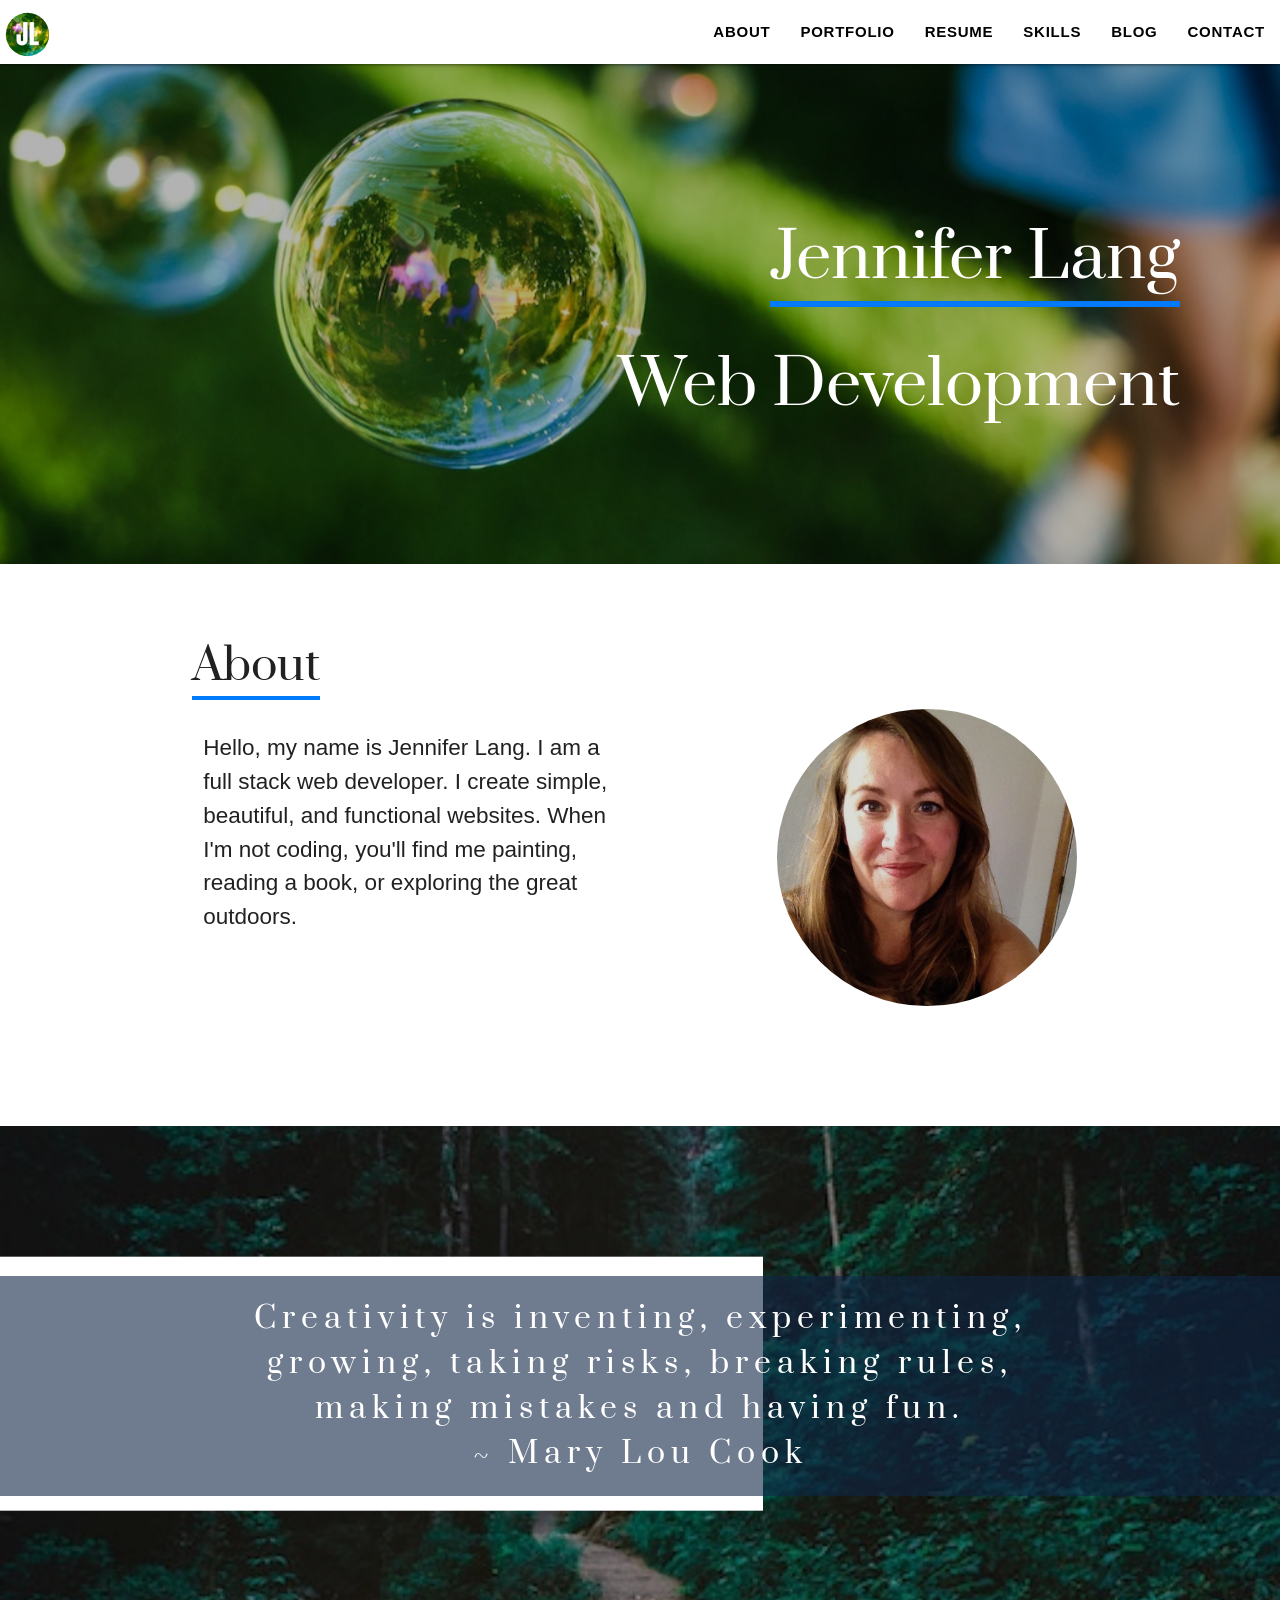
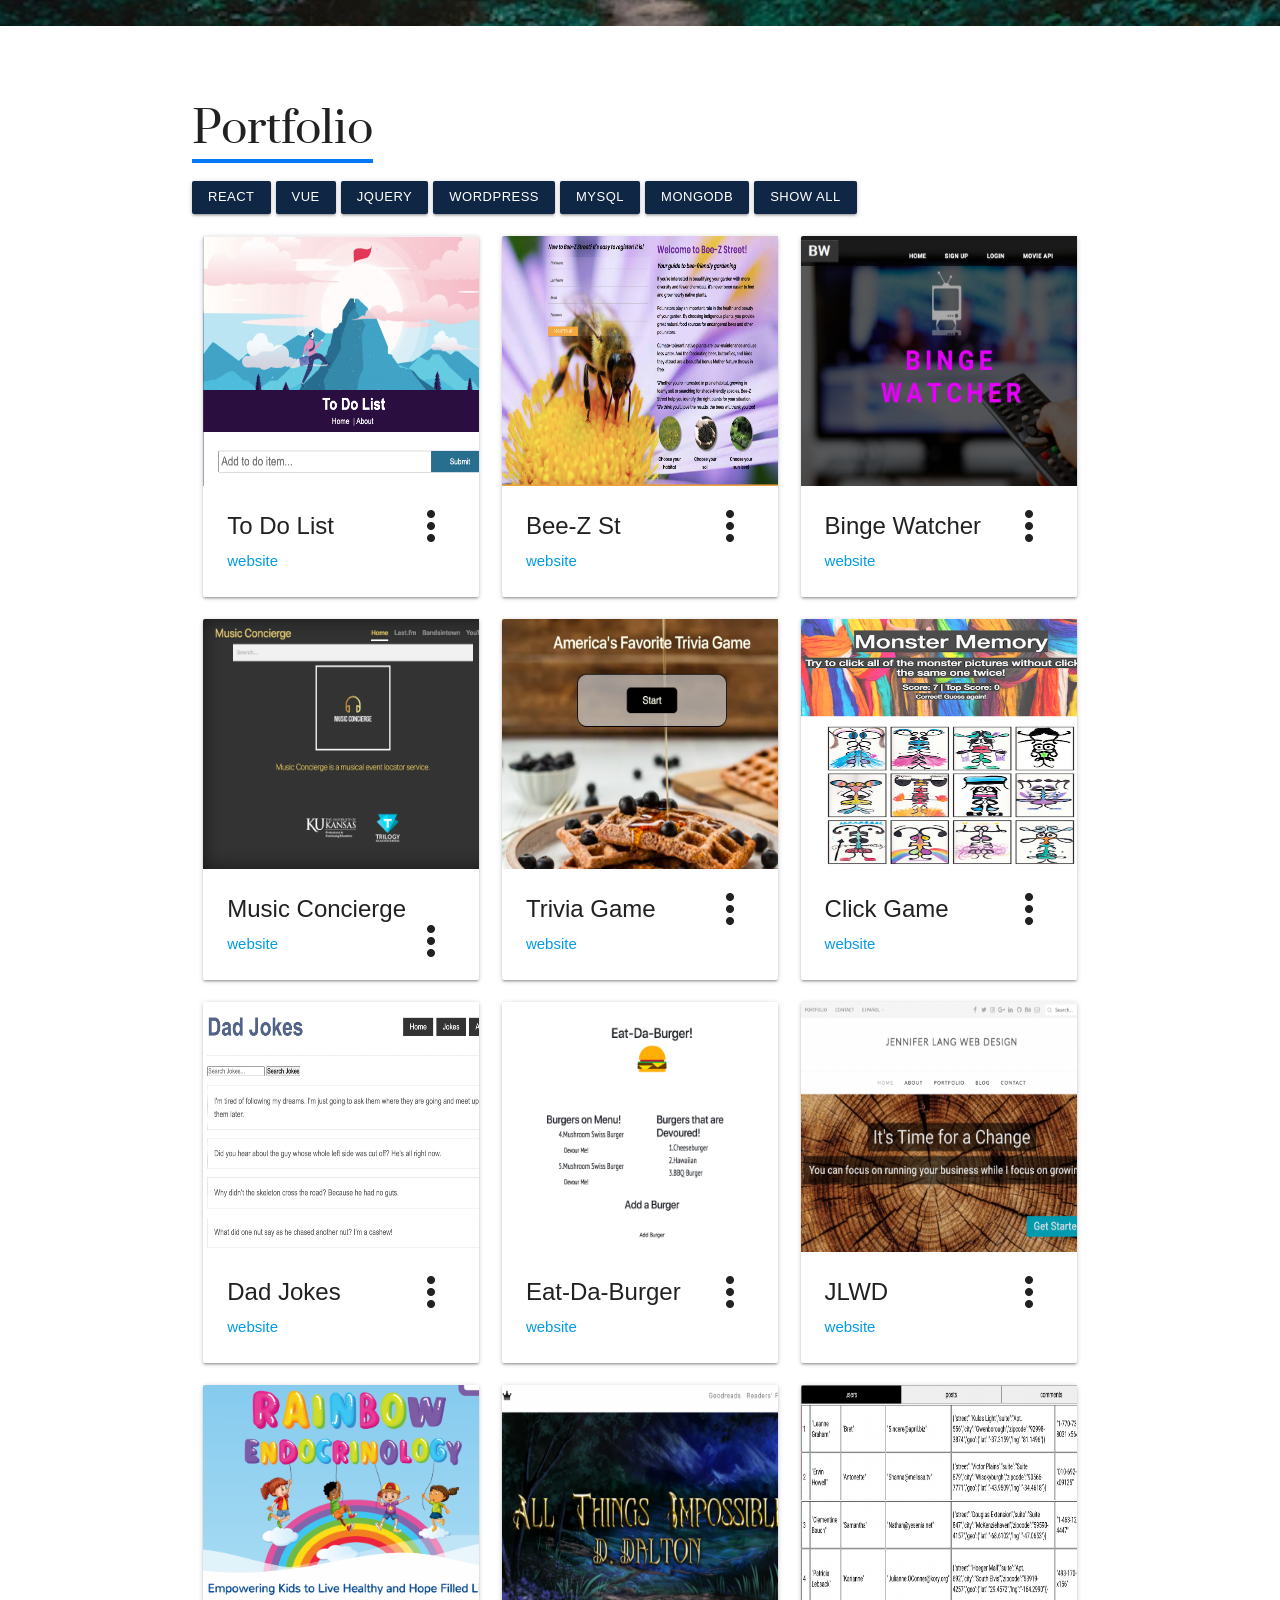
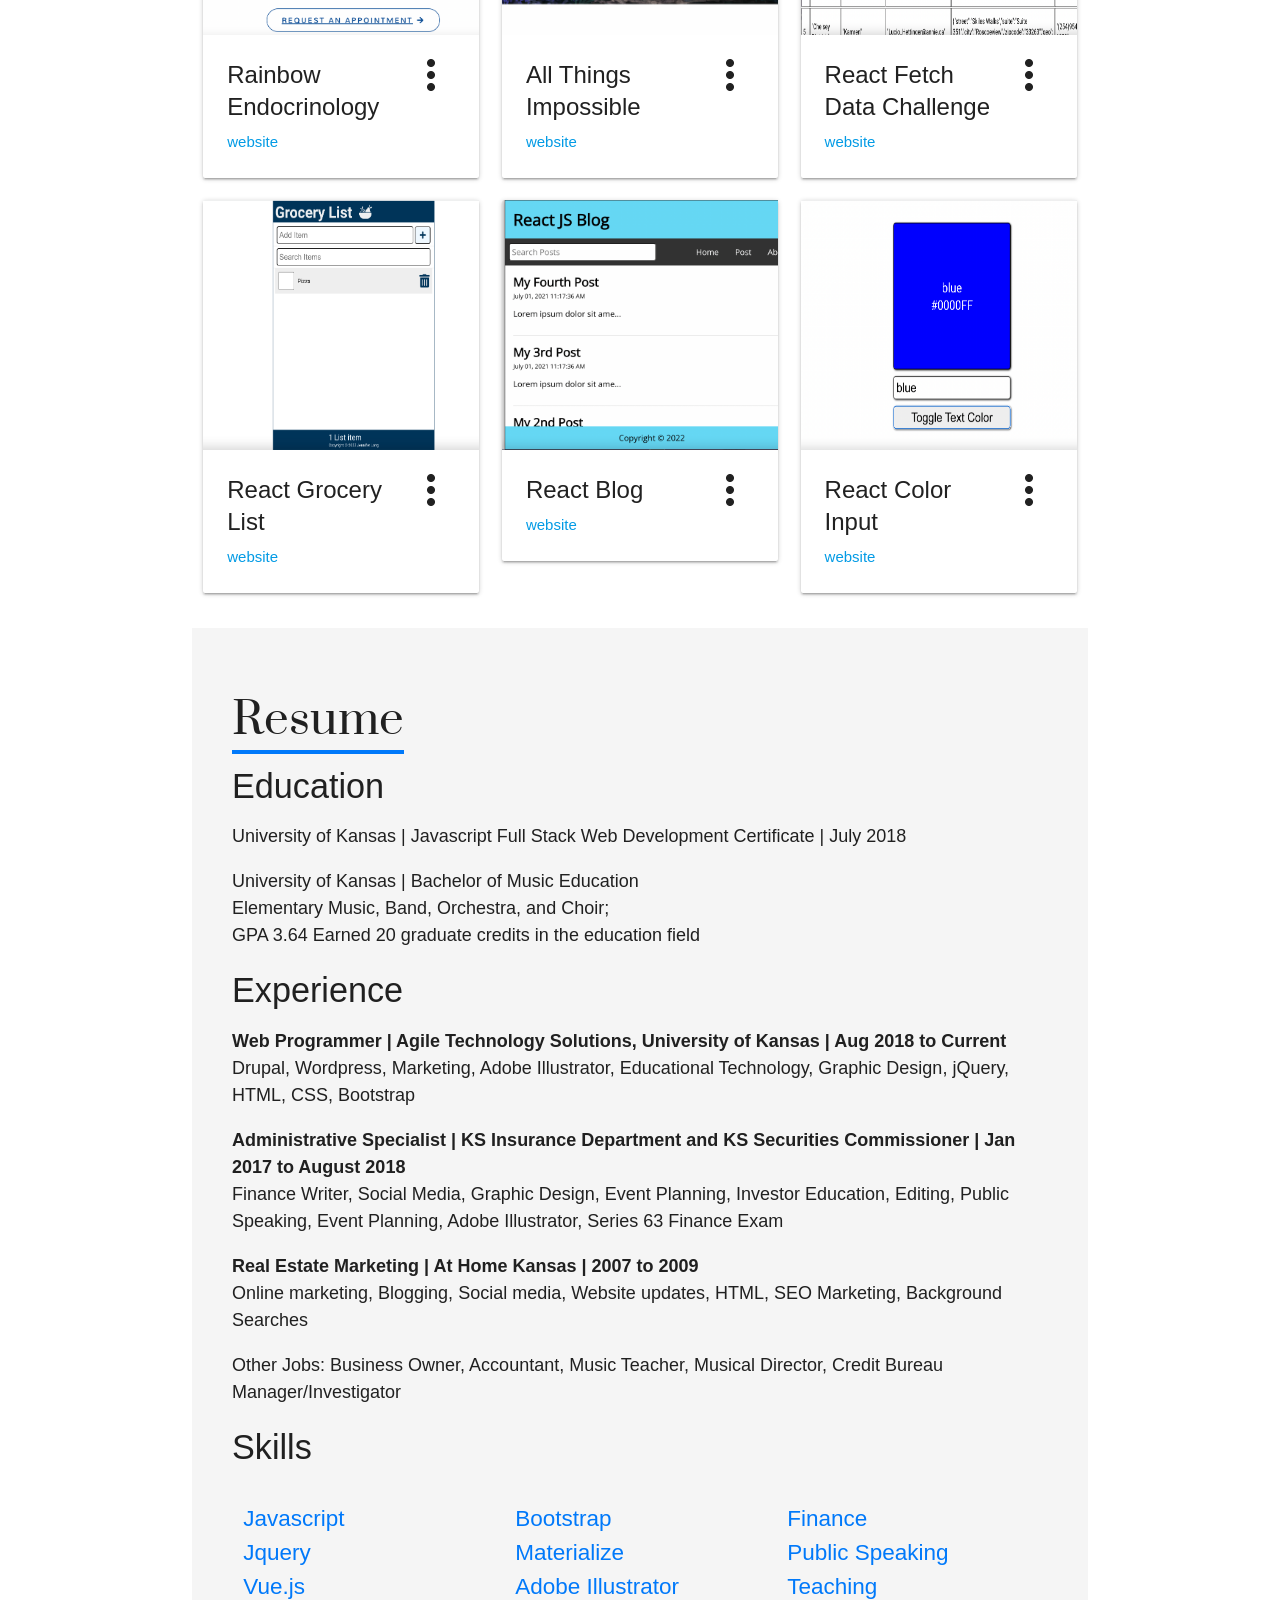
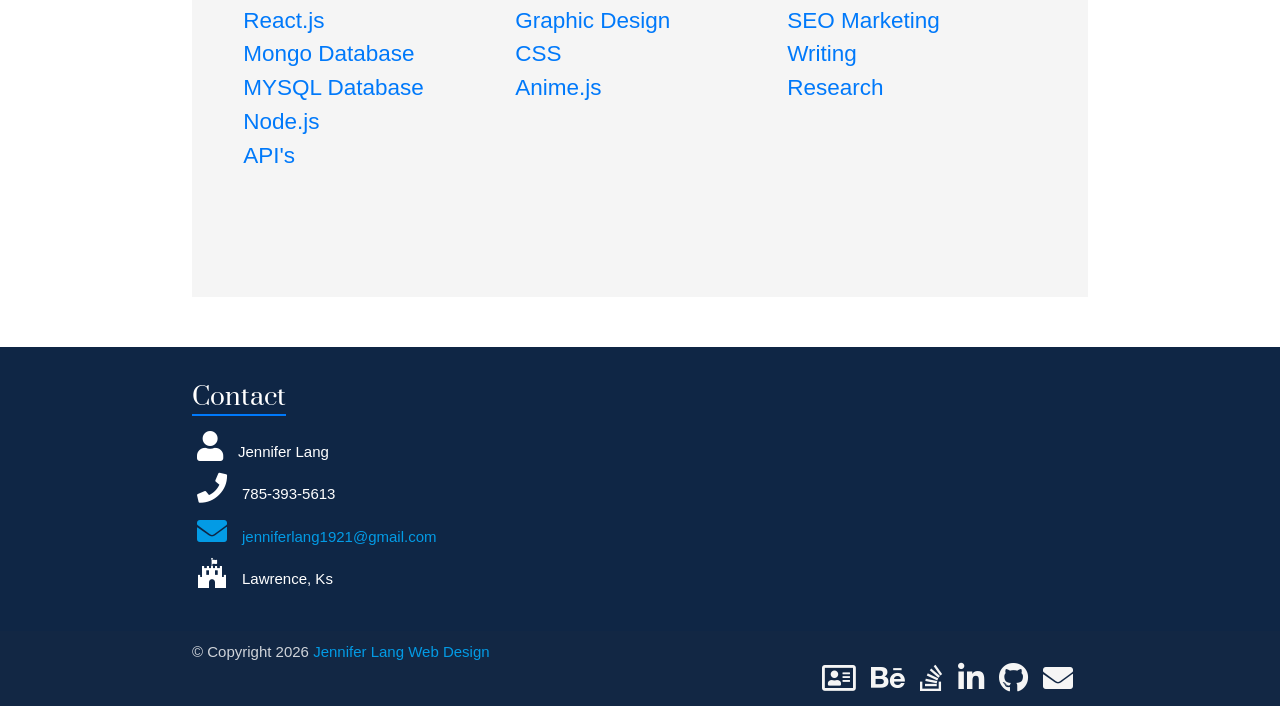
==== commit e14b9c86: "g4 google analytics" ====
--- a/index.html
+++ b/index.html
@@ -21,6 +21,16 @@
   <link rel="stylesheet" href="https://use.fontawesome.com/releases/v5.0.13/css/all.css"
     integrity="sha384-DNOHZ68U8hZfKXOrtjWvjxusGo9WQnrNx2sqG0tfsghAvtVlRW3tvkXWZh58N9jp" crossorigin="anonymous">
   <meta property="og:image" content="assets/images/bubbles.jpg" />
+  
+  <!-- Global site tag (gtag.js) - Google Analytics -->
+<script async src="https://www.googletagmanager.com/gtag/js?id=G-7KEHN2FL0Y"></script>
+<script>
+  window.dataLayer = window.dataLayer || [];
+  function gtag(){dataLayer.push(arguments);}
+  gtag('js', new Date());
+
+  gtag('config', 'G-7KEHN2FL0Y');
+</script>
 
 </head>
 
@@ -849,4 +859,4 @@
 
 </body>
 
-</html>+</html>
